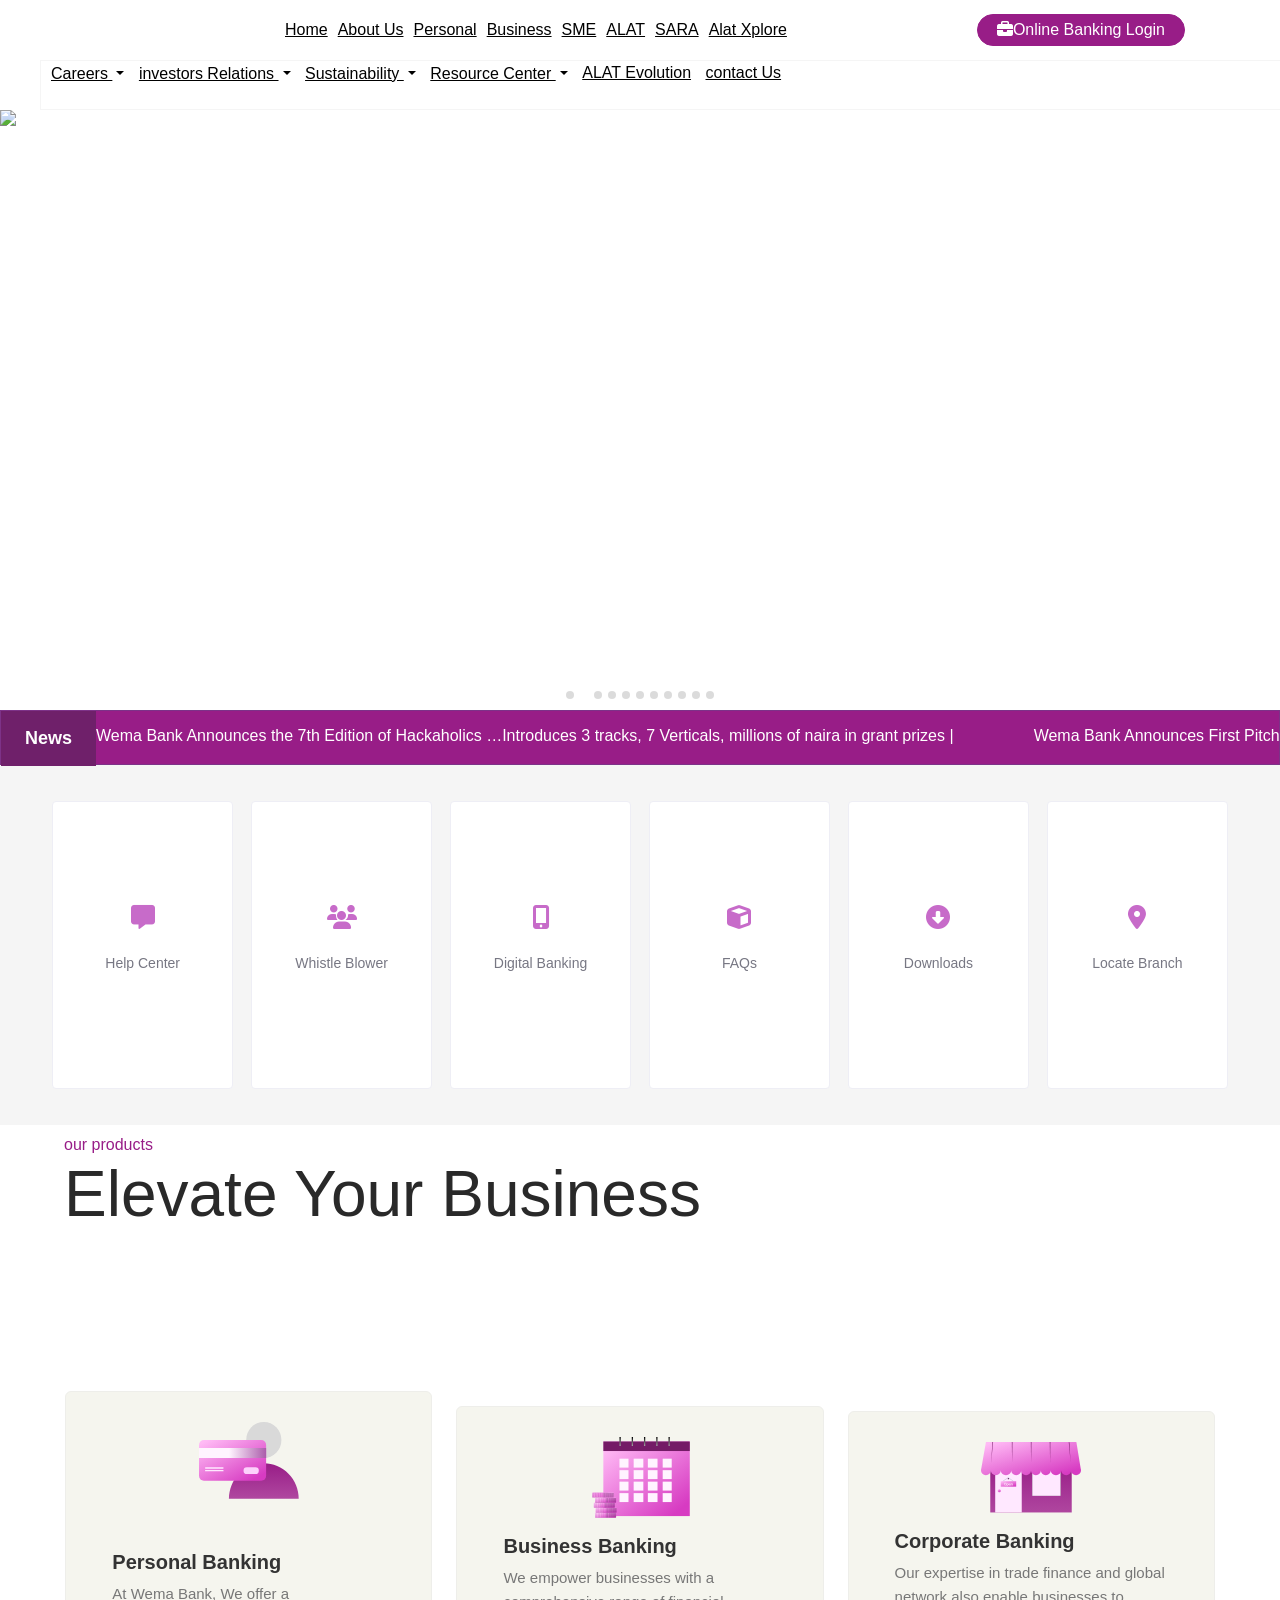
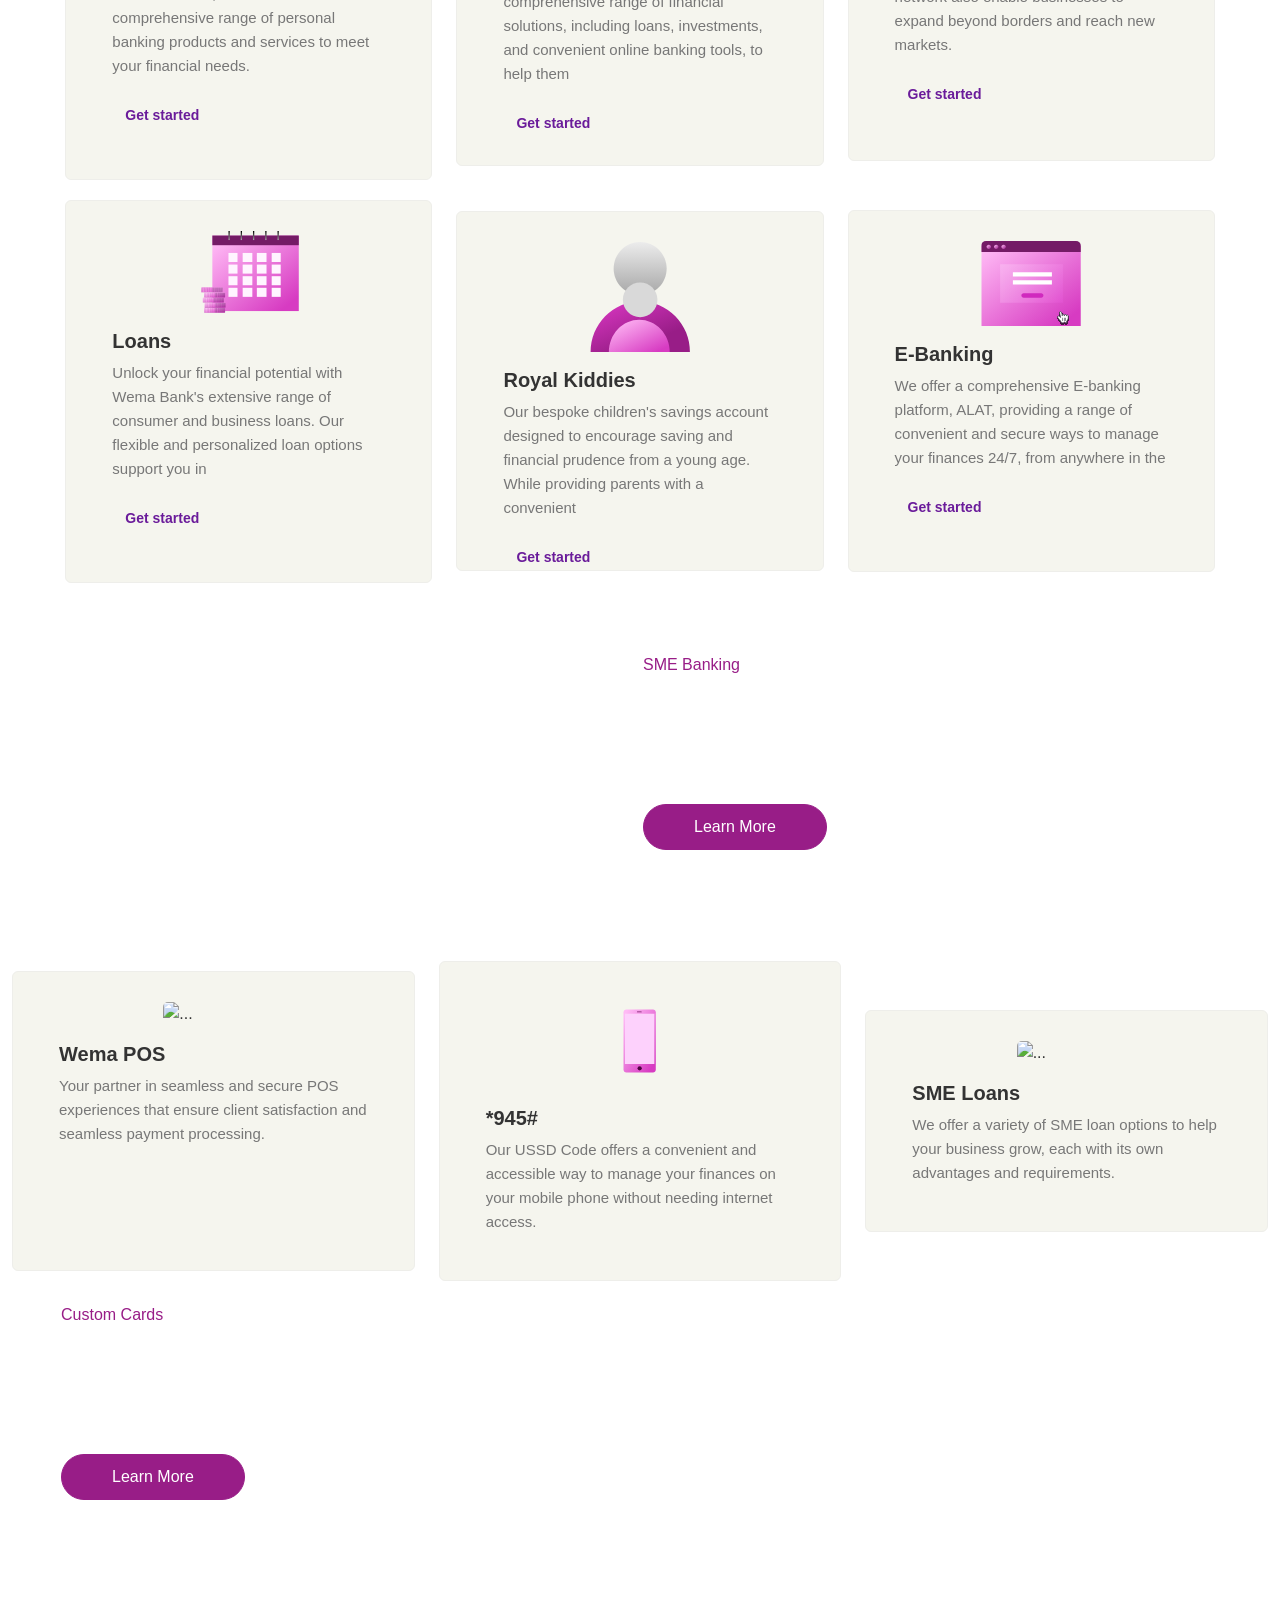
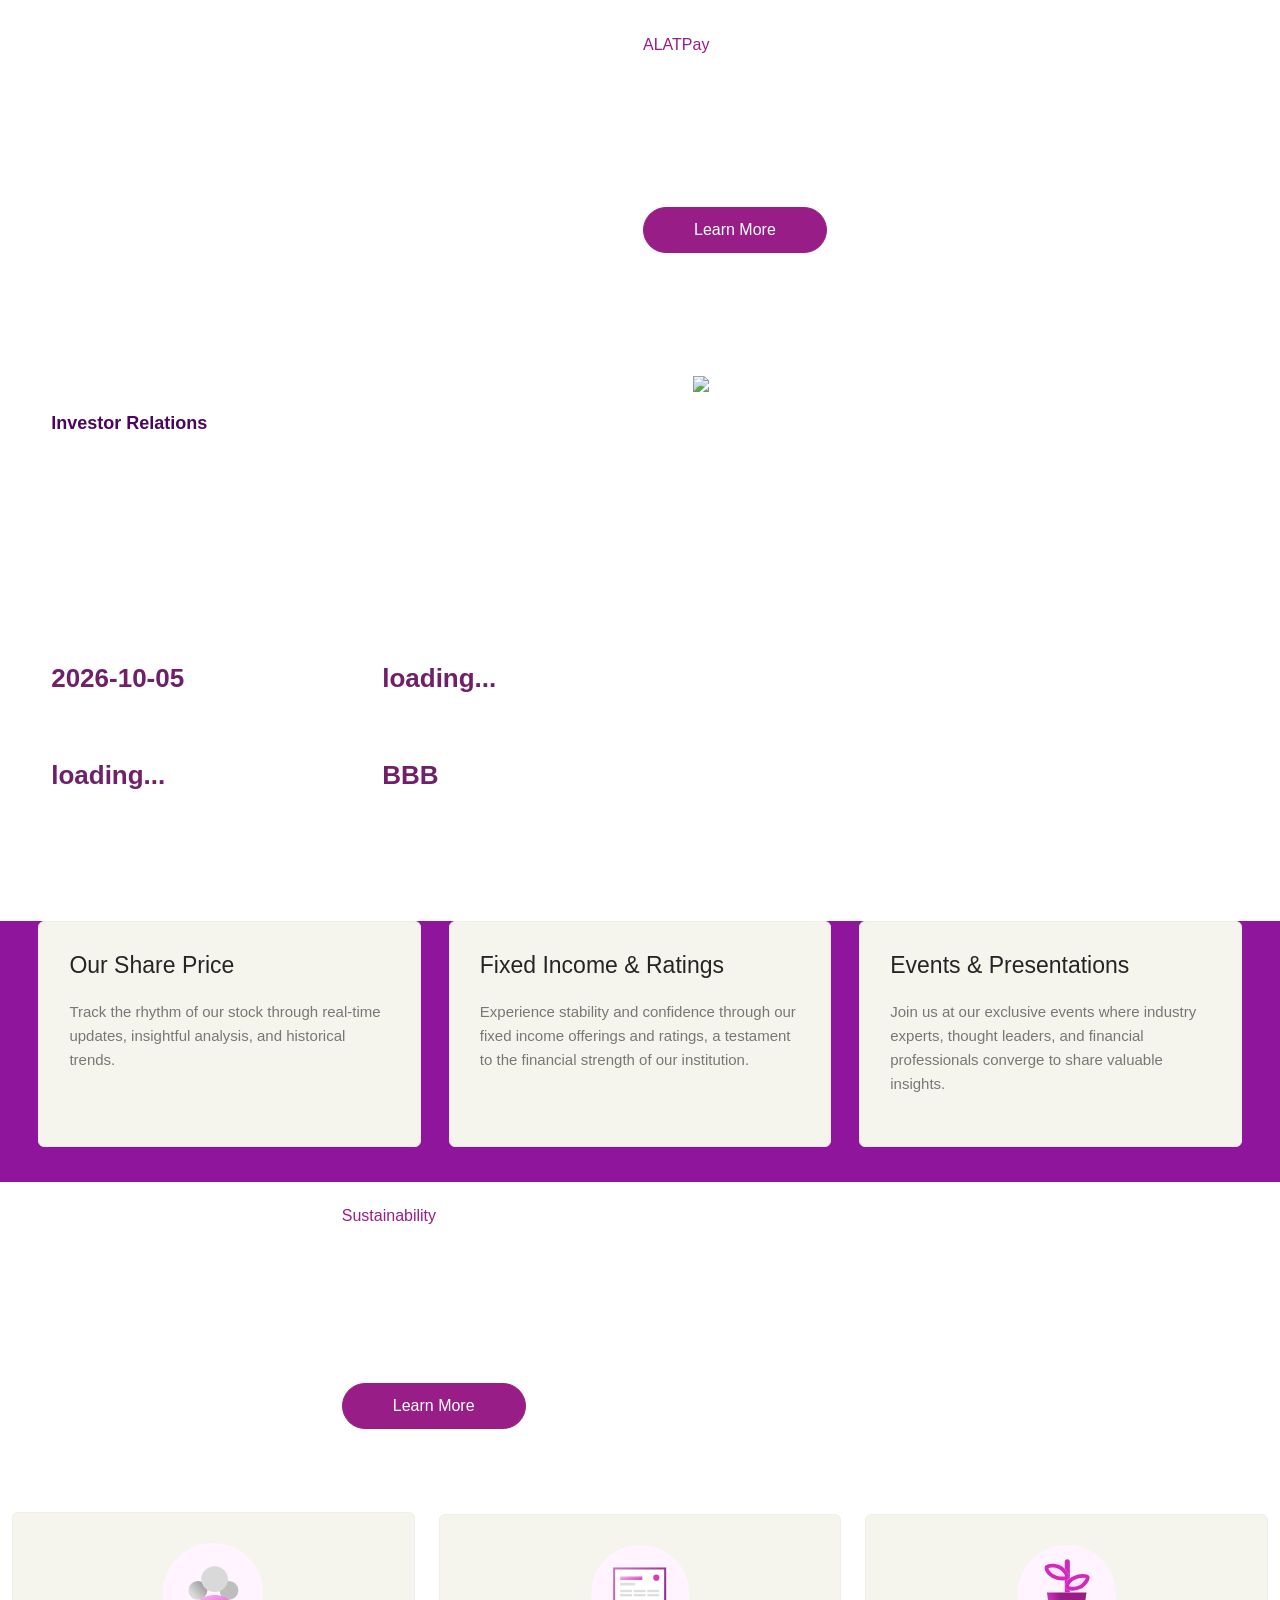
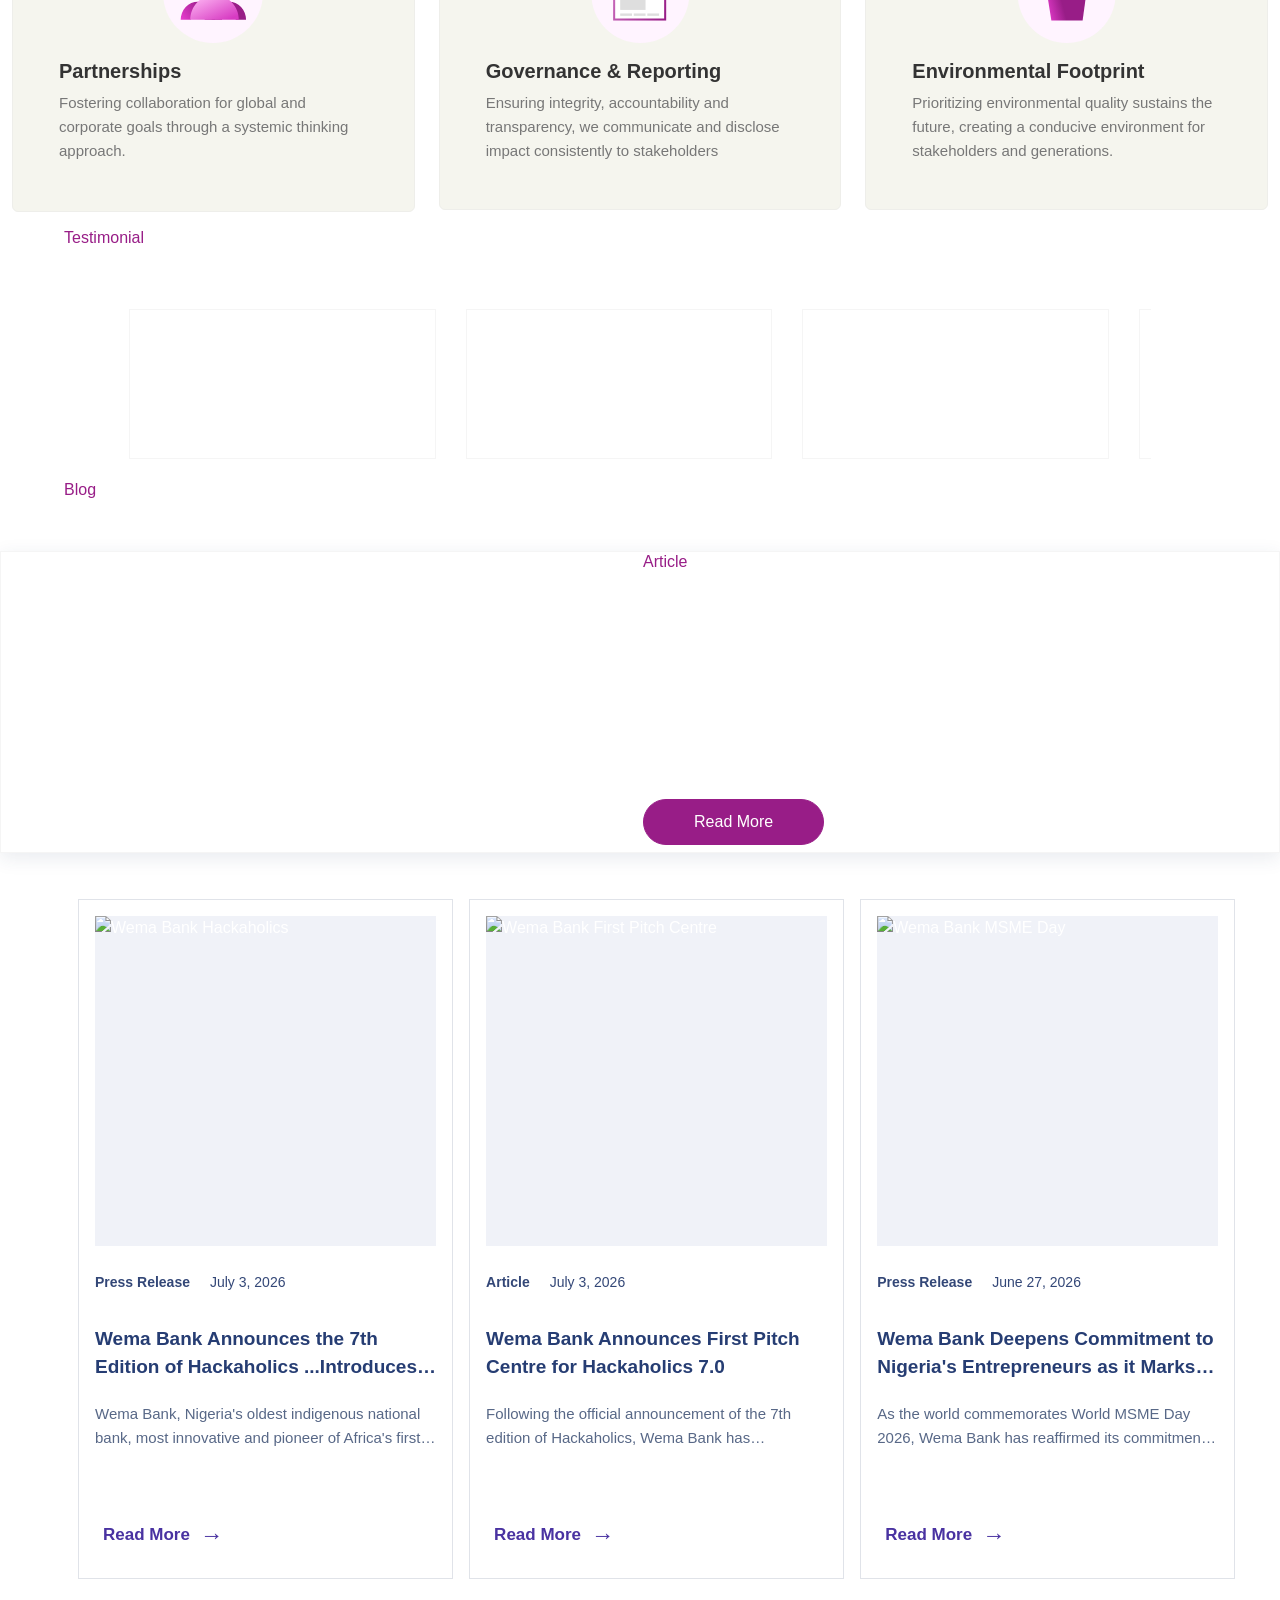
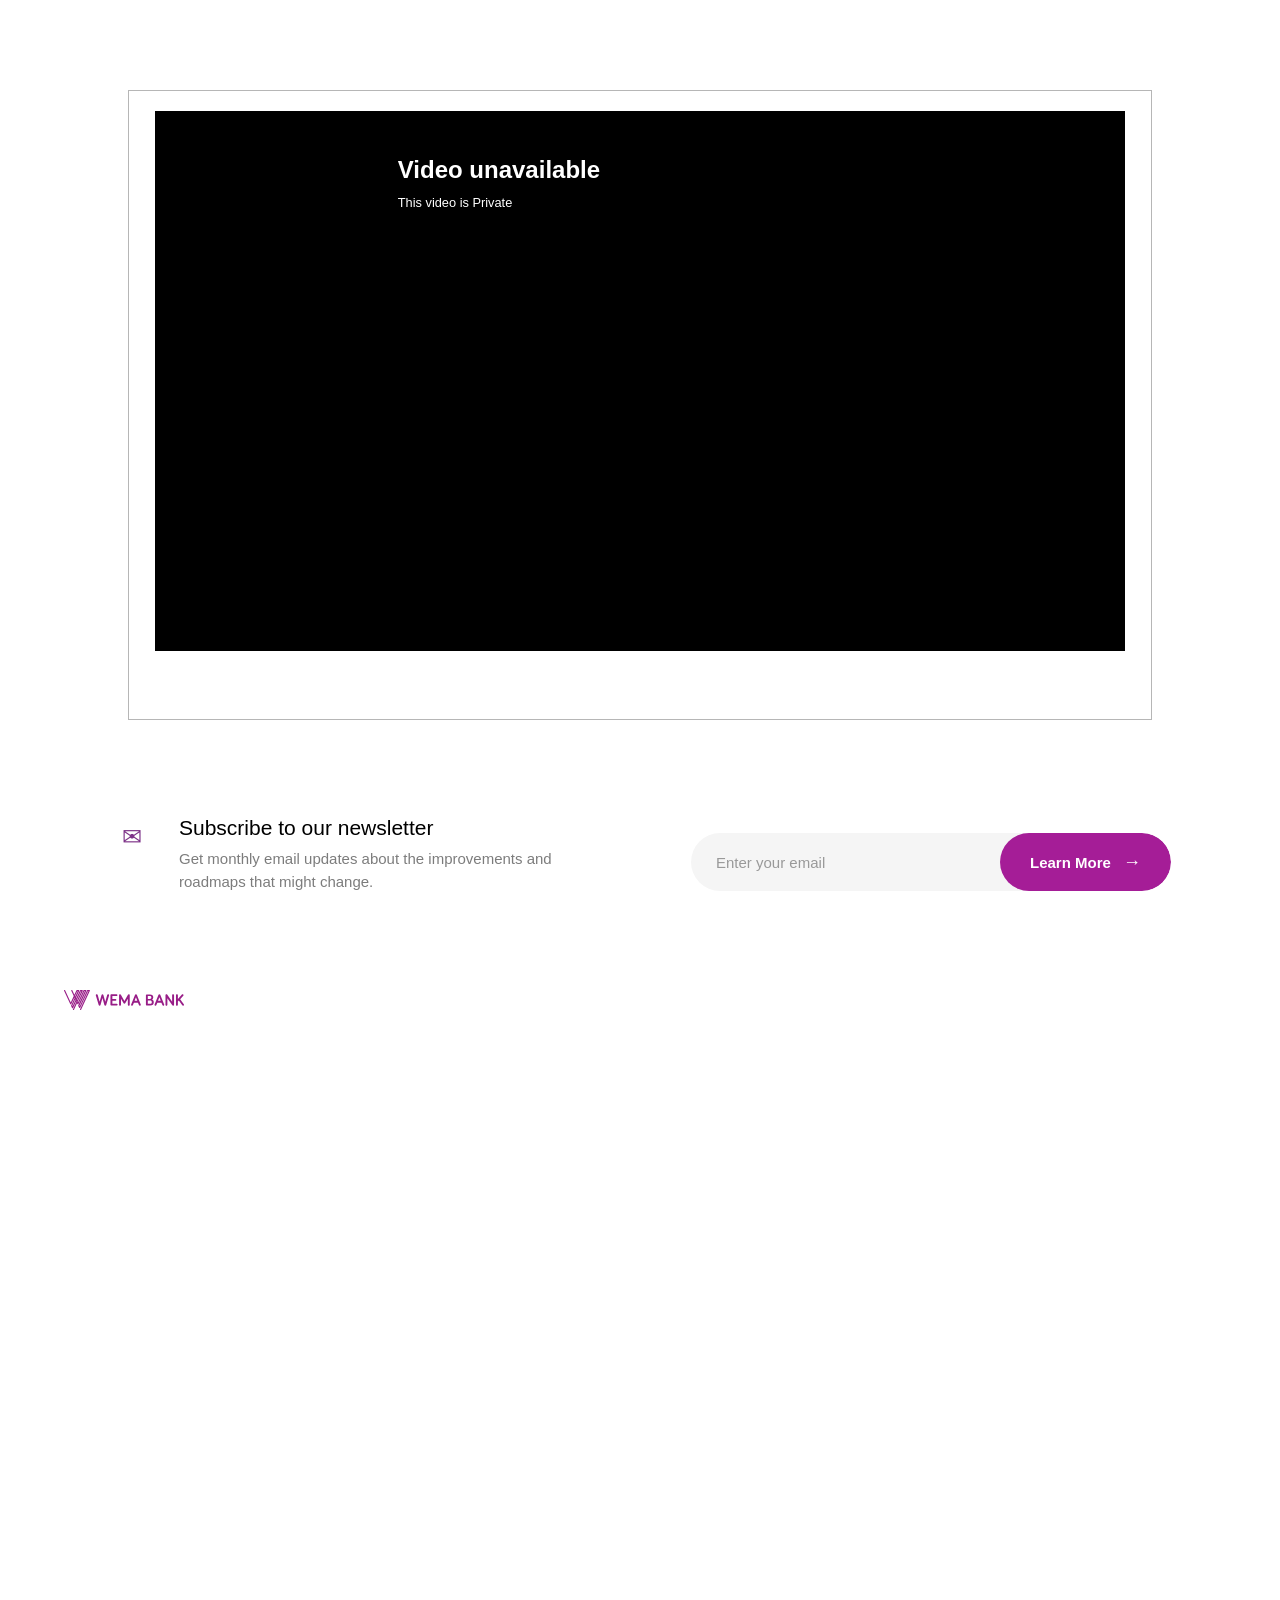
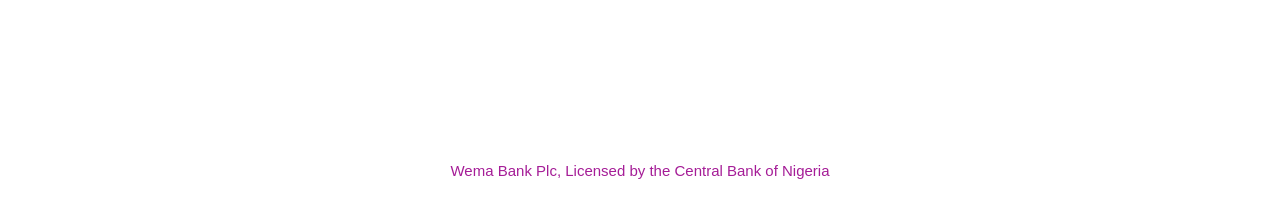
==== index.html @ 3b14d86e "project" ====
<!DOCTYPE html>
<html lang="en">

<head>
    <meta charset="UTF-8">
    <meta name="viewport" content="width=device-width, initial-scale=1.0">
    <title>Document</title>
    <link href="https://cdn.jsdelivr.net/npm/bootstrap@5.3.8/dist/css/bootstrap.min.css" rel="stylesheet"
        integrity="sha384-sRIl4kxILFvY47J16cr9ZwB07vP4J8+LH7qKQnuqkuIAvNWLzeN8tE5YBujZqJLB" crossorigin="anonymous">
    <link rel="stylesheet" href="./wema.css">
    <link rel="stylesheet" href="https://cdn.jsdelivr.net/npm/@splidejs/splide@4.1.4/dist/css/splide.min.css">
    <script src="https://kit.fontawesome.com/4b21cf5bee.js" crossorigin="anonymous"></script>
    <link rel="stylesheet" href="https://cdnjs.cloudflare.com/ajax/libs/font-awesome/6.5.2/css/all.min.css">
</head>

<body>

    <header class="header">
        <div class="left">
            <h1><img src="https://wemabank.com/assets/wemaFull-55brX0lO.svg" width="200px" alt=""></h1>
        </div>
        <div class="middle">
            <nav class="topic">
                <a href="">Home</a>
                <a href="">About Us</a>
                <a href="">Personal</a>
                <a href="">Business</a>
                <a href="">SME</a>
                <a href="">ALAT</a>
                <a href="">SARA</a>
                <a href="">Alat Xplore</a>
            </nav>
        </div>


        <div class="right">
            <button><i class="fa-solid fa-briefcase"></i>Online Banking Login</button>
        </div>

    </header>
    <main>
        <div class="search">


            <div class="btn-group">
                <a type="button" class=" dropdown-toggle" data-bs-toggle="dropdown" aria-expanded="false">
                    Careers
                </a>
                <ul class="dropdown-menu">
                    <li><a class="dropdown-item" href="#">Why join Wema Bank</a></li>
                    <li><a class="dropdown-item" href="#">Our Recruitment Process</a></li>
                    <li><a class="dropdown-item" href="#">Career Opportunities</a></li>
                    <li><a class="dropdown-item" href="#">Purple Academy</a></li>
                </ul>
            </div>
            <div class="btn-group">
                <a type="button" class=" dropdown-toggle" data-bs-toggle="dropdown" aria-expanded="false">
                    investors Relations
                </a>
                <ul class="dropdown-menu">
                    <li><a class="dropdown-item" href="#">Annual General Meetings</a></li>
                    <li><a class="dropdown-item" href="#">Corporate Governance</a></li>
                    <li><a class="dropdown-item" href="#">Financial Information</a></li>
                    <li><a class="dropdown-item" href="#">Rating Reports</a></li>
                    <li><a class="dropdown-item" href="#">Shareholders Information</a></li>
                    <li><a class="dropdown-item" href="#">Events & Presentation</a></li>
                </ul>
            </div>
            <div class="btn-group">
                <a type="button" class=" dropdown-toggle" data-bs-toggle="dropdown" aria-expanded="false">
                    Sustainability
                </a>
                <ul class="dropdown-menu">
                    <li><a class="dropdown-item" href="#">Corporate Social Investments</a></li>
                    <li><a class="dropdown-item" href="#">Employee Engagement & Development</a></li>
                    <li><a class="dropdown-item" href="#">Environmental Footprint</a></li>
                    <li><a class="dropdown-item" href="#">Partnerships</a></li>
                    <li><a class="dropdown-item" href="#">Governance and Reporting</a></li>
                    <li><a class="dropdown-item" href="#">Gallery</a></li>
                </ul>
            </div>
            <div class="btn-group">
                <a type="button" class=" dropdown-toggle" data-bs-toggle="dropdown" aria-expanded="false">
                    Resource Center
                </a>
                <ul class="dropdown-menu">
                    <li><a class="dropdown-item" href="#">Bank Verification Numbers- Code to Check your BVN</a></li>
                    <li><a class="dropdown-item" href="#">Loan Rate Calculators- Mortgage, Car Loan or Any Loan</a></li>
                    <li><a class="dropdown-item" href="#">Downloads</a></li>
                    <li><a class="dropdown-item" href="#">Manuals</a></li>
                    <li><a class="dropdown-item" href="#">Videos</a></li>
                    <li><a class="dropdown-item" href="#">FAQ</a></li>
                </ul>
            </div>
            <a href="">ALAT Evolution</a>
            <a href="">contact Us</a>
        </div>
    </main>

    <section>
        <div id="image-slider" class="splide" aria-label="Image Slider">
            <div class="splide__track">
                <ul class="splide__list">

                    <li class="splide__slide">
                        <img src="./media/WhatsApp Image 2026-10-06 at 13.04.11 (1).jpeg" alt="Image 1">
                    </li>

                    <li class="splide__slide">
                        <img src="./media/WhatsApp Image 2026-10-06 at 13.04.11.jpeg" alt="Image 2">
                    </li>

                    <li class="splide__slide">
                        <img src="./media/WhatsApp Image 2026-10-06 at 13.04.10 (2).jpeg" alt="Image 3">
                    </li>

                    <li class="splide__slide">
                        <img src="./media/WhatsApp Image 2026-10-06 at 13.04.10 (1).jpeg" alt="Image 4">
                    </li>

                    <li class="splide__slide">
                        <img src="./media/WhatsApp Image 2026-10-06 at 13.04.10.jpeg" alt="Image 5">
                    </li>

                    <li class="splide__slide">
                        <img src="./media/WhatsApp Image 2026-10-06 at 13.04.09 (2).jpeg" alt="Image 6">
                    </li>

                    <li class="splide__slide">
                        <img src="./media/WhatsApp Image 2026-10-06 at 13.04.09 (1).jpeg" alt="Image 7">
                    </li>

                    <li class="splide__slide">
                        <img src="./media/WhatsApp Image 2026-10-06 at 13.04.09.jpeg" alt="Image 8">
                    </li>

                    <li class="splide__slide">
                        <img src="./media/WhatsApp Image 2026-10-06 at 13.04.08 (2).jpeg" alt="Image 9">
                    </li>

                    <li class="splide__slide">
                        <img src="./media/WhatsApp Image 2026-10-06 at 13.04.08 (1).jpeg" alt="Image 10">
                    </li>
                    <li class="splide__slide">
                        <img src="./media/WhatsApp Image 2026-10-06 at 13.04.07.jpeg" alt="Image 11">
                    </li>

                </ul>
            </div>
        </div>
    </section>
    <section class="news-section">
        <div class="news-title">
            News
        </div>
        <div class="news-content">
            <div class="news-track">
                <span>Wema Bank Announces the 7th Edition of Hackaholics …Introduces 3 tracks, 7 Verticals, millions of
                    naira in grant prizes |</span>
                <span> Wema Bank Announces First Pitch Centre for Hackaholics 7.0 |</span>
                <span> Wema Bank Deepens Commitment to Nigeria's Entrepreneurs as it Marks World MSME Day 2026 |</span>

                <div class="run">
                    <span> Wema Bank Announces the 7th Edition of Hackaholics …Introduces 3 tracks, 7 Verticals,
                        millions of naira in grant prizes |</span>
                    <span> Wema Bank Announces First Pitch Centre for Hackaholics 7.0 |</span>
                    <span> Wema Bank Deepens Commitment to Nigeria's Entrepreneurs as it Marks World MSME Day 2026
                        |</span>
                </div>


            </div>
        </div>

    </section>


    <section class="services">
        <div class="service-card">
            <div class="icon">
                <i class="fa-solid fa-message"></i>
            </div>
            <p>Help Center</p>
        </div>

        <div class="service-card">
            <div class="icon">
                <i class="fa-solid fa-users"></i>
            </div>
            <p>Whistle Blower</p>
        </div>

        <div class="service-card">
            <div class="icon">
                <i class="fa-solid fa-mobile-screen-button"></i>
            </div>
            <p>Digital Banking</p>
        </div>

        <div class="service-card">
            <div class="icon">
                <i class="fa-solid fa-cube"></i>
            </div>
            <p>FAQs</p>
        </div>

        <div class="service-card">
            <div class="icon">
                <i class="fa-solid fa-circle-down"></i>
            </div>
            <p>Downloads</p>
        </div>

        <div class="service-card">
            <div class="icon">
                <i class="fa-solid fa-location-dot"></i>
            </div>
            <p>Locate Branch</p>
        </div>
    </section>



    





    <section>
        <div class="rid">
            <h6>our products</h6>
            <h1>Elevate Your Business</h1>
            <p>With Wema Bank, you can access a range of financial solutions tailored to your
                business<br>needs,including loans, investments, and trade finance. Get the resources you need to
                grow<br>and expand your reach.</p>
        </div>


        <div class=" type  my-5 col-11  m-auto ">
            <div class="row m-0">
                <div class="spec col-12 col-sm-6 col-md-4 m-auto">
                    <div class="card high">
                        <img src="./media/Step into the future of banking with Wema Bank where excellence takes center stage/Step into the future of banking with Wema Bank where excellence takes center stage 1/download (1).svg"
                            class="card-img-top" alt="...">
                        <div class="card-body">
                            <h5 class="card-title">Personal Banking</h5>
                            <p class="card-text">At Wema Bank, We offer a comprehensive range of personal banking
                                products and services to meet your financial needs.</p>
                            <a href="#" class="btn  text-bg-purple">Get started</a>
                        </div>
                    </div>
                </div>
                <div class=" spec col-12 col-sm-6 col-md-4 m-auto">
                    <div class="card low">
                        <img src="./media/Step into the future of banking with Wema Bank where excellence takes center stage/Step into the future of banking with Wema Bank where excellence takes center stage 1/imgi_29_loansIcon-YQ1baKiw.svg"
                            class="card-img-top" alt="...">
                        <div class="card-body">
                            <h5 class="card-title">Business Banking</h5>
                            <p class="card-text">We empower businesses with a comprehensive range of financial
                                solutions, including loans, investments, and convenient online banking tools, to
                                help them</p>
                            <a href="#" class="btn  text-bg-purple">Get started</a>
                        </div>
                    </div>
                </div>
                <div class="spec col-12 col-sm-6 col-md-4 m-auto">
                    <div class="card moh">
                        <img src="./media/Step into the future of banking with Wema Bank where excellence takes center stage/Step into the future of banking with Wema Bank where excellence takes center stage 1/imgi_28_businessBankingIcon-_DkoGwIs.svg"
                            class="card-img-top" alt="...">
                        <div class="card-body">
                            <h5 class="card-title">Corporate Banking</h5>
                            <p class="card-text">Our expertise in trade finance and global network also enable
                                businesses to expand beyond borders and reach new markets.</p>
                            <a href="#" class="btn  text-bg-purple">Get started</a>
                        </div>
                    </div>
                </div>
            </div>
            <div class="row m-0">
                <div class="spec col-12 col-sm-6 col-md-4 m-auto">
                    <div class="card">
                        <img src="./media/Step into the future of banking with Wema Bank where excellence takes center stage/imgi_29_loansIcon-YQ1baKiw.svg"
                            class="card-img-top" alt="...">
                        <div class="card-body">
                            <h5 class="card-title">Loans</h5>
                            <p class="card-text">Unlock your financial potential with Wema Bank's extensive range of
                                consumer and business loans. Our flexible and personalized loan options support you in
                            </p>
                            <a href="#" class="btn  text-bg-purple">Get started</a>
                        </div>
                    </div>
                </div>
                <div class="spec col-12 col-sm-6 col-md-4 m-auto">
                    <div class="card bruh">
                        <img src="./media/Step into the future of banking with Wema Bank where excellence takes center stage/Step into the future of banking with Wema Bank where excellence takes center stage 1/download (3).svg"
                            class="card-img-top" alt="...">
                        <div class="card-body ">
                            <h5 class="card-title">Royal Kiddies</h5>
                            <p class="card-text">Our bespoke children's savings account designed to encourage saving and
                                financial prudence from a young age. While providing parents with a convenient</p>
                            <a href="#" class="btn  text-bg-purple">Get started</a>

                        </div>
                    </div>
                </div>
                <div class="spec col-12 col-sm-6 col-md-4 m-auto">
                    <div class="card">
                        <img src="./media/Step into the future of banking with Wema Bank where excellence takes center stage/Step into the future of banking with Wema Bank where excellence takes center stage 1/download (2).svg"
                            class="card-img-top" alt="...">
                        <div class="card-body">
                            <h5 class="card-title">E-Banking</h5>
                            <p class="card-text">We offer a comprehensive E-banking platform, ALAT, providing a range of
                                convenient and secure ways to manage your finances 24/7, from anywhere in the</p>
                            <a href="#" class="btn  text-bg-purple">Get started</a>
                        </div>
                    </div>
                </div>
            </div>

        </div>
    </section>

    <div class="two">

        <div class="box-image">
            <img src="https://wemabank.com/assets/smeimg-tuUXOvA2.jpg" alt="">
        </div>
        <div class="box">
            <img src="./Step into the future of banking with Wema Bank where excellence takes center stage/imgi_28_businessBankingIcon-_DkoGwIs.svg"
                alt="">
            <h6>SME Banking</h6>
            <h5>Your Strategic SME Partner</h5>
            <p>Elevate your Enterprise to new heights with a strategic partner. From strategic insights to cutting-edge
            tools, we are dedicated to propelling your business forward. Let's venture together towards success!</p>
            <button>Learn More</button>
        </div>
    </div>
    <div class="row m-0">
        <div class="col-12 col-sm-6 col-md-4 m-auto">
            <div class="card tea">
                <img src="https://wemabank.com/assets/businessBankingIcon-_DkoGwIs.svg" width="50px"
                    class="card-img-top" alt="...">
                <div class="card-body">
                    <h5 class="card-title">Wema POS</h5>
                    <p class="card-text">Your partner in seamless and secure POS experiences that ensure client
                        satisfaction and seamless payment processing.</p>
                </div>
            </div>
        </div>
        <div class="col-12 col-sm-6 col-md-4 m-auto">
            <div class="card">
                <img src="./media/Step into the future of banking with Wema Bank where excellence takes center stage/download (2).svg"
                    class="card-img-top" alt="...">
                <div class="card-body">
                    <h5 class="card-title">*945#</h5>
                    <p class="card-text">Our USSD Code offers a convenient and accessible way to manage your finances on
                        your mobile phone without needing internet access.</p>
                </div>
            </div>
        </div>
        <div class="col-12 col-sm-6 col-md-4 m-auto">
            <div class="card">
                <img src="https://wemabank.com/assets/coin-azG3PYTK.svg" class="card-img-top" alt="...">
                <div class="card-body">
                    <h5 class="card-title">SME Loans</h5>
                    <p class="card-text">We offer a variety of SME loan options to help your business grow, each with
                        its own advantages and requirements.</p>

                </div>
            </div>
        </div>

    </div>
    <div class="two">

        <div class="box">
            <img src="http://www.w3.org/2000/svg" alt="">
            <h6>Custom Cards</h6>
            <h5>Experience Individuality in Every Swipe</h5>
            <p>Make your transactions with our exclusive collection of personalized cards, allowing you to express your
                unique style and preferences in every financial interaction and transaction you make</p>
            <button>Learn More</button>
        </div>
        <div class="box-image">
            <img src="https://wemabank.com/assets/card_gif-zaOYJUr6.gif" alt="">
        </div>
    </div>
    <div class="two">

        <div class="box-image">
            <img src="https://wemabank.com/assets/DavidoXALAT-AiNisVAC.png" alt="">
        </div>
        <div class="box">
            <img src="https://wemabank.com/assets/coin2-oxd8k7oh.svg" alt="">
            <h6>ALATPay</h6>
            <h5>Your Gateway to Uninterrupted Growth</h5>
            <p>ALATpay lets businesses collect payments easily from customers via several methods: cards (local and
                international), bank transfers, phone, NQR, and a dedicated online storefront for displaying and selling
                products. It's a one-stop platform for seamless digital payments.</p>
            <button>Learn More</button>
        </div>
    </div>





    <section class="hero">

        <div class="hero-content">

            <p class="small-title">Investor Relations</p>

            <h1>
                Explore the Latest Stories Shaping
                <br>
                Our Financial Landscape
            </h1>

            <p class="description">
                Be informed about our initiatives, partnerships, and the groundbreaking
                strides we're making in shaping the future of finance and banking.
            </p>


            <div class="company-info">

                <div class="info-item">
                    <h3>2026-10-05</h3>
                    <span>Trade Date</span>
                </div>

                <div class="info-item">
                    <h3>loading...</h3>
                    <span>Last</span>
                </div>

                <div class="info-item">
                    <h3>loading...</h3>
                    <span>Change</span>
                </div>

                <div class="info-item">
                    <h3>BBB</h3>
                    <span>Our Rating</span>
                </div>

            </div>

        </div>


        <div class="hero-image">
            <img src="https://wemabank.com/assets/investor_img-cbcYPP_A.jpg" alt="Business professionals">
        </div>

    </section>



    <section class="cards-section">

        <div class="card">
            <h2>Our Share Price</h2>

            <p>
                Track the rhythm of our stock through real-time updates,
                insightful analysis, and historical trends.
            </p>


        </div>


        <div class="card">
            <h2>Fixed Income & Ratings</h2>

            <p>
                Experience stability and confidence through our fixed
                income offerings and ratings, a testament to the
                financial strength of our institution.
            </p>


        </div>


        <div class="card">
            <h2>Events & Presentations</h2>

            <p>
                Join us at our exclusive events where industry experts,
                thought leaders, and financial professionals converge
                to share valuable insights.
            </p>


        </div>

    </section>


</html>





<div class="two">

    <div class="box">
        <img src="http://www.w3.org/2000/svg" alt="">
        <h6>Sustainability</h6>
        <h5>Championing Responsible Business for a Sustainable Future</h5>
        <p>We are committed to advancing our sustainability initiatives, emphasizing responsible business practices,
            environmental stewardship, and fostering shared value for our stakeholders</p>
        <button>Learn More</button>
    </div>
    <div class="box-image1">
        <div class="sun w-75 ms-3">
            <img src="https://wemabank.com/assets/sustainerbility_img_1-ZhLKZPnf.jpg" alt="">
            <img src="https://wemabank.com/assets/sustainability_img_2-YCWDd2oB.jpg" alt="">
        </div>

    </div>
</div>
<div class="row m-0 mb-3">
    <div class="col-12 col-sm-6 col-md-4 m-auto">
        <div class="card lip">
            <img src="./media/Step into the future of banking with Wema Bank where excellence takes center stage/download.svg"
                width="50px" class="card-img-top" alt="...">
            <div class="card-body">
                <h5 class="card-title">Partnerships</h5>
                <p class="card-text">Fostering collaboration for global and corporate goals through a systemic
                    thinking approach.</p>
            </div>
        </div>
    </div>
    <div class="col-12 col-sm-6 col-md-4 m-auto">
        <div class="card">
            <img src="data:image/svg+xml,%3csvg%20width='49'%20height='48'%20viewBox='0%200%2049%2048'%20fill='none'%20xmlns='http://www.w3.org/2000/svg'%3e%3cg%20id='Frame%2040890'%3e%3crect%20x='0.666626'%20width='48'%20height='48'%20rx='24'%20fill='%23FFF4FF'/%3e%3cg%20id='Group%201000005011'%3e%3crect%20id='Rectangle%20499'%20x='11.8326'%20y='11.5'%20width='25'%20height='25'%20fill='white'%20stroke='url(%23paint0_linear_1164_11695)'/%3e%3crect%20id='Rectangle%20500'%20x='14.7999'%20y='15.3335'%20width='10.8333'%20height='1.73333'%20fill='url(%23paint1_linear_1164_11695)'/%3e%3crect%20id='Rectangle%20501'%20x='14.7999'%20y='18.5112'%20width='7.36667'%20height='1.3'%20fill='%23DEDEDE'/%3e%3crect%20id='Rectangle%20502'%20x='14.7999'%20y='24'%20width='5.77778'%20height='1.15556'%20fill='%23DEDEDE'/%3e%3crect%20id='Rectangle%20510'%20x='14.7999'%20y='33.5337'%20width='5.77778'%20height='1.15556'%20fill='%23DEDEDE'/%3e%3crect%20id='Rectangle%20504'%20x='21.4437'%20y='24'%20width='5.77778'%20height='1.15556'%20fill='%23DEDEDE'/%3e%3crect%20id='Rectangle%20506'%20x='28.0876'%20y='24'%20width='5.77778'%20height='1.15556'%20fill='%23DEDEDE'/%3e%3crect%20id='Rectangle%20507'%20x='14.7999'%20y='21.9775'%20width='5.77778'%20height='1.15556'%20fill='%23DEDEDE'/%3e%3crect%20id='Rectangle%20511'%20x='21.4437'%20y='33.5337'%20width='5.77778'%20height='1.15556'%20fill='%23DEDEDE'/%3e%3crect%20id='Rectangle%20512'%20x='28.0876'%20y='33.5337'%20width='5.77778'%20height='1.15556'%20fill='%23DEDEDE'/%3e%3crect%20id='Rectangle%20505'%20x='14.7999'%20y='26.8887'%20width='12.4222'%20height='4.91111'%20fill='%23DEDEDE'/%3e%3crect%20id='Rectangle%20508'%20x='21.4437'%20y='21.9775'%20width='5.77778'%20height='1.15556'%20fill='%23DEDEDE'/%3e%3crect%20id='Rectangle%20509'%20x='28.0876'%20y='21.9775'%20width='5.77778'%20height='1.15556'%20fill='%23DEDEDE'/%3e%3ccircle%20id='Ellipse%20116'%20cx='32.4946'%20cy='15.983'%20r='1.51667'%20fill='%23DB39C4'/%3e%3c/g%3e%3c/g%3e%3cdefs%3e%3clinearGradient%20id='paint0_linear_1164_11695'%20x1='37.2425'%20y1='33.75'%20x2='6.42065'%20y2='21.8246'%20gradientUnits='userSpaceOnUse'%3e%3cstop%20stop-color='%23981D87'/%3e%3cstop%20offset='0.964828'%20stop-color='%23CE73C1'/%3e%3c/linearGradient%3e%3clinearGradient%20id='paint1_linear_1164_11695'%20x1='14.7999'%20y1='15.5366'%20x2='15.2073'%20y2='18.303'%20gradientUnits='userSpaceOnUse'%3e%3cstop%20stop-color='%23FFBAF5'/%3e%3cstop%20offset='0.986917'%20stop-color='%23D73BC2'/%3e%3c/linearGradient%3e%3c/defs%3e%3c/svg%3e"
                class="card-img-top" alt="...">
            <div class="card-body">
                <h5 class="card-title">Governance & Reporting</h5>
                <p class="card-text">Ensuring integrity, accountability and transparency, we communicate and
                    disclose impact consistently to stakeholders</p>
            </div>
        </div>
    </div>
    <div class="col-12 col-sm-6 col-md-4 m-auto">
        <div class="card">
            <img src="data:image/svg+xml,%3csvg%20width='49'%20height='48'%20viewBox='0%200%2049%2048'%20fill='none'%20xmlns='http://www.w3.org/2000/svg'%3e%3crect%20x='0.333496'%20width='48'%20height='48'%20rx='24'%20fill='%23FFF4FF'/%3e%3cpath%20d='M14.6523%2023.25H34.0273L32.1523%2037H16.8398L14.6523%2023.25Z'%20fill='url(%23paint0_linear_1164_11715)'/%3e%3cpath%20d='M23.4023%208.25C23.4023%207.55964%2023.962%207%2024.6523%207C25.3427%207%2025.9023%207.55964%2025.9023%208.25V23.25H23.4023V8.25Z'%20fill='%23D029BE'/%3e%3cpath%20d='M25.4471%2016.2629C24.5976%2017.8578%2019.9963%2017.5489%2017.9626%2016.3949C14.9963%2015.3614%2012.8759%2012.0255%2013.7254%2010.4307C14.575%208.83586%2018.7463%208.79887%2021.2454%2010.0491C23.4338%2010.9864%2026.2967%2014.6681%2025.4471%2016.2629Z'%20fill='%23FFE8FF'/%3e%3cpath%20fill-rule='evenodd'%20clip-rule='evenodd'%20d='M18.74%2014.6803L18.8878%2014.7641C19.545%2015.137%2020.8648%2015.4657%2022.1764%2015.4849C22.8118%2015.4942%2023.3223%2015.4274%2023.6594%2015.3248C23.6632%2015.3237%2023.6669%2015.3226%2023.6706%2015.3214C23.6696%2015.3183%2023.6686%2015.3151%2023.6676%2015.3119C23.5621%2014.9754%2023.3281%2014.5152%2022.9595%2013.9989C22.193%2012.9253%2021.1762%2012.0591%2020.5072%2011.7726L20.4562%2011.7508L20.4066%2011.7259C19.485%2011.2649%2018.1391%2011.0036%2016.934%2011.0468C16.3403%2011.0681%2015.876%2011.1606%2015.5717%2011.2758C15.5057%2011.3008%2015.455%2011.3237%2015.4168%2011.3431C15.421%2011.378%2015.4283%2011.4215%2015.4404%2011.4747C15.5021%2011.7466%2015.6634%2012.1299%2015.961%2012.5651C16.5639%2013.4471%2017.5287%2014.2582%2018.5795%2014.6243L18.74%2014.6803ZM15.413%2011.2293C15.413%2011.2293%2015.4129%2011.2299%2015.4127%2011.231C15.4129%2011.2299%2015.413%2011.2293%2015.413%2011.2293ZM23.7253%2015.5857C23.7252%2015.5856%2023.7251%2015.5831%2023.7254%2015.5782C23.7256%2015.5833%2023.7254%2015.5857%2023.7253%2015.5857ZM23.9134%2015.2217C23.9168%2015.219%2023.9188%2015.2177%2023.9189%2015.2178C23.919%2015.2178%2023.9172%2015.2192%2023.9134%2015.2217ZM17.9626%2016.3949C14.9963%2015.3614%2012.8759%2012.0255%2013.7254%2010.4307C14.575%208.83586%2018.7463%208.79887%2021.2454%2010.0491C23.4338%2010.9864%2026.2967%2014.6681%2025.4471%2016.2629C24.5976%2017.8578%2019.9963%2017.5489%2017.9626%2016.3949Z'%20fill='%23D029BE'/%3e%3cpath%20d='M35.4471%2015.2747C34.5976%2013.6798%2029.9963%2013.9887%2027.9626%2015.1427C24.9963%2016.1762%2022.8759%2019.5121%2023.7254%2021.1069C24.575%2022.7017%2028.7463%2022.7387%2031.2454%2021.4885C33.4338%2020.5512%2036.2967%2016.8695%2035.4471%2015.2747Z'%20fill='%23FFE8FF'/%3e%3cpath%20fill-rule='evenodd'%20clip-rule='evenodd'%20d='M28.74%2016.8573L28.8878%2016.7735C29.545%2016.4006%2030.8648%2016.0719%2032.1764%2016.0527C32.8118%2016.0434%2033.3223%2016.1102%2033.6594%2016.2128C33.6632%2016.2139%2033.6669%2016.215%2033.6706%2016.2162C33.6696%2016.2193%2033.6686%2016.2225%2033.6676%2016.2257C33.5621%2016.5622%2033.3281%2017.0224%2032.9595%2017.5387C32.193%2018.6123%2031.1762%2019.4785%2030.5072%2019.765L30.4562%2019.7868L30.4066%2019.8117C29.485%2020.2727%2028.1391%2020.534%2026.934%2020.4908C26.3403%2020.4695%2025.876%2020.377%2025.5717%2020.2618C25.5057%2020.2368%2025.455%2020.2139%2025.4168%2020.1945C25.421%2020.1596%2025.4283%2020.1161%2025.4404%2020.0629C25.5021%2019.791%2025.6634%2019.4077%2025.961%2018.9725C26.5639%2018.0905%2027.5287%2017.2794%2028.5795%2016.9133L28.74%2016.8573ZM25.413%2020.3083C25.413%2020.3083%2025.4129%2020.3077%2025.4127%2020.3066C25.4129%2020.3077%2025.413%2020.3083%2025.413%2020.3083ZM33.7253%2015.9519C33.7252%2015.952%2033.7251%2015.9545%2033.7254%2015.9594C33.7256%2015.9543%2033.7254%2015.9519%2033.7253%2015.9519ZM33.9134%2016.3159C33.9168%2016.3186%2033.9188%2016.3199%2033.9189%2016.3198C33.919%2016.3198%2033.9172%2016.3184%2033.9134%2016.3159ZM27.9626%2015.1427C24.9963%2016.1762%2022.8759%2019.5121%2023.7254%2021.1069C24.575%2022.7017%2028.7463%2022.7387%2031.2454%2021.4885C33.4338%2020.5512%2036.2967%2016.8695%2035.4471%2015.2747C34.5976%2013.6798%2029.9963%2013.9887%2027.9626%2015.1427Z'%20fill='%23D029BE'/%3e%3cdefs%3e%3clinearGradient%20id='paint0_linear_1164_11715'%20x1='21.22'%20y1='24.9687'%20x2='12.0877'%20y2='27.4115'%20gradientUnits='userSpaceOnUse'%3e%3cstop%20stop-color='%23981D87'/%3e%3cstop%20offset='1'%20stop-color='%23E93DD0'/%3e%3c/linearGradient%3e%3c/defs%3e%3c/svg%3e"
                class="card-img-top" alt="...">
            <div class="card-body">
                <h5 class="card-title">Environmental Footprint</h5>
                <p class="card-text">Prioritizing environmental quality sustains the future, creating a conducive
                    environment for stakeholders and generations.</p>

            </div>
        </div>
    </div>

</div>
<section>
    <div class="rid">
        <h6>Testimonial</h6>
        <h3>What Customers Say</h3>
    </div>
    <div class="text">
        <div class="words">“I’m grateful for the opportunity; it's not just about the grant, but the potential
            impact. Almost gave up on my business, but this boost will make a difference.”.
            <p>Loveth Ugwu</p>
        </div>
        <div class="words">“I’m grateful to wema bank for the impact in the Gen Z’s, the sound of ALAT competition
            has given me a greater platform in the music industry”.</div>
        <div class="words">“Thank you immensely from my heart, this vote of support and confidence in my business
            ‘Jute’Ally’ fuels my determination to bring it to life”.</div>
        <div class="words">
            “Thank you Wema bank, EDC master card for this opportunity and for awarding me this grant it serves as a
            motivation to pursue my business.”.</div>
        <div class="words">“Wema bank is a bank that works and the customer service is key and swift”.</div>
        <div class="words">“I'm grateful for this journey and many thanks thanks to Wema Bank for the opportunity to
            help women accross Africa”.</div>
    </div>

</section>








<section>
    <div class="drip">
        <h6>Blog</h6>
        <h3>Announcements & Articles</h3>
    </div>
    <div class="three">
        <div class="box-image">
            <img src="https://wemaprodstorage.blob.core.windows.net/blogs/639204169887783782_Media_(1).jpg" alt="">
        </div>
        <div class="box">
            <h6>Article</h6>
            <h5>Wema Bank Partners Duplo to Digitize Financial Operations for Nigerian Businesses</h5>
            <p>Wema Bank, Nigeria's oldest indigenous national bank and pioneer of Africa's first fully digital
                bank, ALAT, has announced an exclusive partnership with Duplo, a leading financial operations
                platform for African businesses. The partnership will deliver an integrated financial management
                solution that helps Nigerian businesses simplify operations, strengthen financial control and scale
                more efficiently.</p>
            <button>Read More</button>
        </div>
    </div>
</section>

<div class="row blog-grid g-3 col-11">


    <div class="col-lg-4 col-md-6">
        <div class="blog-grid-card">


            <div class="grid-image">
                <img src="https://wemaprodstorage.blob.core.windows.net/blogs/639186695988593307_Updated..png"
                    alt="Wema Bank Hackaholics" class="img-fluid">
            </div>


            <div class="grid-content">

                <div class="grid-meta">
                    <span>Press Release</span>
                    <span>July 3, 2026</span>
                </div>

                <h3>
                    Wema Bank Announces the 7th Edition of
                    Hackaholics ...Introduces 3 tracks, 7 Vertical...
                </h3>

                <p>
                    Wema Bank, Nigeria's oldest indigenous national
                    bank, most innovative and pioneer of Africa's
                    first fully digital...
                </p>

                <a href="#" class="grid-read-more">
                    Read More <span>&rarr;</span>
                </a>

            </div>
        </div>
    </div>


    <div class="col-lg-4 col-md-6">
        <div class="blog-grid-card">


            <div class="grid-image">
                <img src="https://wemaprodstorage.blob.core.windows.net/blogs/639186693350462914_IMG-20260703-WA0011.jpg"
                    alt="Wema Bank First Pitch Centre" class="img-fluid">
            </div>


            <div class="grid-content">

                <div class="grid-meta">
                    <span>Article</span>
                    <span>July 3, 2026</span>
                </div>

                <h3>
                    Wema Bank Announces First Pitch Centre
                    for Hackaholics 7.0
                </h3>

                <p>
                    Following the official announcement of the
                    7th edition of Hackaholics, Wema Bank has
                    announced University of...
                </p>

                <a href="#" class="grid-read-more">
                    Read More <span>&rarr;</span>
                </a>

            </div>
        </div>
    </div>


    <div class="col-lg-4 col-md-6">
        <div class="blog-grid-card">


            <div class="grid-image">
                <img src="https://wemaprodstorage.blob.core.windows.net/blogs/639181519971544573_Wema_Bank_SMEs.jpeg"
                    alt="Wema Bank MSME Day" class="img-fluid">
            </div>


            <div class="grid-content">

                <div class="grid-meta">
                    <span>Press Release</span>
                    <span>June 27, 2026</span>
                </div>

                <h3>
                    Wema Bank Deepens Commitment to Nigeria's
                    Entrepreneurs as it Marks World MSME Day...
                </h3>

                <p>
                    As the world commemorates World MSME Day 2026,
                    Wema Bank has reaffirmed its commitment to...
                </p>

                <a href="#" class="grid-read-more">
                    Read More <span>&rarr;</span>
                </a>

            </div>
        </div>
    </div>


</div>


<section>
    <div class="grid">
        <h6>Video</h6>
        <h3>Building for the future</h3>
    </div>
    <div class="rectangle">
        <div class="inner">
            <div class="content">
                <img src="https://ssl.gstatic.com/docs/picker/images/youtube_logo_dark.svg" alt="">
                <h4>Video unavailable</h4>
                <p>This video is Private</p>
            </div>
        </div>
    </div>

</section>





</html>

<footer class="footer">
    <section class="newsletter">

        <div class="newsletter-info">
            <div class="mail-icon">✉</div>

            <div>
                <h2>Subscribe to our newsletter</h2>
                <p>
                    Get monthly email updates about the improvements and
                    roadmaps that might change.
                </p>
            </div>
        </div>

        <div class="newsletter-form">
            <input type="email" placeholder="Enter your email">
            <button>Learn More <span>→</span></button>
        </div>

    </section>
    <div class="footer-container">


        <div class="brand-column">
            <h2>
                <img src="./media/Step into the future of banking with Wema Bank where excellence takes center stage/imgi_1_wemaFull-55brX0lO.svg"
                    alt="">
            </h2>

            <p class="licensed">Licensed by CBN</p>

            <div class="socials">
                <a href="#"><i class="fab fa-facebook-f"></i></a>
                <a href="#"><i class="fab fa-x-twitter"></i></a>
                <a href="#"><i class="fab fa-instagram"></i></a>
                <a href="#"><i class="fab fa-linkedin-in"></i></a>
            </div>

            <p class="app-title">Get ALAT app on</p>

            <div class="app-buttons">
                <div class="app-store">
                    <i class="fab fa-apple"></i>
                    <span>
                        <small>Download on the</small>
                        App Store
                    </span>
                </div>

                <div class="google-play">
                    <i class="fab fa-google-play"></i>
                    <span>
                        <small>GET IT ON</small>
                        Google Play
                    </span>
                </div>
            </div>
        </div>



        <div class="footer-column">
            <h3>Useful Links</h3>

            <a href="#">About Us</a>
            <a href="#">Account ReUp</a>
            <a href="#">ALAT</a>
            <a href="#">Business Banking</a>
            <a href="#">Contact Us</a>
            <a href="#">Hackaholics</a>
            <a href="#">Personal Banking</a>
            <a href="#">Sara</a>
            <a href="#">Whistle Blower</a>
        </div>



        <div class="footer-column">
            <h3>Help & Security</h3>

            <a href="#">Bank Safely</a>
            <a href="#">Business Continuity Policy Statement</a>
            <a href="#">Card Control</a>
            <a href="#">Features and Services Offered</a>
            <a href="#">Information Security</a>
            <a href="#">Secure your card</a>
            <a href="#">Shop Safely Online</a>
            <a href="#">Whistleblowing Policy</a>
        </div>



        <div class="footer-column">
            <h3>Policies</h3>

            <a href="#">Anti-bribery and Corruption Policy</a>
            <a href="#">AML/CFT/CPF Policy</a>
            <a href="#">Cybercrime Prohibition & Prevention Policy</a>
            <a href="#">Data Protection Policy (NDPA)</a>
            <a href="#">Fraud Management Policy</a>
            <a href="#">Information Security Policy</a>
            <a href="#">Occupational Health and Safety Policy</a>
            <a href="#">Privacy Policy</a>
            <a href="#">Risk Management Policy</a>
            <a href="#">Sanctions Policy</a>
            <a href="#">Service Management Policy</a>
        </div>



        <div class="footer-column">
            <h3>Self Service</h3>

            <a href="#">Accessibility</a>
            <a href="#">Agents</a>
            <a href="#">ATM's</a>
            <a href="#">Branches</a>
            <a href="#">BVN Enrollment</a>
            <a href="#">Help & Support</a>
        </div>



        <div class="footer-column">
            <h3>Financial information</h3>

            <a href="#">Annual Audited Financial Statements</a>
            <a href="#">Governance and Reporting</a>
            <a href="#">Insider Trading Policy</a>
            <a href="#">Rating Report</a>
            <a href="#">Shareholder Information</a>
        </div>



        <div class="footer-column contact">
            <h3>Contact</h3>

            <p>+234-803-900-3700</p>
            <p>+234-01-277-7700-9</p>
            <p>purpleconnect@wemabank.com</p>
            <p>54 Marina, Lagos Island, Lagos State, Nigeria</p>
        </div>

    </div>



    <div class="footer-bottom">
        <p>Wema Bank. All Rights Reserved.</p>
    </div>



</footer>
<div class="end">
    <p>Wema Bank Plc, Licensed by the Central Bank of Nigeria</p>
</div>




</html>














<script src="https://cdn.jsdelivr.net/npm/bootstrap@5.3.8/dist/js/bootstrap.bundle.min.js"
    integrity="sha384-FKyoEForCGlyvwx9Hj09JcYn3nv7wiPVlz7YYwJrWVcXK/BmnVDxM+D2scQbITxI"
    crossorigin="anonymous"></script>
<script src="https://cdn.jsdelivr.net/npm/@splidejs/splide@4.1.4/dist/js/splide.min.js"></script>

<script>
    document.addEventListener('DOMContentLoaded', function () {
        new Splide('#image-slider', {
            type: 'loop',
            perPage: 1,
            perMove: 1,
            autoplay: true,
            interval: 2500,
            pauseOnHover: false,
            pauseOnFocus: false,
            arrows: false,
            pagination: true,
            gap: '20px',
            breakpoints: {
                992: {
                    perPage: 2,
                },
                576: {
                    perPage: 1,
                }
            }
        }).mount();
    });
</script>
</body>

</html>
---- wema.css ----
header {
    /* border: 1px solid black; */
    height: 20px;
    width: 100%;
    display: flex;
    align-items: center;
    justify-content: space-between;
}            

.header {
    align-items: center;
    justify-content: center;
    gap: 190px;
    margin: 20px auto;
}

.header>h1 {
    padding-left: 10px;
}
.right {
    /* justify-content: space-between; */
    gap: 5px;
}

.left {
    display: flex;
}

.middle {
    display: flex;
    /* justify-content: space-between; */
}

.topic {
    display: flex;
    align-items: center;
    /* justify-content: space-between; */
    gap: 10px;
}

.topic a {
    align-items: center;
    color: black;
    /* justify-content: space-between; */
}

.topic>a:hover {
    color: #981D87;
}

button {
    padding: 3px 19px;
    align-items: center;
    justify-content: space-between;
    border-radius: 20px;
    background-color: #981D87;
    border: 1px solid #981D87;
    color: white;
}

main {
    border: 1px solid whitesmoke;
    height: 50px;
    width: 100%;
    display: flex;
    align-items: start;
    text-align: start;
    margin-top: 20px;
    justify-content: start;
    margin-left: 40px;
}

.search a {
    text-align: start;
    margin-left: 10px;
    gap: 20px;
    color: black;
}
/* Remove default browser spacing */




/* Services container */
.services {
    width: 100%;
    height: 40dvh;
    border: 1px solid whitesmoke;
    background-color: whitesmoke;
    padding: 35px 4%;
    display: grid;
    grid-template-columns: repeat(6, minmax(0, 1fr));
    gap: 18px;
}

/* Individual cards */
.service-card {
    min-height: 135px;
    background-color: #ffffff;
    border: 1px solid #eeeeF5;
    border-radius: 4px;

    display: flex;
    flex-direction: column;
    align-items: center;
    justify-content: center;
    gap: 17px;

    cursor: pointer;
    transition: 0.3s ease;
}

/* Icons */
.icon {
    color: #c76bc9;
    font-size: 24px;
    transition: 0.3s ease;
}

/* Card text */
.service-card p {
    color: #777783;
    font-size: 14px;
    text-align: center;
}

/* Hover effect */
.service-card:hover {
    transform: translateY(-5px);
    box-shadow: 0 6px 20px rgba(0, 0, 0, 0.08);
}

.service-card:hover .icon {
    color: #9338a3;
}

/* Tablets and small laptops */
@media screen and (max-width: 1024px) {
    .services {
        grid-template-columns: repeat(3, minmax(0, 1fr));
        gap: 15px;
    }
}

/* Mobile phones */
@media screen and (max-width: 600px) {
    .services {
        grid-template-columns: repeat(2, minmax(0, 1fr));
        padding: 20px 15px;
        gap: 12px;
    }

    .service-card {
        min-height: 115px;
        gap: 14px;
    }

    .icon {
        font-size: 22px;
    }

    .service-card p {
        font-size: 12px;
    }
}

/* Very small screens */
@media screen and (max-width: 350px) {
    .services {
        grid-template-columns: 1fr;
    }

    .service-card {
        min-height: 100px;
    }
}
/* Reset default browser spacing */


/* Main section */
.business-section {
    width: 100%;
    padding: 90px 6%;
}

/* Content container */
.container {
    width: 100%;
    max-width: 1350px;
    margin: 0 auto;
}

/* Small heading */
.section-label {
    font-size: 20px;
    font-weight: 600;
    color: #666666;
    margin-bottom: 25px;
}

/* Main heading */
h1 {
    font-size: 64px;
    font-weight: 200;
    line-height: 1;
    color: #292929;
    margin-bottom: 25px;
}

/* Description */
.description {
    max-width: 1250px;
    font-size: 25px;
    font-weight: 400;
    line-height: 1.7;
    color: #777777;
}

/* Large laptops and desktops */
@media screen and (max-width: 1200px) {
    .business-section {
        padding: 75px 5%;
    }

    h1 {
        font-size: 54px;
    }

    .description {
        font-size: 22px;
    }
}

/* Tablets and small laptops */
@media screen and (max-width: 992px) {
    .business-section {
        padding: 65px 5%;
    }

    .section-label {
        font-size: 18px;
        margin-bottom: 20px;
    }

    h1 {
        font-size: 44px;
        margin-bottom: 20px;
    }

    .description {
        font-size: 19px;
        line-height: 1.7;
    }
}

/* Mobile phones */
@media screen and (max-width: 768px) {
    .business-section {
        padding: 50px 6%;
    }

    .section-label {
        font-size: 16px;
        margin-bottom: 16px;
    }

    h1 {
        font-size: 36px;
        line-height: 1.2;
        margin-bottom: 18px;
    }

    .description {
        font-size: 17px;
        line-height: 1.7;
    }
}

/* Small mobile phones */
@media screen and (max-width: 480px) {
    .business-section {
        padding: 40px 20px;
    }

    .section-label {
        font-size: 14px;
        margin-bottom: 14px;
    }

    h1 {
        font-size: 29px;
        line-height: 1.25;
        margin-bottom: 16px;
    }

    .description {
        font-size: 15px;
        line-height: 1.7;
    }
}

/* Very small screens */
@media screen and (max-width: 320px) {
    .business-section {
        padding: 30px 15px;
    }

    h1 {
        font-size: 25px;
    }

    .description {
        font-size: 14px;
    }
}

.dropdown-toggle {
    color: black;
}




#image-slider {
    width: 100%;
}

.splide__slide {
    height: 600px;
    overflow: hidden;
    /* border-radius: 12px; */
}

.splide__slide img {
    width: 100%;
    height: 100%;
    object-fit: cover;
    display: block;
}

.splide__list {
    align-items: center;
}
.news-section {
    height: 55px;
    width: 100%;
    border: 1px solid #7d3288;

    display: flex;
    background-color: #981D87;

    /* background: linear-gradient( to right, #4b075f); */
}




.news-title {
    width: 95px;
    height: 55px;

    display: flex;
    align-items: center;
    justify-content: center;

    background-color: #6F206A;

    color: white;

    font-size: 18px;
    font-weight: 600;
}



.news-content {
    flex: 1;
    overflow: hidden;
    white-space: nowrap;
}

.news-track{
    display: inline-flex;
    margin-top: 13px;
    gap: 80px;
    animation:Wemabank  25s linear infinite;
}

.news-track .run{
   margin-left: 1550px;
}

.news-track span{
    display: inline-block;
    font-size: 16px;
    font-weight: 500;
    color: #FFFFFF;
    white-space: nowrap;
}

@keyframes Wemabank{
    
    from {
       transform: translateX(0);
    }

    to {
        transform: translateX(-50%);
    }
}
.type>spec {
    background-color: #FFF4FF;
}
.type :hover {
    transform: translateY(-5px);

}

.rid {
    width: 90%;
    margin: 10px auto;
    align-items: center;
    justify-content: center;
}

.rid>h6 {
    display: flex;
    align-items: start;
    color: #981D87;
}
.rid>h3 {
    display: flex;
}
.rid>p{
    display: flex;
}

.card>img {
    margin: auto;
    width: 100px;
    align-items: center;
    justify-content: center;
}

.two {
    /* border: 1px solid red; */
    display: flex;
    justify-content: center;
    align-items: center;
    margin: auto;
    margin-bottom: 30px;
}

.two .box-image {
    margin-left: 70px;
    width: 40%;
    /* border: 1px solid red; */
}

.two .box-image img {
    width: 80%;
}

.two .box {
    /* border: 1px solid; */
    width: 45%;
    height: 300px;
}

.two .box>img {
    width: 30px;
}

.two .box>h6 {
    color: #981D87;
    text-align: start;
}

.two .box>h5 {
    font-size: 1.5rem;
    font-weight: bold;
    text-align: start;
}

.two .box>p {
    font-size: 1rem;
    line-height: 23px;
    text-align: start;
}

.two .box>button {
    padding: 10px 50px;
    border-radius: 30px;
    border: 1px solid #981D87;
}

.two .box>button:hover {
    background-color: white;
    border: 1px solid #981D87;
    color: #981D87;
}

.card-title {
    font-weight: bold;
}

.moh{
    height: 350px;
    
}
.high {
    margin: 20px auto;
}
.low{
    height: 360px;
}
.bruh {
    height: 360px;
    
}
.tea{
    height: 300px;
}
.lip {
    height: 300px;
}

.purple {
    /* border: 1px solid red; */
    display: flex;
    justify-content: center;
    align-items: center;
    margin: auto;
    margin-bottom: 30px;
    background-color: #6F206A;
}

.purple .box-image {
    margin-left: 70px;
    width: 40%;
    /* border: 1px solid red; */
}

.purple .box-image img {
    width: 80%;
}

.purple .box {
    /* border: 1px solid; */
    width: 45%;
    height: 300px;
    background-color: #6F206A;
}

.purple .box>h6 {
    color: #981D87;
    text-align: start;
    font-size: 2rem;
}

.purple .box>h4 {
    font-size: 1.5rem;
    font-weight: bold;
    text-align: start;
    color: white;
}

.purple .box>p {
    font-size: 1rem;
    line-height: 23px;
    text-align: start;
    color: white;
}
.hero {
    min-height: 570px;

    display: grid;
    grid-template-columns: 1.05fr 0.95fr;

    gap: 50px;

    padding: 35px 4% 70px;

    background:
        linear-gradient( 135deg, #8e159c 100% );
}

.hero-content {
    display: flex;
    flex-direction: column;
    justify-content: center;
}

.small-title {
    font-size: 18px;
    font-weight: bold;
    margin-bottom: 28px;
    color: #4b075f;

}

.hero h1 {
    font-size: clamp(30px, 3vw, 50px);
    line-height: 1;
    font-weight: 300;
    margin-bottom: 25px;
    color: white;
}

.description {
    max-width: 720px;

    font-size: 16px;
    line-height: 1.6;

    color: rgba(255, 255, 255, 0.88);

    margin-bottom: 45px;
}




.company-info {
    display: grid;

    grid-template-columns: repeat(2, minmax(150px, 1fr));

    gap: 35px 70px;

    max-width: 600px;
}

.info-item h3 {
    font-size: 26px;
    margin-bottom: 7px;
    font-weight: 600;
    color: #6F206A;
}

.info-item span {
    font-size: 14px;
    color: rgba(255, 255, 255, 0.85);
}




.hero-image {
    display: flex;
    align-items: center;
    justify-content: center;
}

.hero-image img {
    width: 100%;
    max-width: 720px;

    height: 480px;

    object-fit: cover;

    border-radius: 0;
}




.cards-section {
    background:#8e159c ;

    display: grid;

    grid-template-columns: repeat(3, 1fr);

    gap: 28px;

    padding: 0 3% 35px;

    margin-top: -5px;
}

.card {
    background: #f5f5ee;

    min-height: 180px;

    padding: 30px;

    color: #333;

    transition: 0.3s ease;

    border: 1px solid #eeeeea;
}

.card:hover {
    transform: translateY(-6px);

    box-shadow:
        0 12px 30px rgba(0, 0, 0, 0.12);
}

.card h2 {
    font-size: 23px;

    margin-bottom: 20px;

    color: #252525;
}

.card p {
    font-size: 15px;

    line-height: 1.6;

    color: #777;

    margin-bottom: 20px;
}

.card a {
    color: #6a1b9a;

    text-decoration: none;

    font-weight: bold;

    font-size: 14px;
}

.card a:hover {
    text-decoration: underline;
}




.chat-button {
    position: fixed;

    right: 20px;
    bottom: 20px;

    width: 55px;
    height: 55px;

    border: none;

    border-radius: 50%;

    background: #8b2bbd;

    color: white;

    font-size: 22px;

    cursor: pointer;

    box-shadow: 0 5px 20px rgba(0, 0, 0, 0.2);

    transition: 0.3s;
}

.chat-button:hover {
    transform: scale(1.1);
}




@media (max-width: 1000px) {

    .hero {
        grid-template-columns: 1fr;

        padding: 40px 5%;
    }

    .hero-image {
        order: -1;
    }

    .hero-image img {
        height: 400px;
    }

    .hero h1 {
        font-size: 42px;
    }

    .cards-section {
        grid-template-columns: repeat(2, 1fr);

        padding: 30px 5%;
    }

}




@media (max-width: 650px) {

    .hero {
        display: flex;

        flex-direction: column;

        gap: 35px;

        padding: 25px 20px 50px;
    }


    .hero-image {
        order: -1;
    }

    .hero-image img {
        width: 100%;

        height: 260px;

        object-fit: cover;
    }


    .small-title {
        font-size: 15px;

        margin-bottom: 20px;
    }


    .hero h1 {
        font-size: 32px;

        line-height: 1.15;
    }


    .description {
        font-size: 14px;

        line-height: 1.6;

        margin-bottom: 30px;
    }


    .company-info {
        grid-template-columns: 1fr 1fr;

        gap: 25px 20px;
    }


    .info-item h3 {
        font-size: 20px;
    }


    .info-item span {
        font-size: 12px;
    }


    .cards-section {
        grid-template-columns: 1fr;

        gap: 18px;

        padding: 25px 20px 35px;
    }


    .card {
        min-height: auto;

        padding: 25px;
    }


    .card h2 {
        font-size: 21px;
    }


    .card p {
        font-size: 14px;
    }


    .chat-button {
        width: 48px;
        height: 48px;

        right: 15px;
        bottom: 15px;

        font-size: 18px;
    }

}




@media (max-width: 380px) {

    .hero {
        padding-left: 15px;
        padding-right: 15px;
    }

    .hero h1 {
        font-size: 27px;
    }

    .company-info {
        grid-template-columns: 1fr;
    }

    .cards-section {
        padding-left: 15px;
        padding-right: 15px;
    }

}


.box-image {
    display: flex;
    gap: 10px;
    margin-left: 100px;
}

.text {
    width: 80%;
    border: 1px solid;
    margin: 20px auto;
    display: flex;
    /* justify-content: space-between; */
    overflow: scroll;
    gap: 30px;
}

.words {
    height: 150px;
    width: 30%;
    border: 1px solid whitesmoke;
    flex-shrink: 0;
    background-color: white;
    animation-name: movement;
    animation-duration: infinite;
    animation-iteration-count: infinite;
    animation-timing-function: linear;
    animation-direction: normal;
}

.square {
    display: flex;
}

.square .curve {
    height: 100px;
    width: 80%;
    display: flex;
    margin: 20px auto;
    justify-content: center;
    background-color: white;
    border-radius: 30px;
}

.card>img {
    margin: auto;
    width: 100px;
    align-items: center;
    justify-content: center;
}
.rectangle{
    height: 70dvh;
    width: 80%;
    border: 1px solid rgba(0, 0, 0, 0.288);
    justify-content: center;
    align-items: center;
    margin: 20px auto;

}
.rectangle .inner {
    height: 60dvh;
    width: 95%;
    border: 1px solid black;
    margin: 20px auto;
    background-color: black;

}
.content{
    height: 40dvh;
    width: 50%;
    /* border: 1px solid white; */
    margin: 20px auto;
    
}

.content>h4{
    font-weight: bold;
    color: white;
    font-size: 1.5rem;
}
.content>p{
    font-size: 0.8rem;
    color: white;
}
.drip {
    width: 90%;
    margin: 10px auto;
    align-items: center;
    justify-content: center;
}

.drip>h6 {
    display: flex;
    align-items: start;
    color: #981D87;
}
.three {
    border: 1px solid whitesmoke;
    width: 100%;
    display: flex;
    justify-content: center;
    align-items: center;
    margin: auto;
    margin-bottom: 30px;
    box-shadow: 0 5px 18px rgba(36, 55, 100, 0.10) ;
}

.three .box-image {
    margin-left: 70px;
    width: 40%;
    /* border: 1px solid red; */
}

.three .box-image img {
    width: 80%;
}

.three .box {
    /* border: 1px solid; */
    width: 45%;
    height: 300px;
}

.three .box>img {
    width: 30px;
}

.three .box>h6 {
    color: #981D87;
    text-align: start;
}

.three .box>h5 {
    font-size: 1.5rem;
    font-weight: bold;
    text-align: start;
}

.three .box>p {
    font-size: 1rem;
    line-height: 23px;
    text-align: start;
}

.three .box>button {
    padding: 10px 50px;
    border-radius: 30px;
    border: 1px solid #981D87;
}

.three .box>button:hover {
    background-color: white;
    border: 1px solid #981D87;
    color: #981D87;
}
* {
    margin: 0;
    padding: 0;
    box-sizing: border-box;
}

html {
    scroll-behavior: smooth;
}

body {
    font-family: "Inter", sans-serif;
    background: #ffffff;
    color: white;
}






.blog-grid {
    margin-top: 25px;
    margin-bottom: 30px;
    margin-left: 70px;
}


.blog-grid-card {
    height: 100%;
    min-height: 680px;
    border: 1px solid #e0e3e9;
    background-color: #ffffff;
    padding: 16px;
    display: flex;
    flex-direction: column;
    transition: box-shadow 0.3s ease;
}

.blog-grid-card:hover {
    box-shadow: 0 5px 18px rgba(36, 55, 100, 0.10);
}


.grid-image {
    width: 100%;
    height: 330px;
    overflow: hidden;
    background-color: #f0f2f8;
    margin-bottom: 26px;
}

.grid-image img {
    width: 100%;
    height: 100%;
    object-fit: cover;
    display: block;
}


.grid-content {
    flex: 1;
    display: flex;
    flex-direction: column;
}


.grid-meta {
    display: flex;
    flex-wrap: wrap;
    align-items: center;
    gap: 20px;
    font-size: 14px;
    color: #334777;
    margin-bottom: 32px;
}

.grid-meta span:first-child {
    font-weight: 600;
}


.grid-content h3 {
    color: #263d73;
    font-size: 19px;
    line-height: 1.45;
    font-weight: 700;
    margin-bottom: 22px;

    
    display: -webkit-box;
    -webkit-line-clamp: 2;
    -webkit-box-orient: vertical;
    overflow: hidden;
}


.grid-content p {
    color: #586887;
    font-size: 15px;
    line-height: 1.6;
    margin-bottom: 30px;

    
    display: -webkit-box;
    -webkit-line-clamp: 2;
    -webkit-box-orient: vertical;
    overflow: hidden;
}


.grid-read-more {
    display: inline-flex;
    align-items: center;
    gap: 10px;
    width: fit-content;
    margin-top: auto;
    padding: 10px 8px;
    color: #4932a1;
    text-decoration: none;
    font-size: 17px;
    font-weight: 700;
    transition: color 0.3s ease;
}

.grid-read-more span {
    font-size: 23px;
}

.grid-read-more:hover {
    color: #7960d5;
}


@media (max-width: 991px) {
    .blog-grid-card {
        min-height: 620px;
    }

    .grid-image {
        height: 260px;
    }

    .grid-meta {
        gap: 12px;
        margin-bottom: 22px;
    }

    .grid-content h3 {
        font-size: 18px;
    }
}


@media (max-width: 767px) {
    .blog-grid {
        margin-top: 20px;
    }

    .blog-grid-card {
        min-height: auto;
        padding: 14px;
    }

    .grid-image {
        height: 250px;
        margin-bottom: 22px;
    }

    .grid-meta {
        margin-bottom: 20px;
    }

    .grid-content h3 {
        font-size: 19px;
    }

    .grid-content p {
        margin-bottom: 20px;
    }

    .grid-read-more {
        margin-top: 10px;
    }
}




.newsletter {
    width: 100%;
    min-height: 140px;
    background: white;
    border-radius: 12px;
    padding: 30px 45px;

    display: flex;
    align-items: center;
    justify-content: space-between;
    margin-bottom: 50px;
}
.newsletter-info {
    display: flex;
    align-items: flex-start;
    gap: 25px;
}

.mail-icon {
    width: 45px;
    height: 45px;

    display: flex;
    align-items: center;
    justify-content: center;

    
    color: #7d3288;
    font-size: 24px;
}

.newsletter-info h2 {
    font-size: 21px;
    color: black;
    margin-bottom: 8px;
}

.newsletter-info p {
    max-width: 430px;
    font-size: 15px;
    line-height: 1.5;
    color: rgba(0, 0, 0, 0.514);
}


.newsletter-form {
    display: flex;
    align-items: center;
    background: whitesmoke;
    border-radius: 35px;
    overflow: hidden;
    width: 480px;
    height: 58px;
}

.newsletter-form input {
    flex: 1;
    height: 100%;
    border: none;
    outline: none;
    background: transparent;
    padding: 0 25px;
    font-size: 15px;
}

.newsletter-form input::placeholder {
    color: #999;
}

.newsletter-form button {
    height: 100%;
    padding: 0 30px;
    border: none;
    border-radius: 35px;

    background: #A51D97;
    color: white;

    font-size: 15px;
    font-weight: bold;
    cursor: pointer;
}

.newsletter-form button span {
    margin-left: 8px;
    font-size: 18px;
}


@media (max-width: 800px) {
    .newsletter {
        flex-direction: column;
        align-items: stretch;
        gap: 25px;
        padding: 25px;
    }

    .newsletter-form {
        width: 100%;
    }
}

@media (max-width: 500px) {
    .newsletter-info {
        gap: 15px;
    }

    .newsletter-info h2 {
        font-size: 18px;
    }

    .newsletter-info p {
        font-size: 13px;
    }

    .newsletter-form {
        height: 50px;
    }

    .newsletter-form button {
        padding: 0 18px;
        font-size: 13px;
    }
}
.footer {
    background: linear-gradient( #4b075f 100%);

    color: white;
    padding: 45px 5% 20px;
}




.footer-container {
    max-width: 1400px;
    margin: auto;

    display: grid;

    grid-template-columns:
        1.2fr 1fr 1.25fr 1.25fr;

    column-gap: 60px;
    row-gap: 55px;
}




.brand-column h2 {
    display: flex;
    align-items: center;
    gap: 10px;

    font-size: 22px;
    font-weight: 700;

    margin-bottom: 15px;
}

.logo {
    font-size: 32px;
    font-weight: bold;
}

.licensed {
    font-size: 14px;
    opacity: 0.85;
}




.socials {
    display: flex;
    gap: 18px;
    margin-top: 35px;
}

.socials a {
    color: white;
    text-decoration: none;
    font-size: 18px;
}

.socials a:hover {
    opacity: 0.7;
}




.app-title {
    margin-top: 65px;
    margin-bottom: 18px;
    font-size: 14px;
}

.app-buttons {
    display: flex;
    flex-direction: column;
    gap: 12px;
    width: 135px;
}

.app-store,
.google-play {
    border: 1px solid rgba(255, 255, 255, 0.767);
    border-radius: 5px;

    padding: 7px 10px;

    display: flex;
    align-items: center;
    gap: 8px;

    font-size: 13px;
}

.app-store i,
.google-play i {
    font-size: 20px;
}

.app-store span,
.google-play span {
    display: flex;
    flex-direction: column;
}

.app-store small,
.google-play small {
    font-size: 7px;
}




.footer-column {
    display: flex;
    flex-direction: column;
}

.footer-column h3 {
    font-size: 15px;
    margin-bottom: 22px;
    font-weight: 700;
}

.footer-column a {
    color: rgba(255, 255, 255, 0.75);
    text-decoration: none;

    font-size: 13px;
    line-height: 1.5;

    margin-bottom: 12px;

    transition: 0.2s;
}

.footer-column a:hover {
    color: #A51D97;
}




.contact p {
    color: rgba(255, 255, 255, 0.75);
    font-size: 13px;
    margin-bottom: 14px;
    line-height: 1.4;
}




.footer-bottom {
    max-width: 1400px;
    margin: 30px auto 0;

    display: flex;
    justify-content: space-between;
    align-items: center;

    border-top: 1px solid rgba(255, 255, 255, 0.1);

    padding-top: 15px;
}

.footer-bottom p {
    font-size: 12px;
    color: rgba(255, 255, 255, 0.6);
}
.end p {
    font-size: 15px;
    text-align: center;
    color: #A51D97;
}



.chat-button {
    width: 48px;
    height: 48px;

    border-radius: 50%;

    background: rgba(255, 255, 255, 0.2);

    display: flex;
    justify-content: center;
    align-items: center;

    font-size: 18px;
}




@media (max-width: 1000px) {

    .footer-container {
        grid-template-columns: repeat(2, 1fr);
        gap: 45px;
    }

}





@media (max-width: 600px) {

    .footer {
        padding: 35px 25px 20px;
    }

    .footer-container {
        grid-template-columns: 1fr;
        gap: 40px;
    }

    .brand-column {
        margin-bottom: 10px;
    }

    .app-title {
        margin-top: 35px;
    }

    .footer-bottom {
        align-items: flex-start;
        gap: 20px;
    }
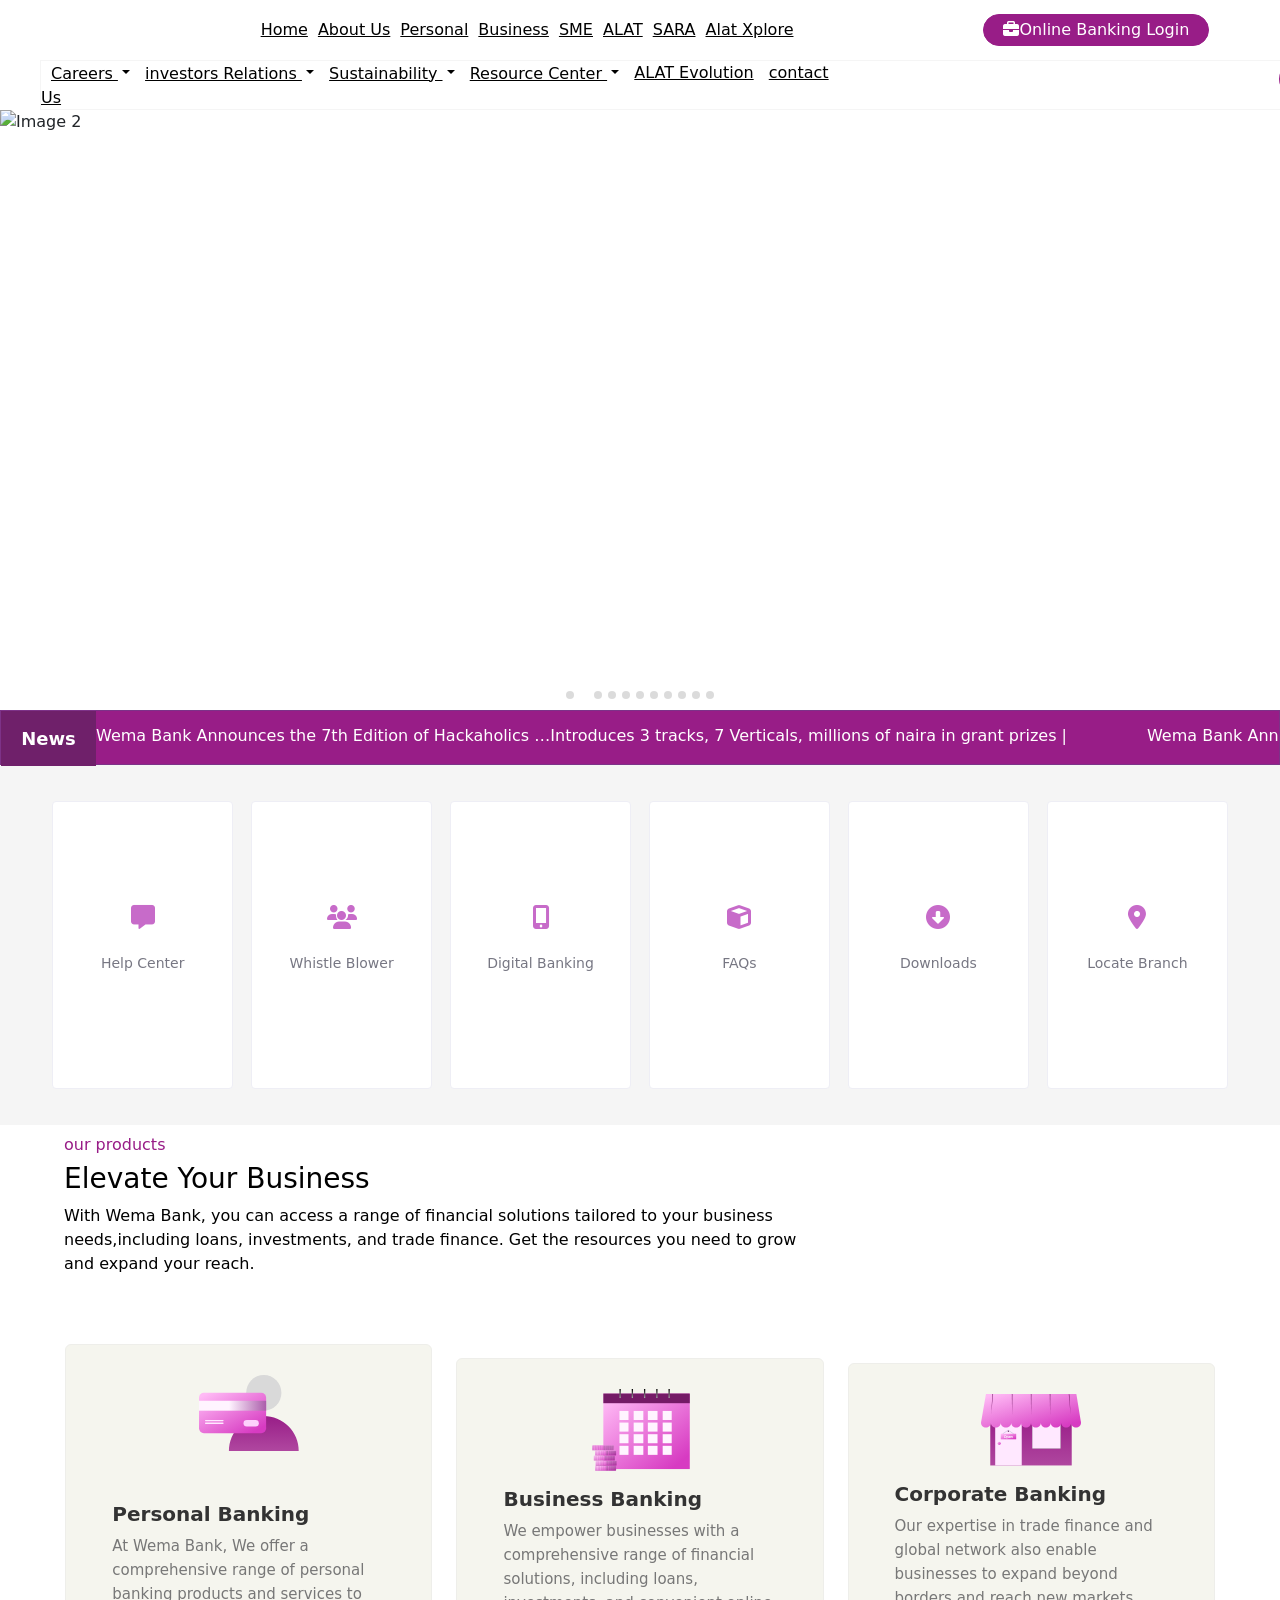
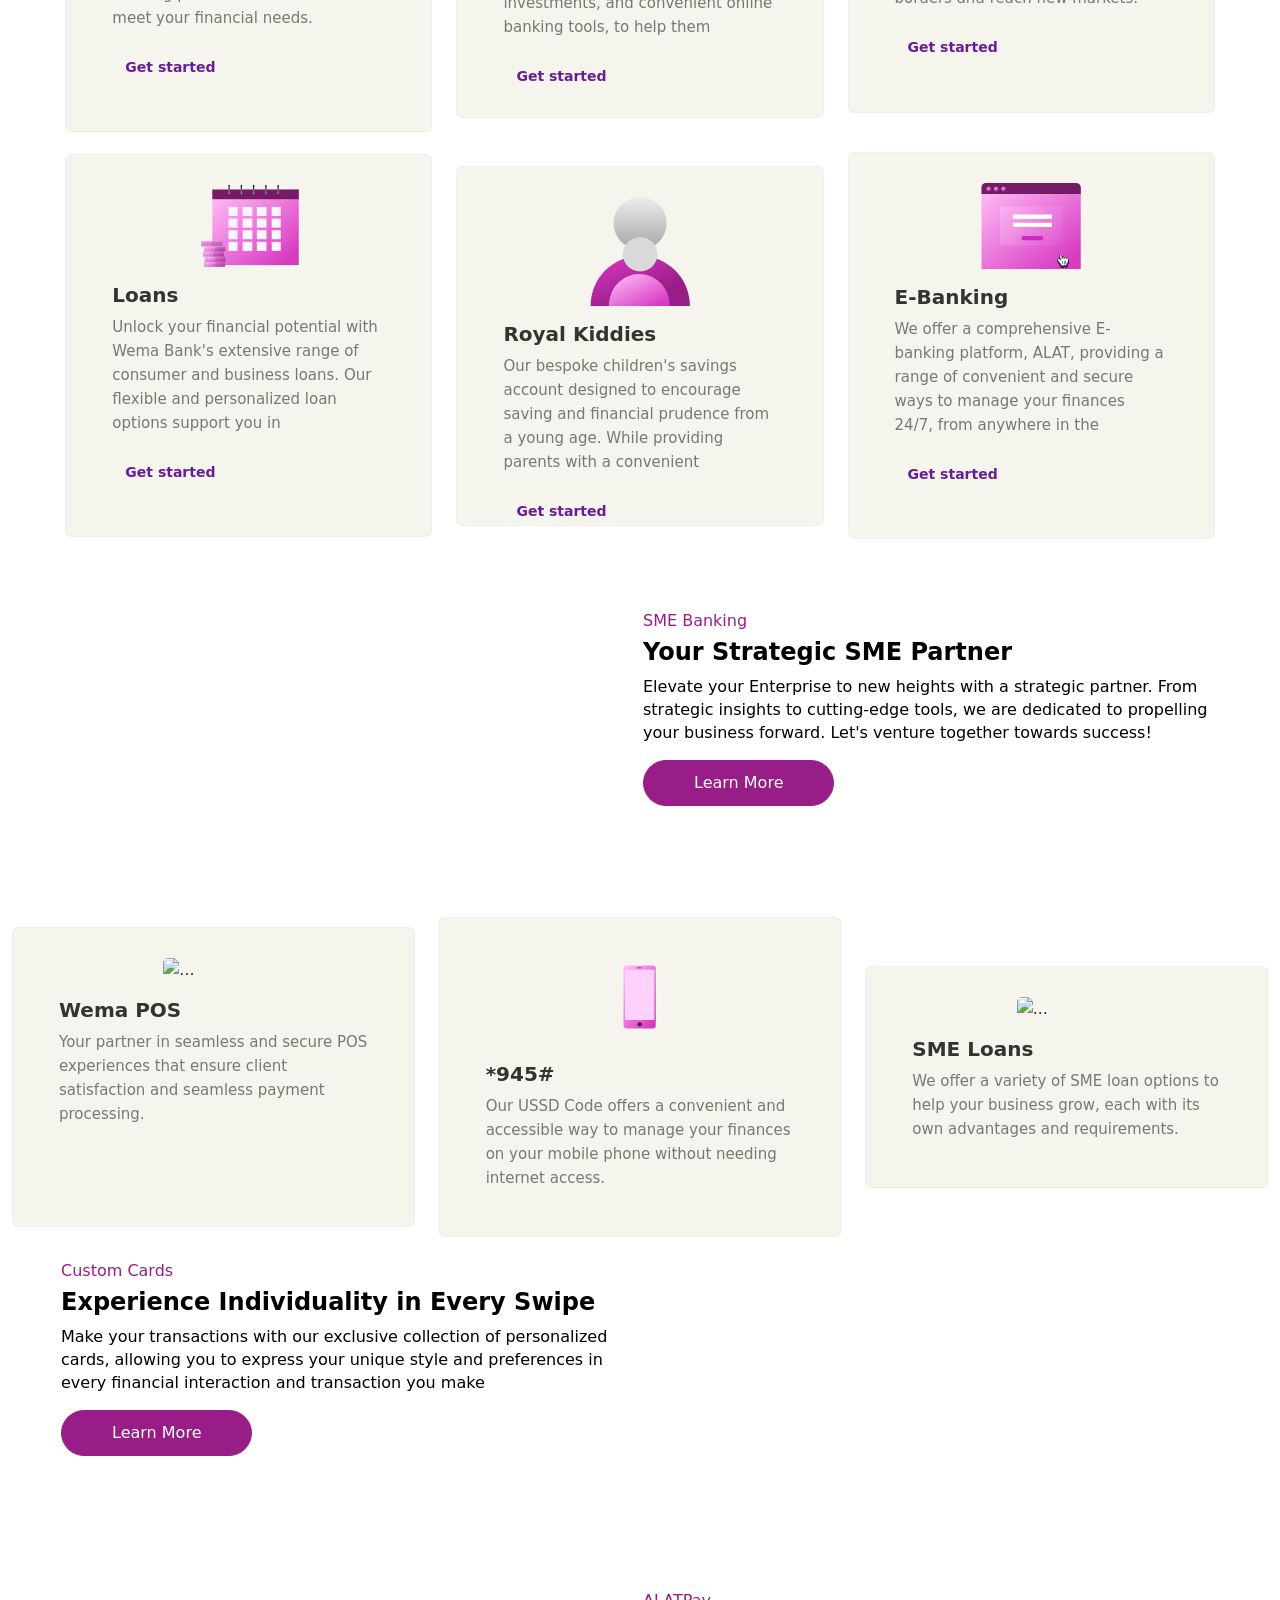
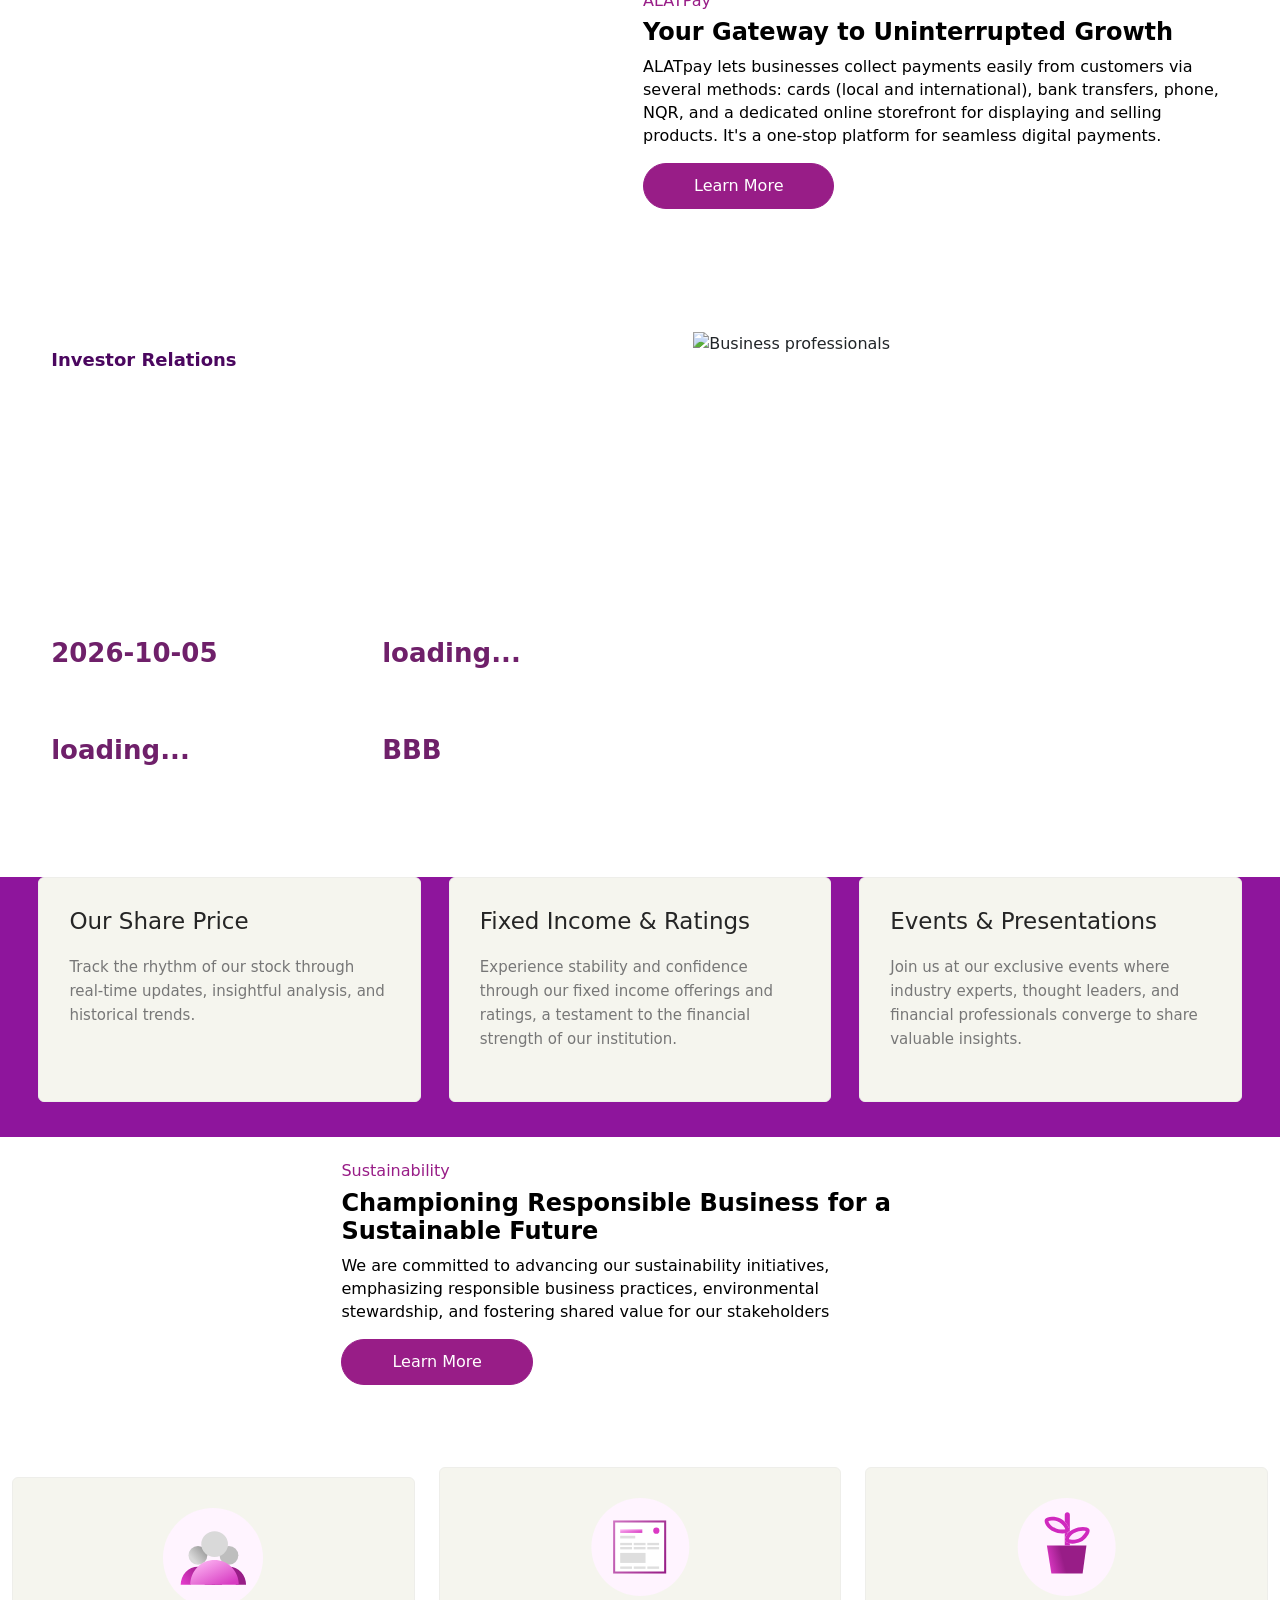
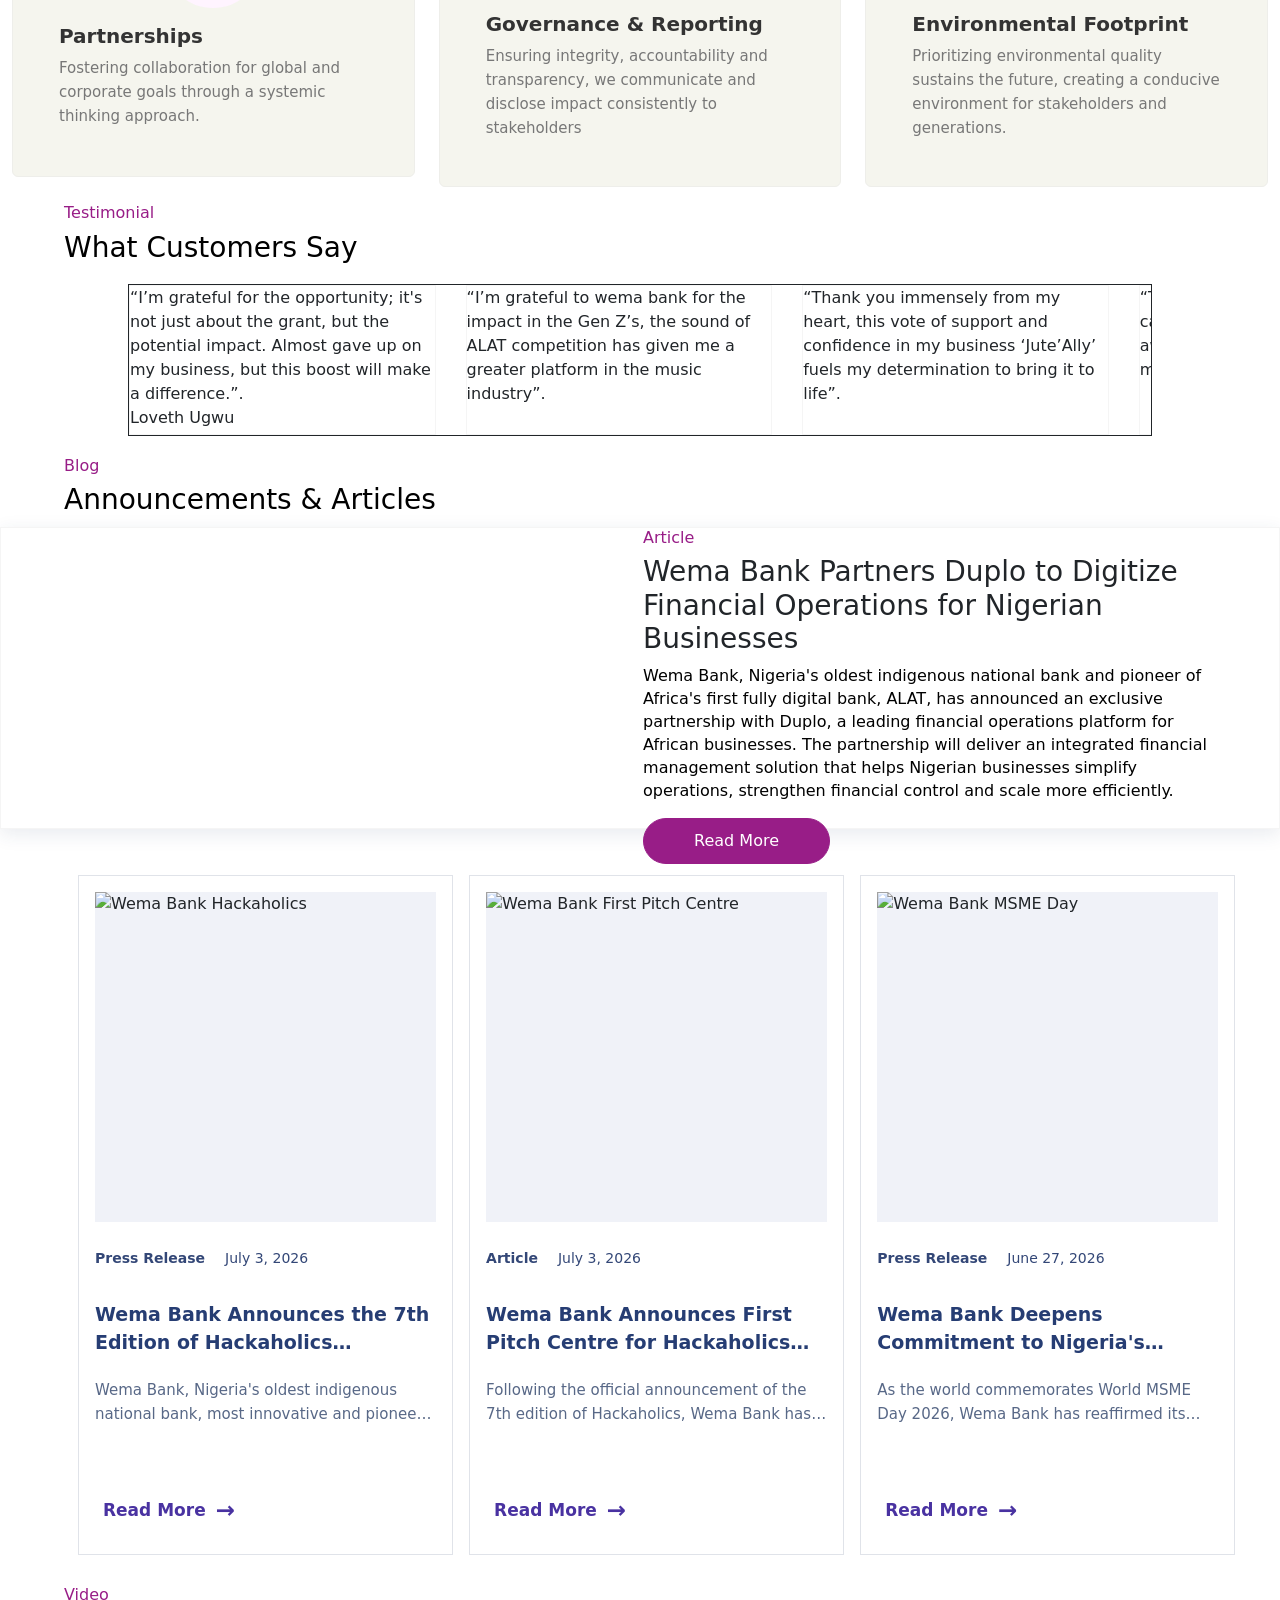
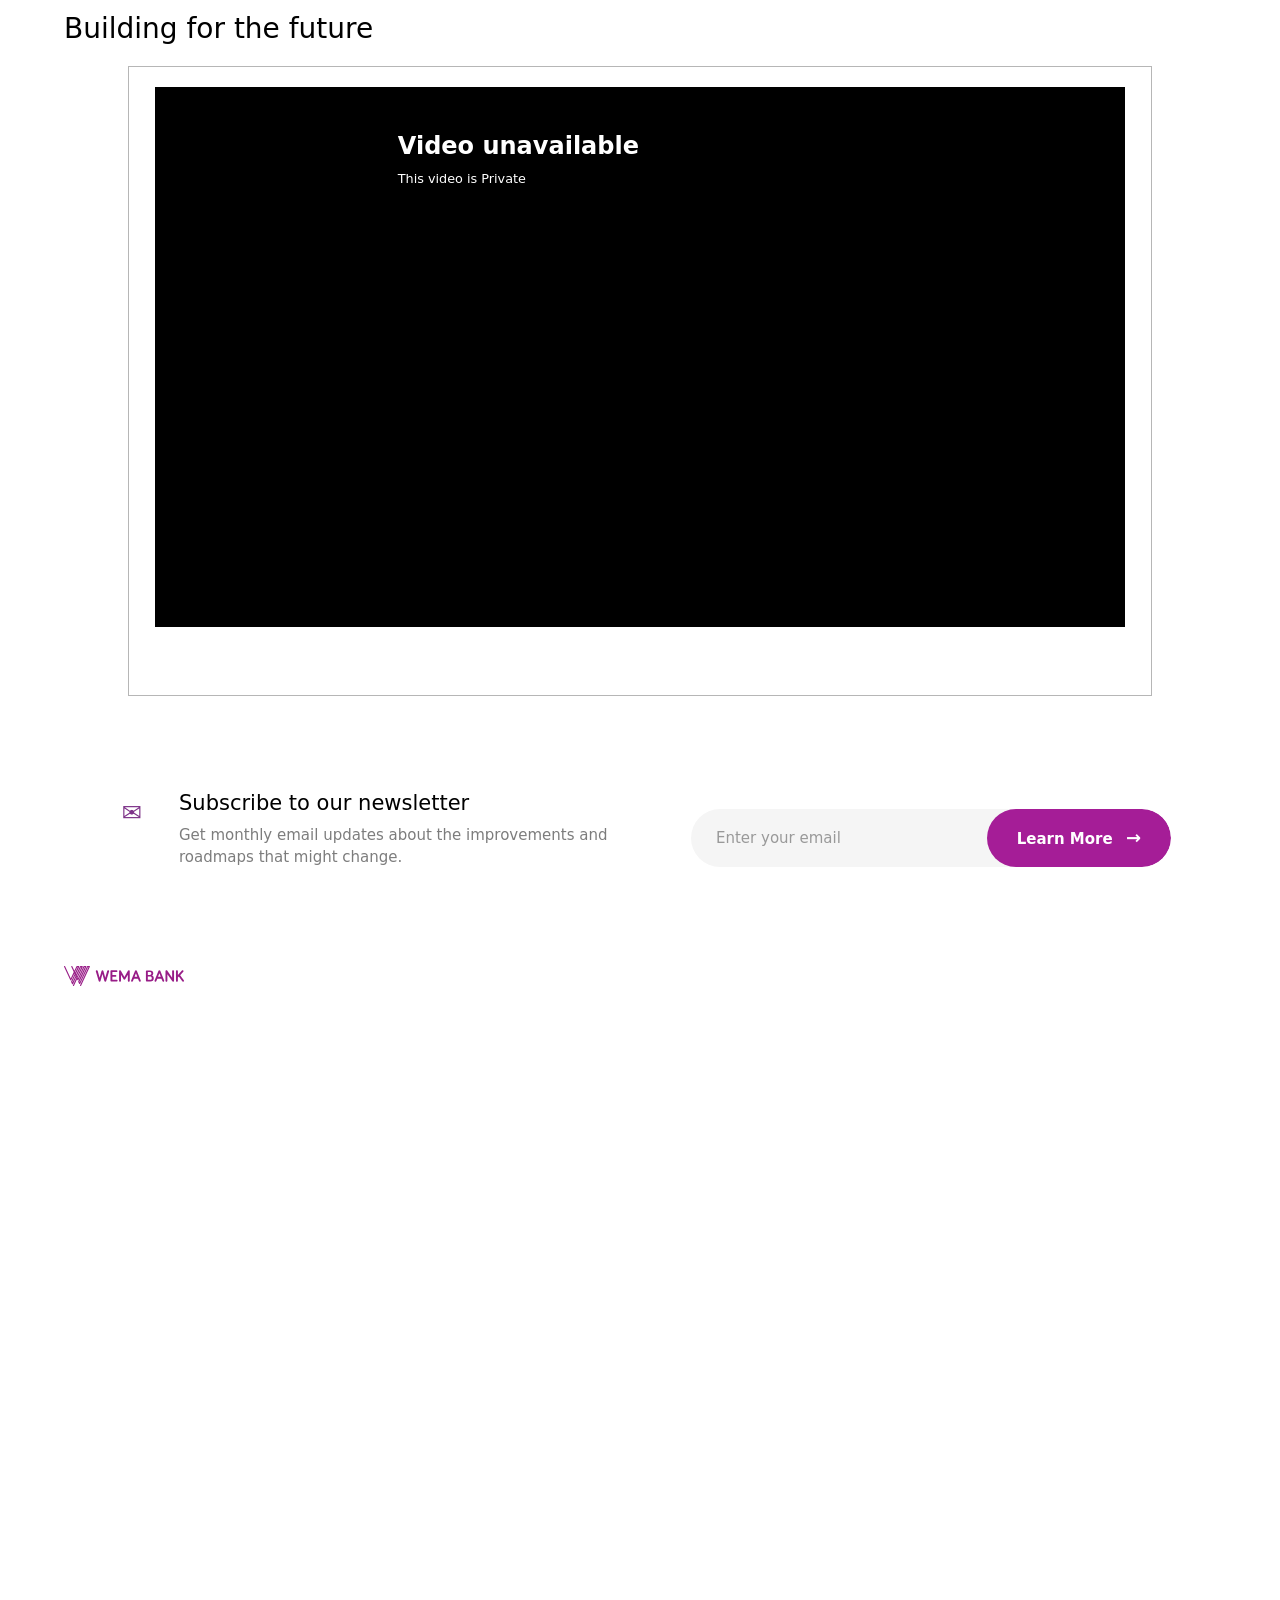
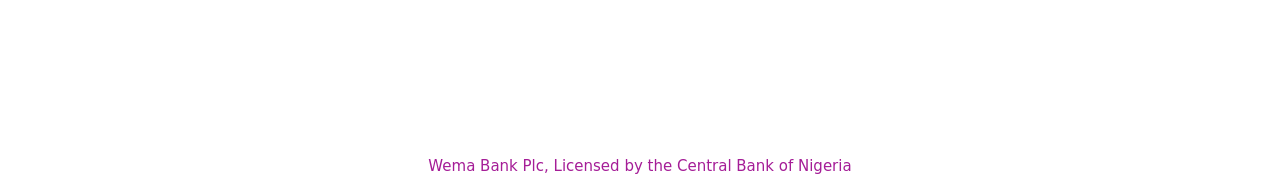
==== commit 007ac6ae: "project" ====
--- a/index.html
+++ b/index.html
@@ -95,6 +95,7 @@
             <a href="">ALAT Evolution</a>
             <a href="">contact Us</a>
         </div>
+        <button type="button " class=" saka btn rounded-circle /btn-primary/"><i class="fa-solid fa-magnifying-glass"></i></button>
     </main>
 
     <section>
@@ -230,7 +231,7 @@
     <section>
         <div class="rid">
             <h6>our products</h6>
-            <h1>Elevate Your Business</h1>
+            <h3>Elevate Your Business</h3>
             <p>With Wema Bank, you can access a range of financial solutions tailored to your
                 business<br>needs,including loans, investments, and trade finance. Get the resources you need to
                 grow<br>and expand your reach.</p>
@@ -512,7 +513,7 @@
     <div class="box">
         <img src="http://www.w3.org/2000/svg" alt="">
         <h6>Sustainability</h6>
-        <h5>Championing Responsible Business for a Sustainable Future</h5>
+        <h5 >Championing Responsible Business for a Sustainable Future</h5>
         <p>We are committed to advancing our sustainability initiatives, emphasizing responsible business practices,
             environmental stewardship, and fostering shared value for our stakeholders</p>
         <button>Learn More</button>
@@ -604,7 +605,7 @@
         </div>
         <div class="box">
             <h6>Article</h6>
-            <h5>Wema Bank Partners Duplo to Digitize Financial Operations for Nigerian Businesses</h5>
+            <h3>Wema Bank Partners Duplo to Digitize Financial Operations for Nigerian Businesses</h3>
             <p>Wema Bank, Nigeria's oldest indigenous national bank and pioneer of Africa's first fully digital
                 bank, ALAT, has announced an exclusive partnership with Duplo, a leading financial operations
                 platform for African businesses. The partnership will deliver an integrated financial management
@@ -732,7 +733,7 @@
 
 
 <section>
-    <div class="grid">
+    <div class="rid">
         <h6>Video</h6>
         <h3>Building for the future</h3>
     </div>
--- a/wema.css
+++ b/wema.css
@@ -78,12 +78,21 @@
     gap: 20px;
     color: black;
 }
-/* Remove default browser spacing */
-
-
-
-
-/* Services container */
+.search a :hover {
+    color: #981D87;
+}
+.saka {
+    border-radius: 50px;
+    margin-left: 433px;
+    background-color: #981D87;
+    border: none;
+}
+
+
+
+
+
+
 .services {
     width: 100%;
     height: 40dvh;
@@ -95,7 +104,7 @@
     gap: 18px;
 }
 
-/* Individual cards */
+
 .service-card {
     min-height: 135px;
     background-color: #ffffff;
@@ -112,21 +121,21 @@
     transition: 0.3s ease;
 }
 
-/* Icons */
+
 .icon {
     color: #c76bc9;
     font-size: 24px;
     transition: 0.3s ease;
 }
 
-/* Card text */
+
 .service-card p {
     color: #777783;
     font-size: 14px;
     text-align: center;
 }
 
-/* Hover effect */
+
 .service-card:hover {
     transform: translateY(-5px);
     box-shadow: 0 6px 20px rgba(0, 0, 0, 0.08);
@@ -136,7 +145,7 @@
     color: #9338a3;
 }
 
-/* Tablets and small laptops */
+
 @media screen and (max-width: 1024px) {
     .services {
         grid-template-columns: repeat(3, minmax(0, 1fr));
@@ -144,7 +153,7 @@
     }
 }
 
-/* Mobile phones */
+
 @media screen and (max-width: 600px) {
     .services {
         grid-template-columns: repeat(2, minmax(0, 1fr));
@@ -166,7 +175,7 @@
     }
 }
 
-/* Very small screens */
+
 @media screen and (max-width: 350px) {
     .services {
         grid-template-columns: 1fr;
@@ -176,23 +185,22 @@
         min-height: 100px;
     }
 }
-/* Reset default browser spacing */
-
-
-/* Main section */
+
+
+
+
 .business-section {
     width: 100%;
     padding: 90px 6%;
 }
 
-/* Content container */
 .container {
     width: 100%;
     max-width: 1350px;
     margin: 0 auto;
 }
 
-/* Small heading */
+
 .section-label {
     font-size: 20px;
     font-weight: 600;
@@ -200,7 +208,7 @@
     margin-bottom: 25px;
 }
 
-/* Main heading */
+
 h1 {
     font-size: 64px;
     font-weight: 200;
@@ -209,7 +217,7 @@
     margin-bottom: 25px;
 }
 
-/* Description */
+
 .description {
     max-width: 1250px;
     font-size: 25px;
@@ -218,7 +226,7 @@
     color: #777777;
 }
 
-/* Large laptops and desktops */
+
 @media screen and (max-width: 1200px) {
     .business-section {
         padding: 75px 5%;
@@ -233,7 +241,7 @@
     }
 }
 
-/* Tablets and small laptops */
+
 @media screen and (max-width: 992px) {
     .business-section {
         padding: 65px 5%;
@@ -255,7 +263,7 @@
     }
 }
 
-/* Mobile phones */
+
 @media screen and (max-width: 768px) {
     .business-section {
         padding: 50px 6%;
@@ -278,7 +286,6 @@
     }
 }
 
-/* Small mobile phones */
 @media screen and (max-width: 480px) {
     .business-section {
         padding: 40px 20px;
@@ -301,7 +308,7 @@
     }
 }
 
-/* Very small screens */
+
 @media screen and (max-width: 320px) {
     .business-section {
         padding: 30px 15px;
@@ -432,10 +439,32 @@
 }
 .rid>h3 {
     display: flex;
+    color: black;
 }
 .rid>p{
     display: flex;
-}
+    color: black;
+}
+.drip {
+    width: 90%;
+    margin: 10px auto;
+    align-items: center;
+    justify-content: center;
+}
+.drip>h6 {
+    display: flex;
+    align-items: start;
+    color: #981D87;
+}
+.drip>h3 {
+    display: flex;
+    color: black;
+}
+.drip>p{
+    display: flex;
+    color: black;
+}
+
 
 .card>img {
     margin: auto;
@@ -482,12 +511,14 @@
     font-size: 1.5rem;
     font-weight: bold;
     text-align: start;
+    color: black;
 }
 
 .two .box>p {
     font-size: 1rem;
     line-height: 23px;
     text-align: start;
+    color: black;
 }
 
 .two .box>button {
@@ -1067,12 +1098,14 @@
     font-size: 1.5rem;
     font-weight: bold;
     text-align: start;
+    color: black;
 }
 
 .three .box>p {
     font-size: 1rem;
     line-height: 23px;
     text-align: start;
+    color: black;
 }
 
 .three .box>button {
@@ -1086,26 +1119,6 @@
     border: 1px solid #981D87;
     color: #981D87;
 }
-* {
-    margin: 0;
-    padding: 0;
-    box-sizing: border-box;
-}
-
-html {
-    scroll-behavior: smooth;
-}
-
-body {
-    font-family: "Inter", sans-serif;
-    background: #ffffff;
-    color: white;
-}
-
-
-
-
-
 
 .blog-grid {
     margin-top: 25px;
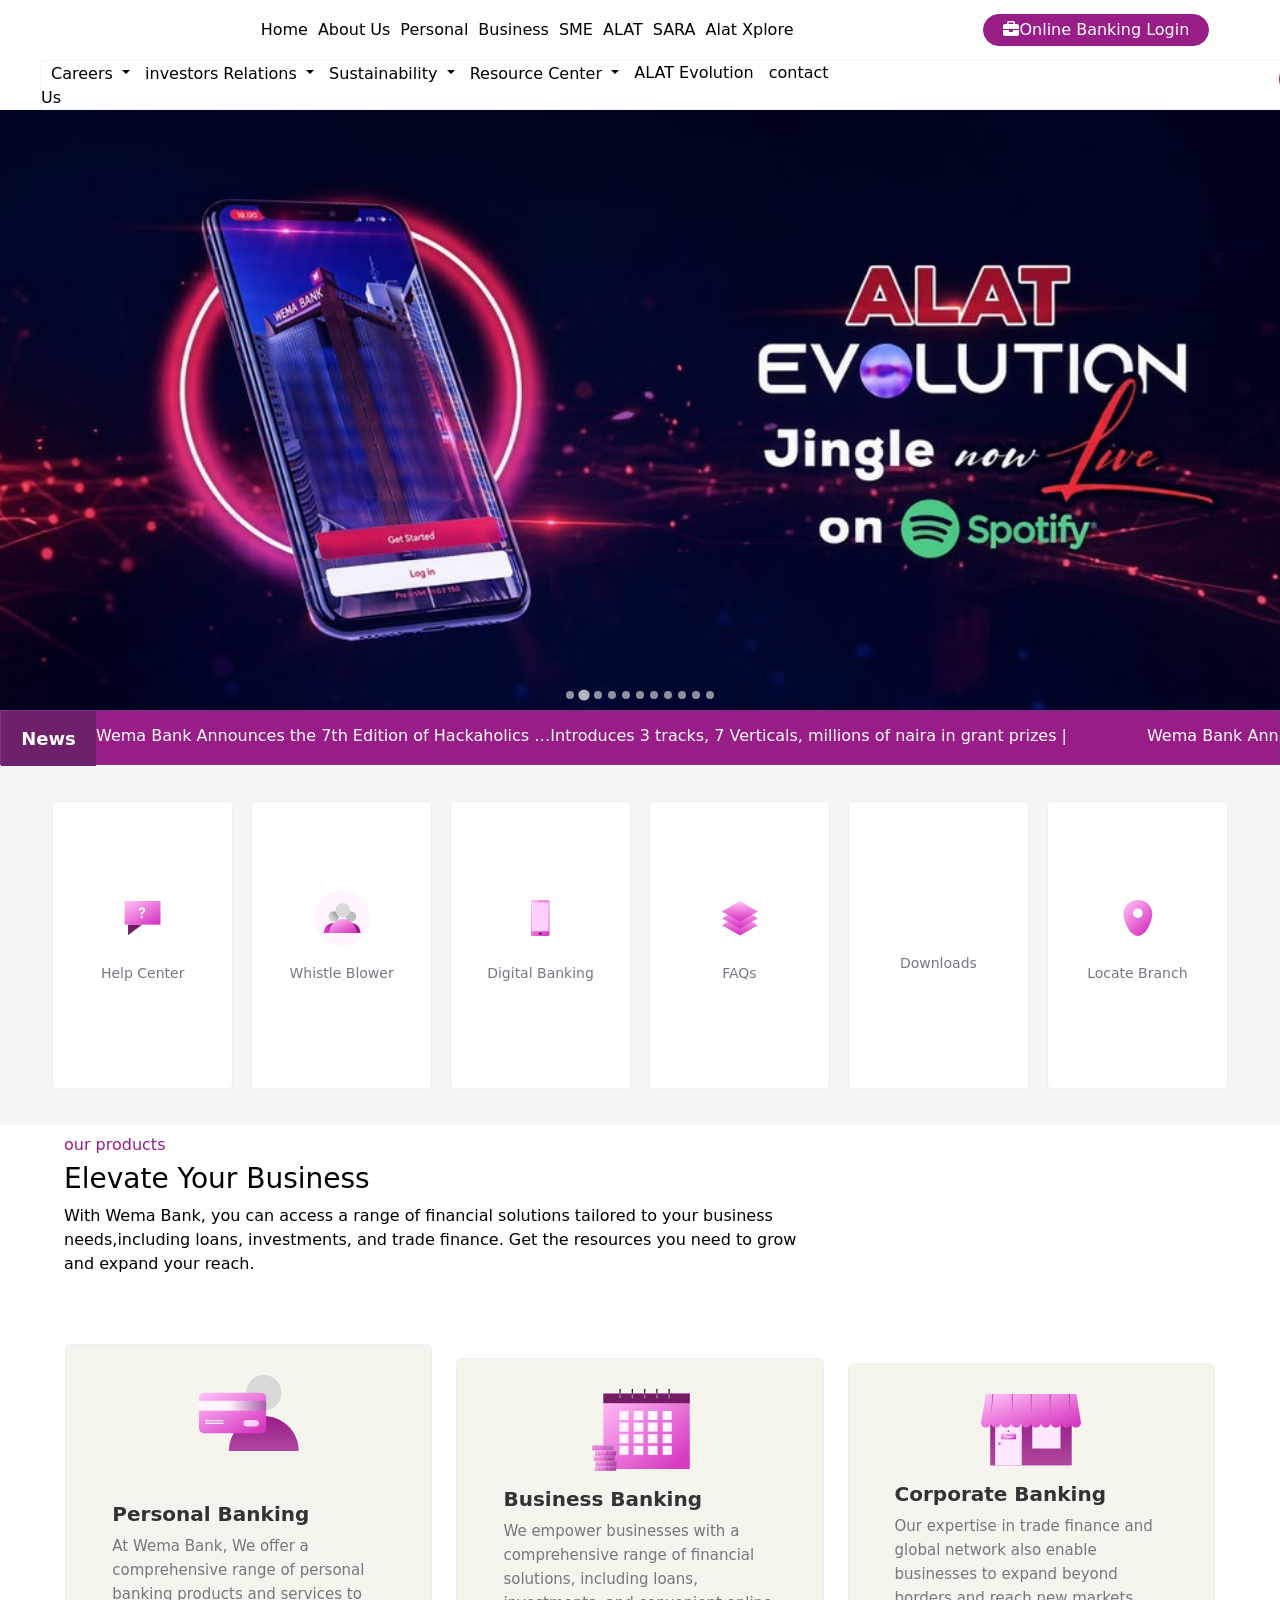
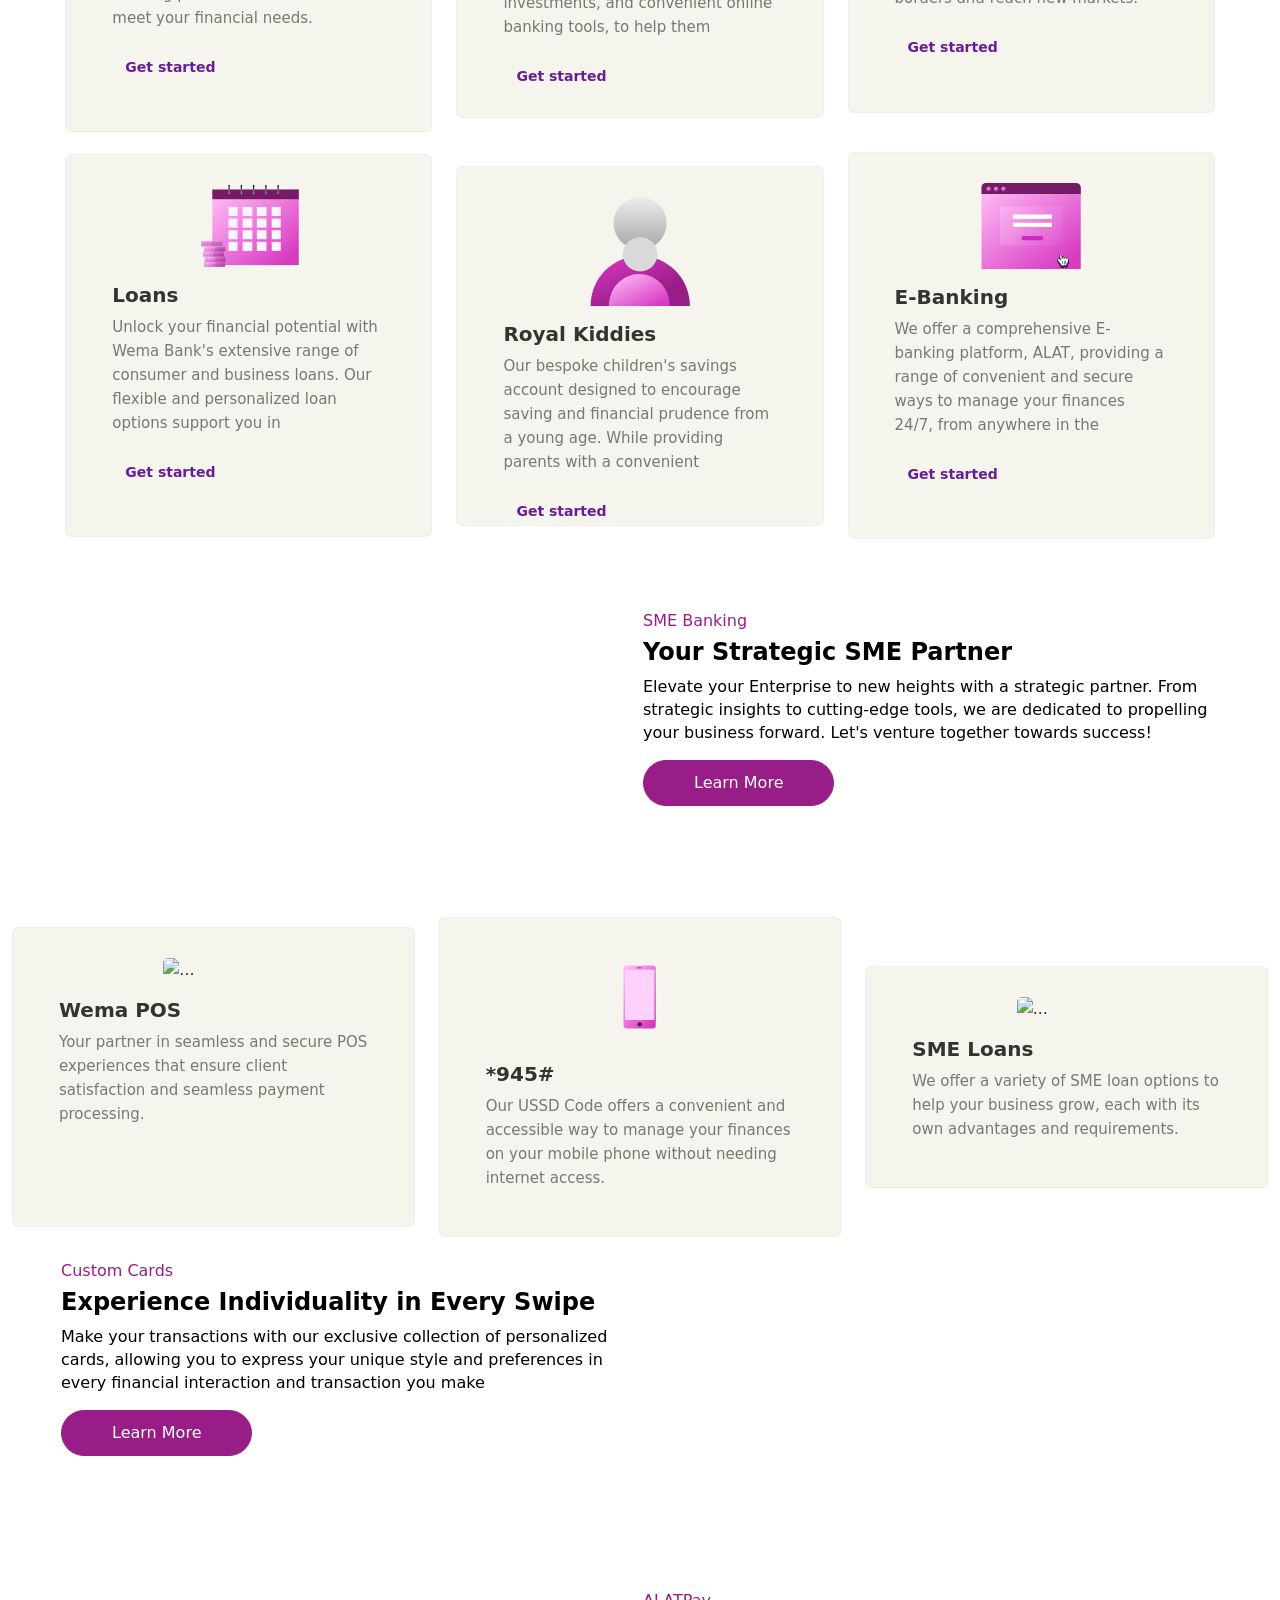
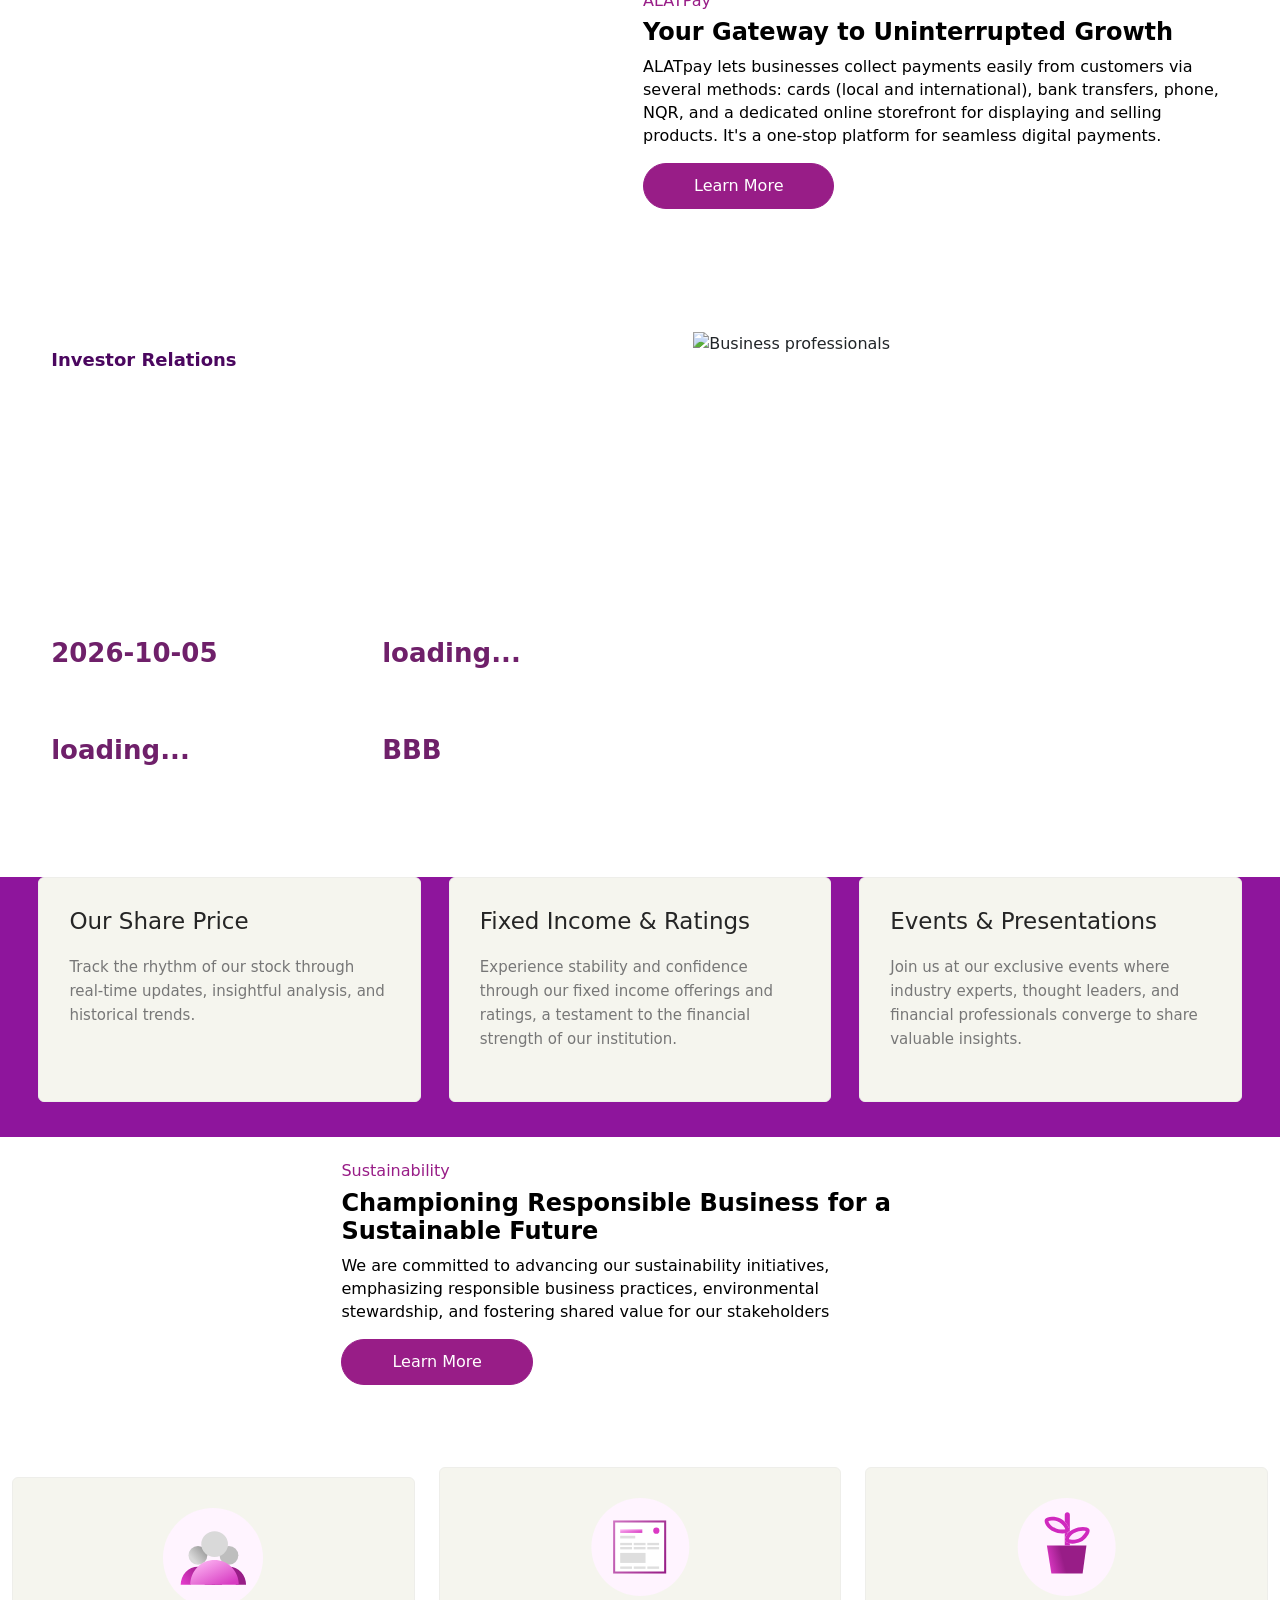
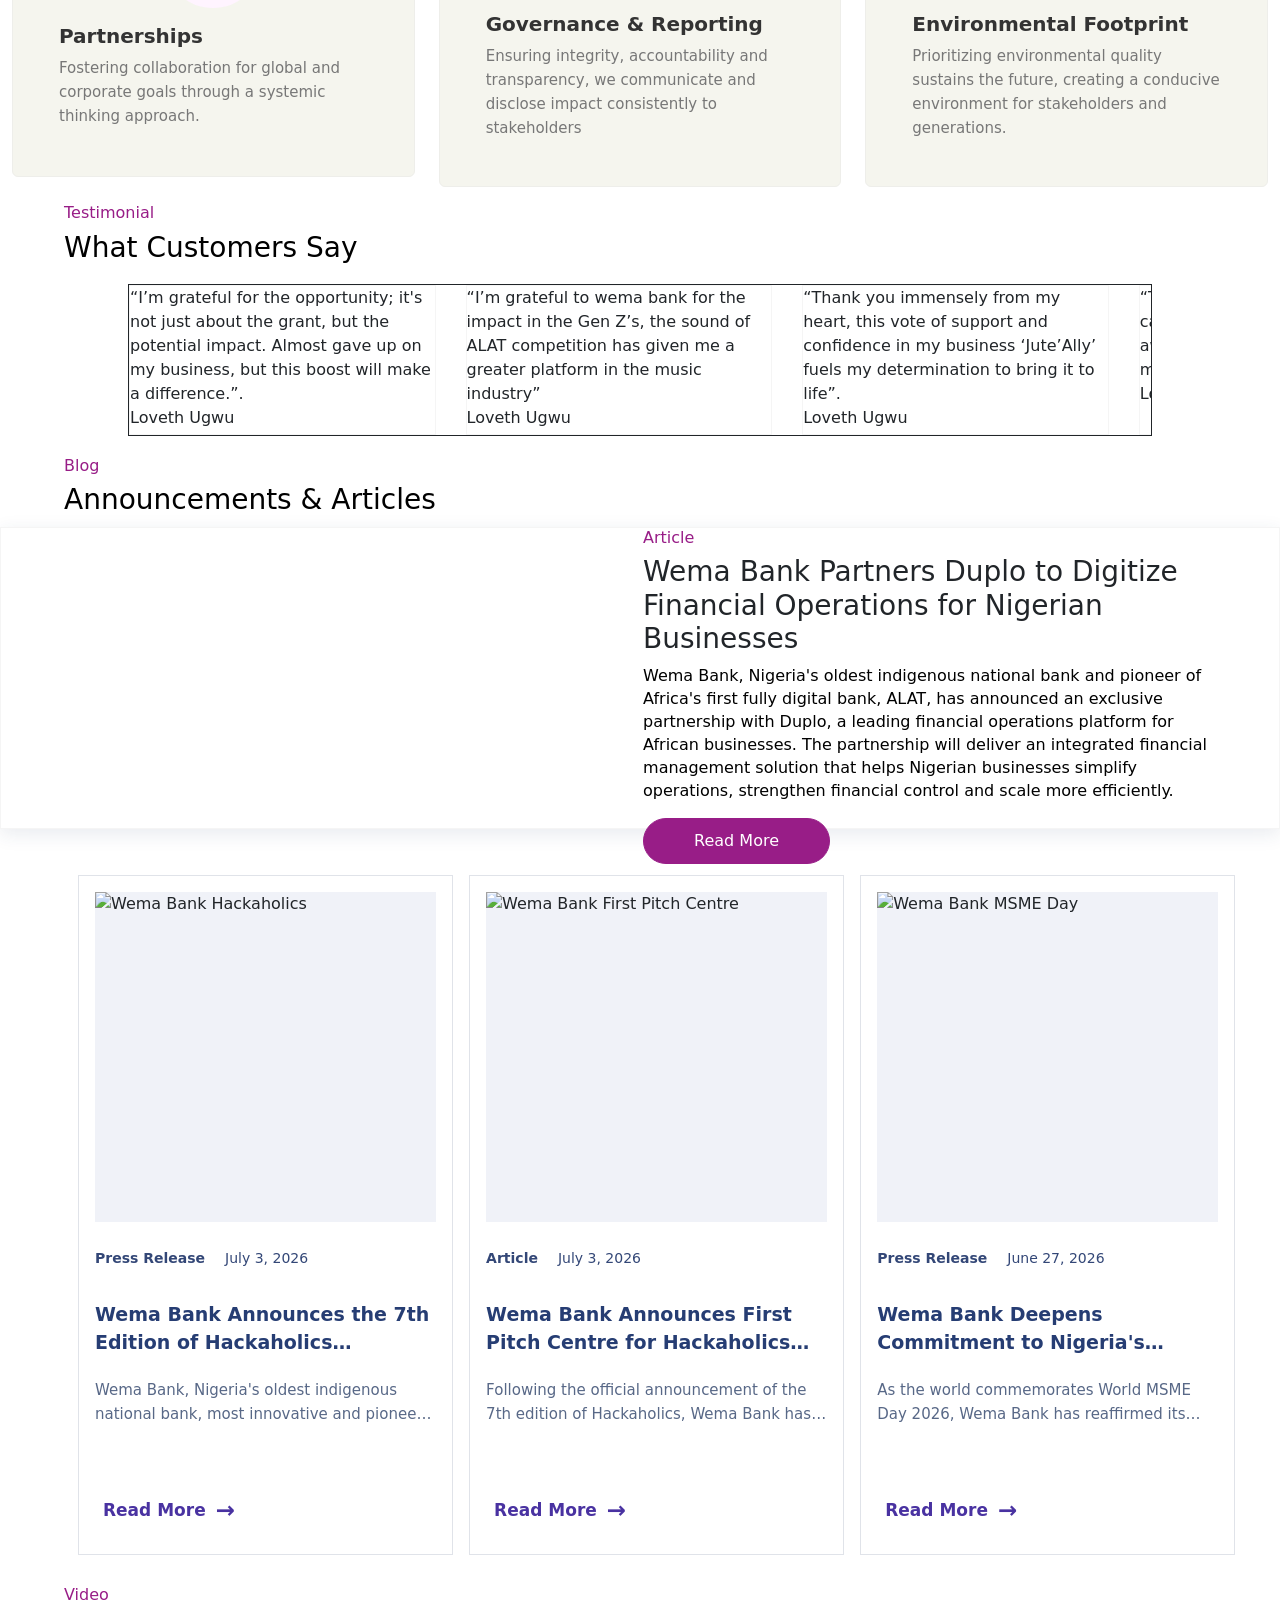
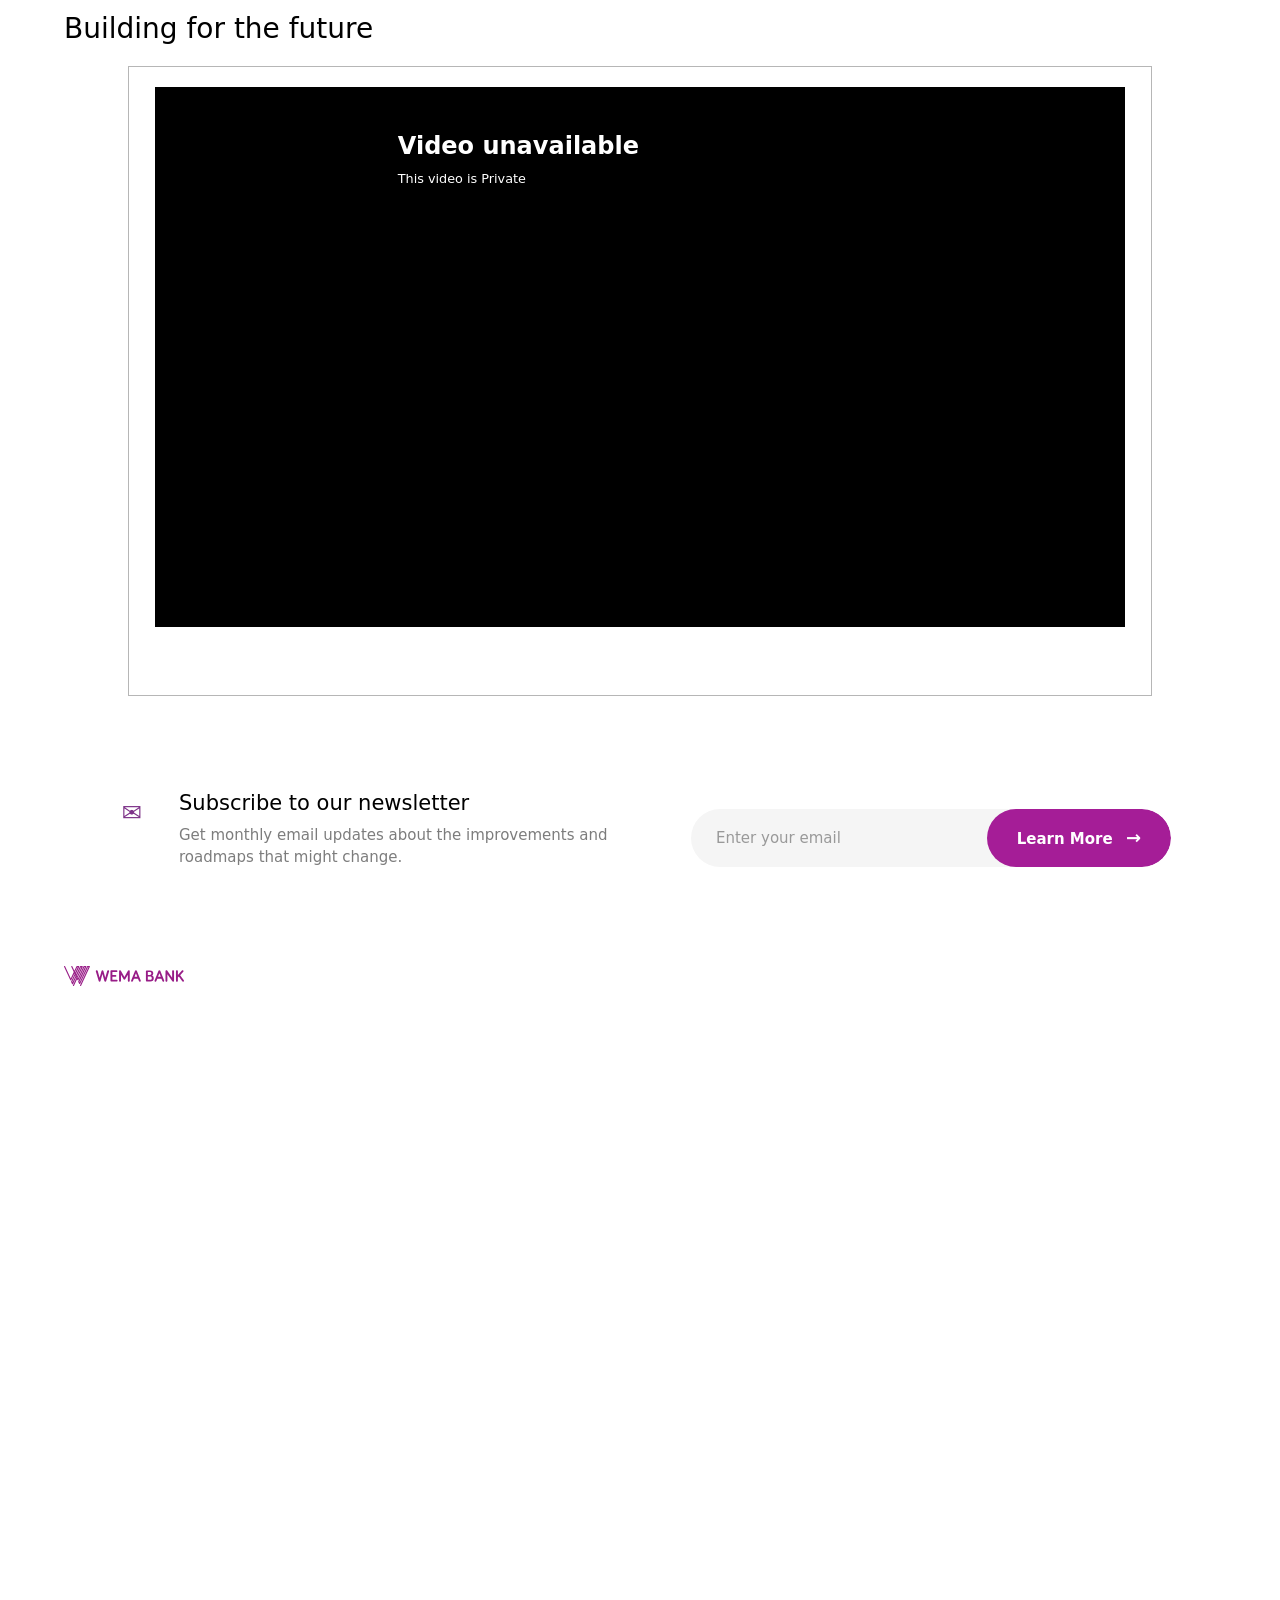
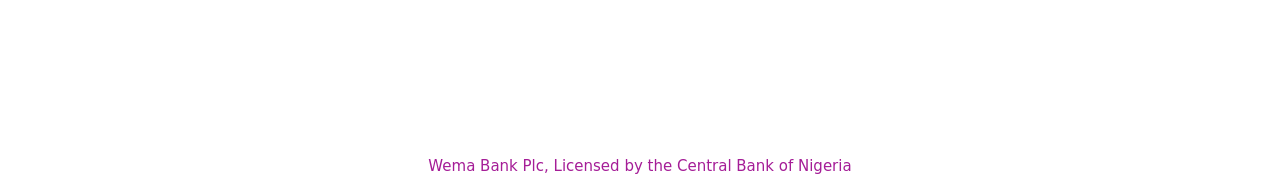
==== commit 14137b5b: "repush" ====
--- a/index.html
+++ b/index.html
@@ -179,42 +179,42 @@
     <section class="services">
         <div class="service-card">
             <div class="icon">
-                <i class="fa-solid fa-message"></i>
+                <img src="./media/Step into the future of banking with Wema Bank where excellence takes center stage/download (1).svg" alt="">
             </div>
             <p>Help Center</p>
         </div>
 
         <div class="service-card">
             <div class="icon">
-                <i class="fa-solid fa-users"></i>
+                <img src="./media/Step into the future of banking with Wema Bank where excellence takes center stage/download.svg" alt="">
             </div>
             <p>Whistle Blower</p>
         </div>
 
         <div class="service-card">
             <div class="icon">
-                <i class="fa-solid fa-mobile-screen-button"></i>
+                <img src="./media/Step into the future of banking with Wema Bank where excellence takes center stage/download (2).svg" alt="">
             </div>
             <p>Digital Banking</p>
         </div>
 
         <div class="service-card">
             <div class="icon">
-                <i class="fa-solid fa-cube"></i>
+               <img src="./media/Step into the future of banking with Wema Bank where excellence takes center stage/download (3).svg" alt="">
             </div>
             <p>FAQs</p>
         </div>
 
         <div class="service-card">
             <div class="icon">
-                <i class="fa-solid fa-circle-down"></i>
+                <img src="https://wemabank.com/assets/download--LZOt1qw.svg" alt="">
             </div>
             <p>Downloads</p>
         </div>
 
         <div class="service-card">
             <div class="icon">
-                <i class="fa-solid fa-location-dot"></i>
+                <img src="./media/Step into the future of banking with Wema Bank where excellence takes center stage/download (4).svg" alt="">
             </div>
             <p>Locate Branch</p>
         </div>
@@ -574,15 +574,27 @@
             <p>Loveth Ugwu</p>
         </div>
         <div class="words">“I’m grateful to wema bank for the impact in the Gen Z’s, the sound of ALAT competition
-            has given me a greater platform in the music industry”.</div>
+            has given me a greater platform in the music industry”
+            <p>Loveth Ugwu</p>.
+        </div>
+            
         <div class="words">“Thank you immensely from my heart, this vote of support and confidence in my business
-            ‘Jute’Ally’ fuels my determination to bring it to life”.</div>
+            ‘Jute’Ally’ fuels my determination to bring it to life”.
+            <p>Loveth Ugwu</p>
+        </div>
+            
         <div class="words">
             “Thank you Wema bank, EDC master card for this opportunity and for awarding me this grant it serves as a
-            motivation to pursue my business.”.</div>
-        <div class="words">“Wema bank is a bank that works and the customer service is key and swift”.</div>
+            motivation to pursue my business.”.
+            <p>Loveth Ugwu</p>
+        </div>
+        <div class="words">“Wema bank is a bank that works and the customer service is key and swift”.
+            <p>Loveth Ugwu</p>
+        </div>
         <div class="words">“I'm grateful for this journey and many thanks thanks to Wema Bank for the opportunity to
-            help women accross Africa”.</div>
+            help women accross Africa”.
+            <p>Loveth Ugwu</p>
+        </div>
     </div>
 
 </section>
--- a/wema.css
+++ b/wema.css
@@ -43,6 +43,7 @@
 .topic a {
     align-items: center;
     color: black;
+    text-decoration: none;
     /* justify-content: space-between; */
 }
 
@@ -77,6 +78,7 @@
     margin-left: 10px;
     gap: 20px;
     color: black;
+    text-decoration: none;
 }
 .search a :hover {
     color: #981D87;
@@ -1120,6 +1122,7 @@
     color: #981D87;
 }
 
+
 .blog-grid {
     margin-top: 25px;
     margin-bottom: 30px;
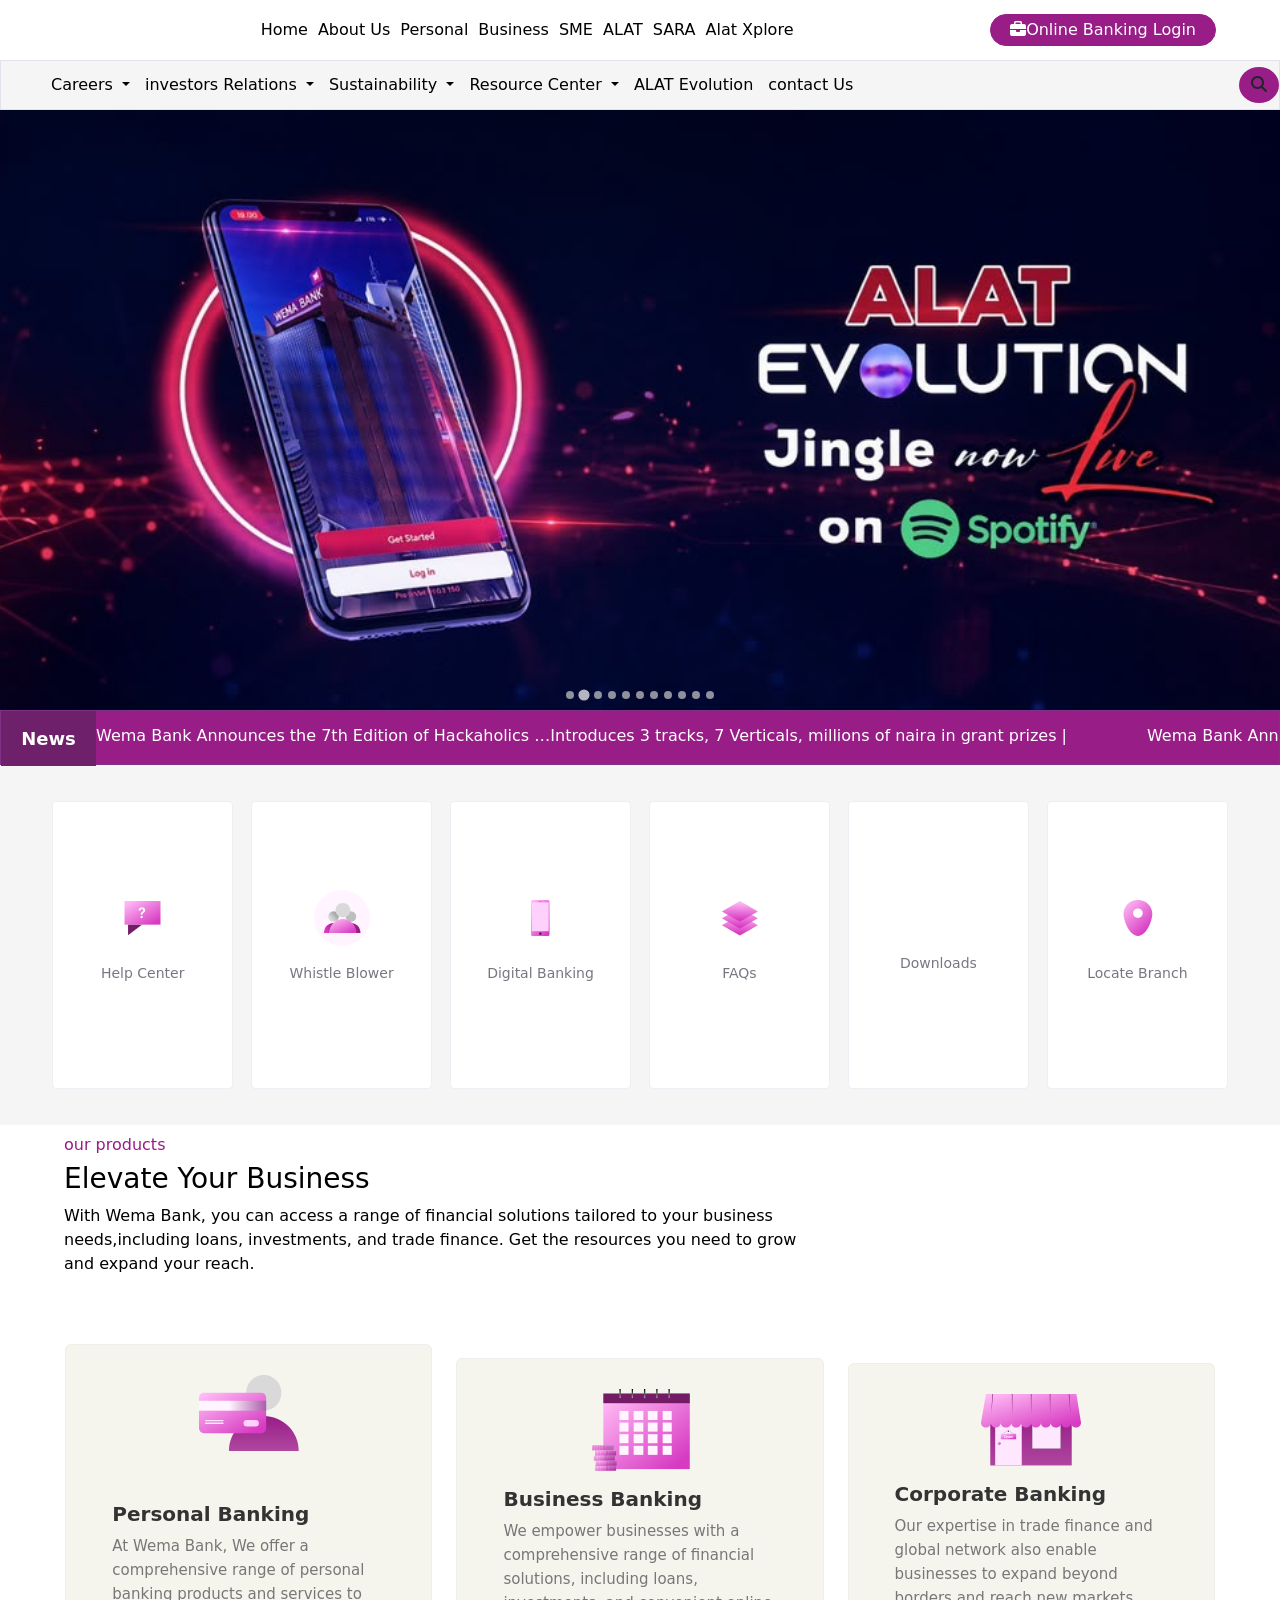
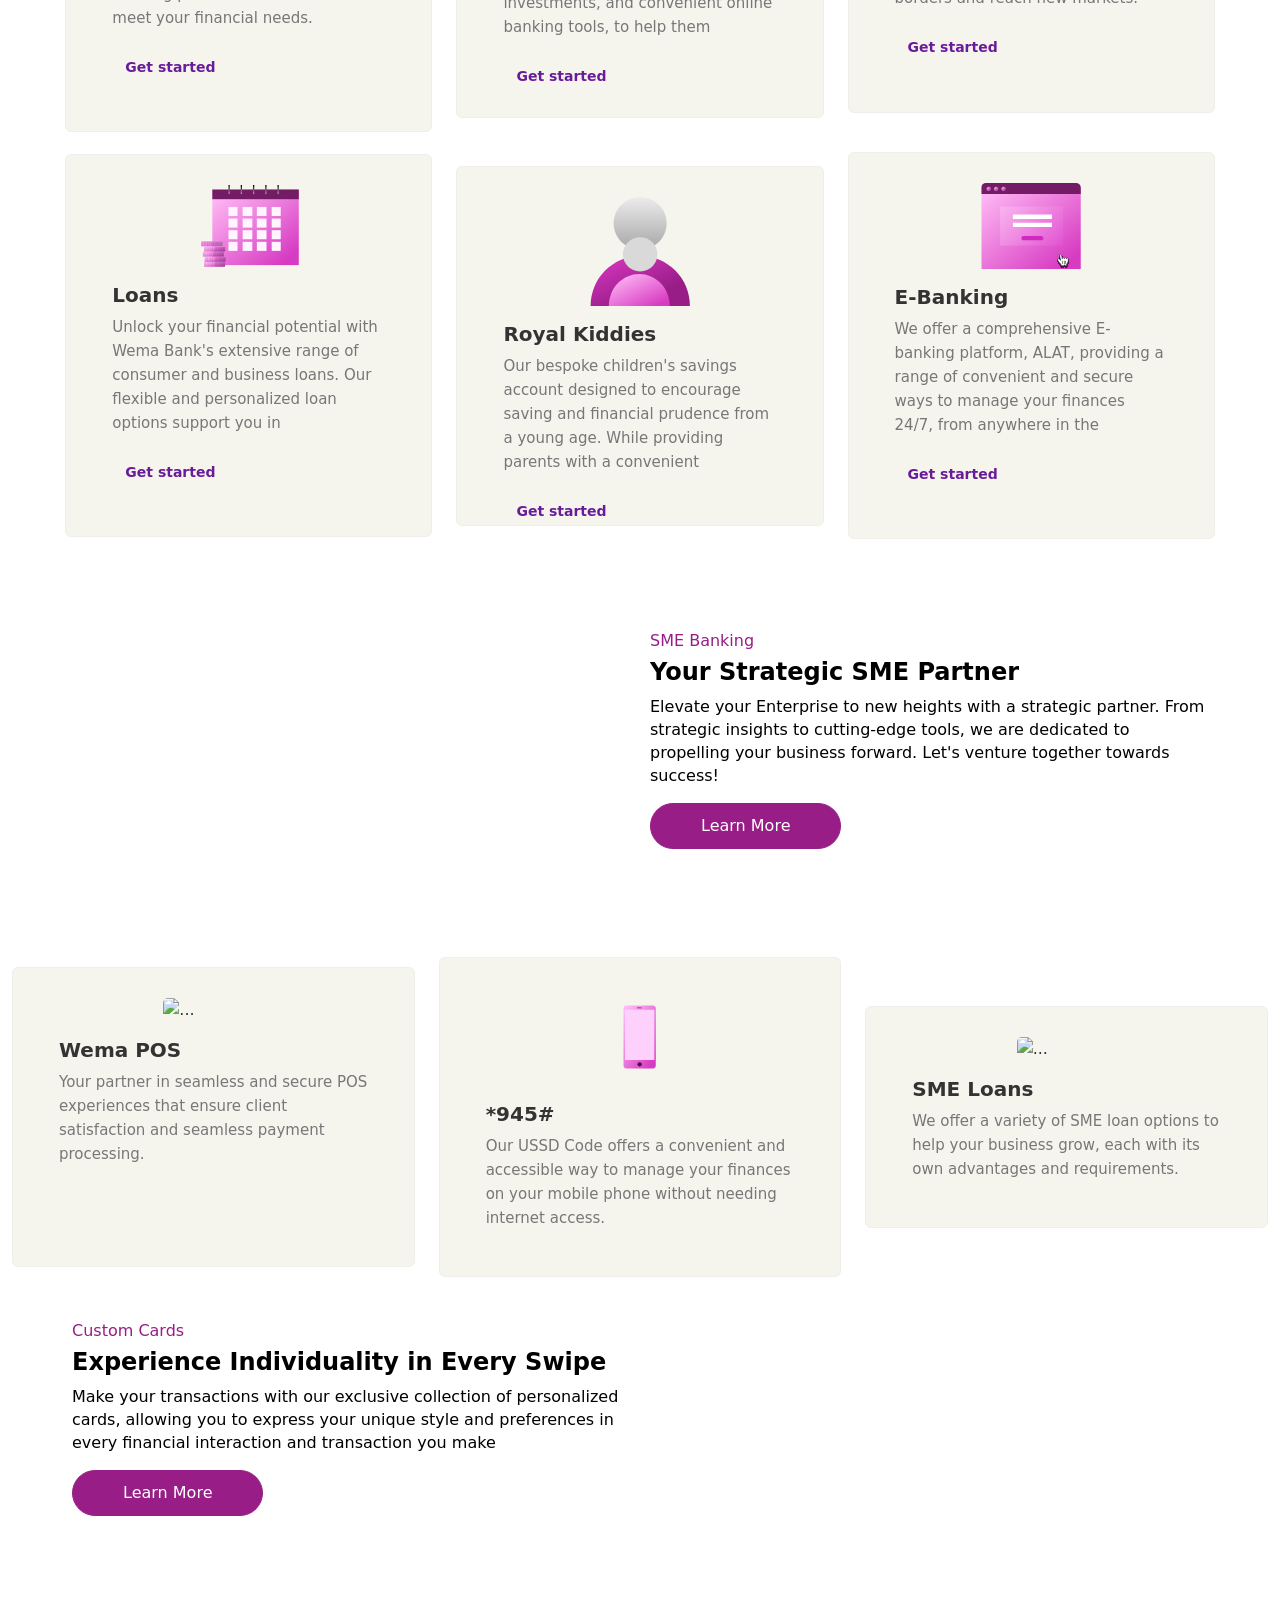
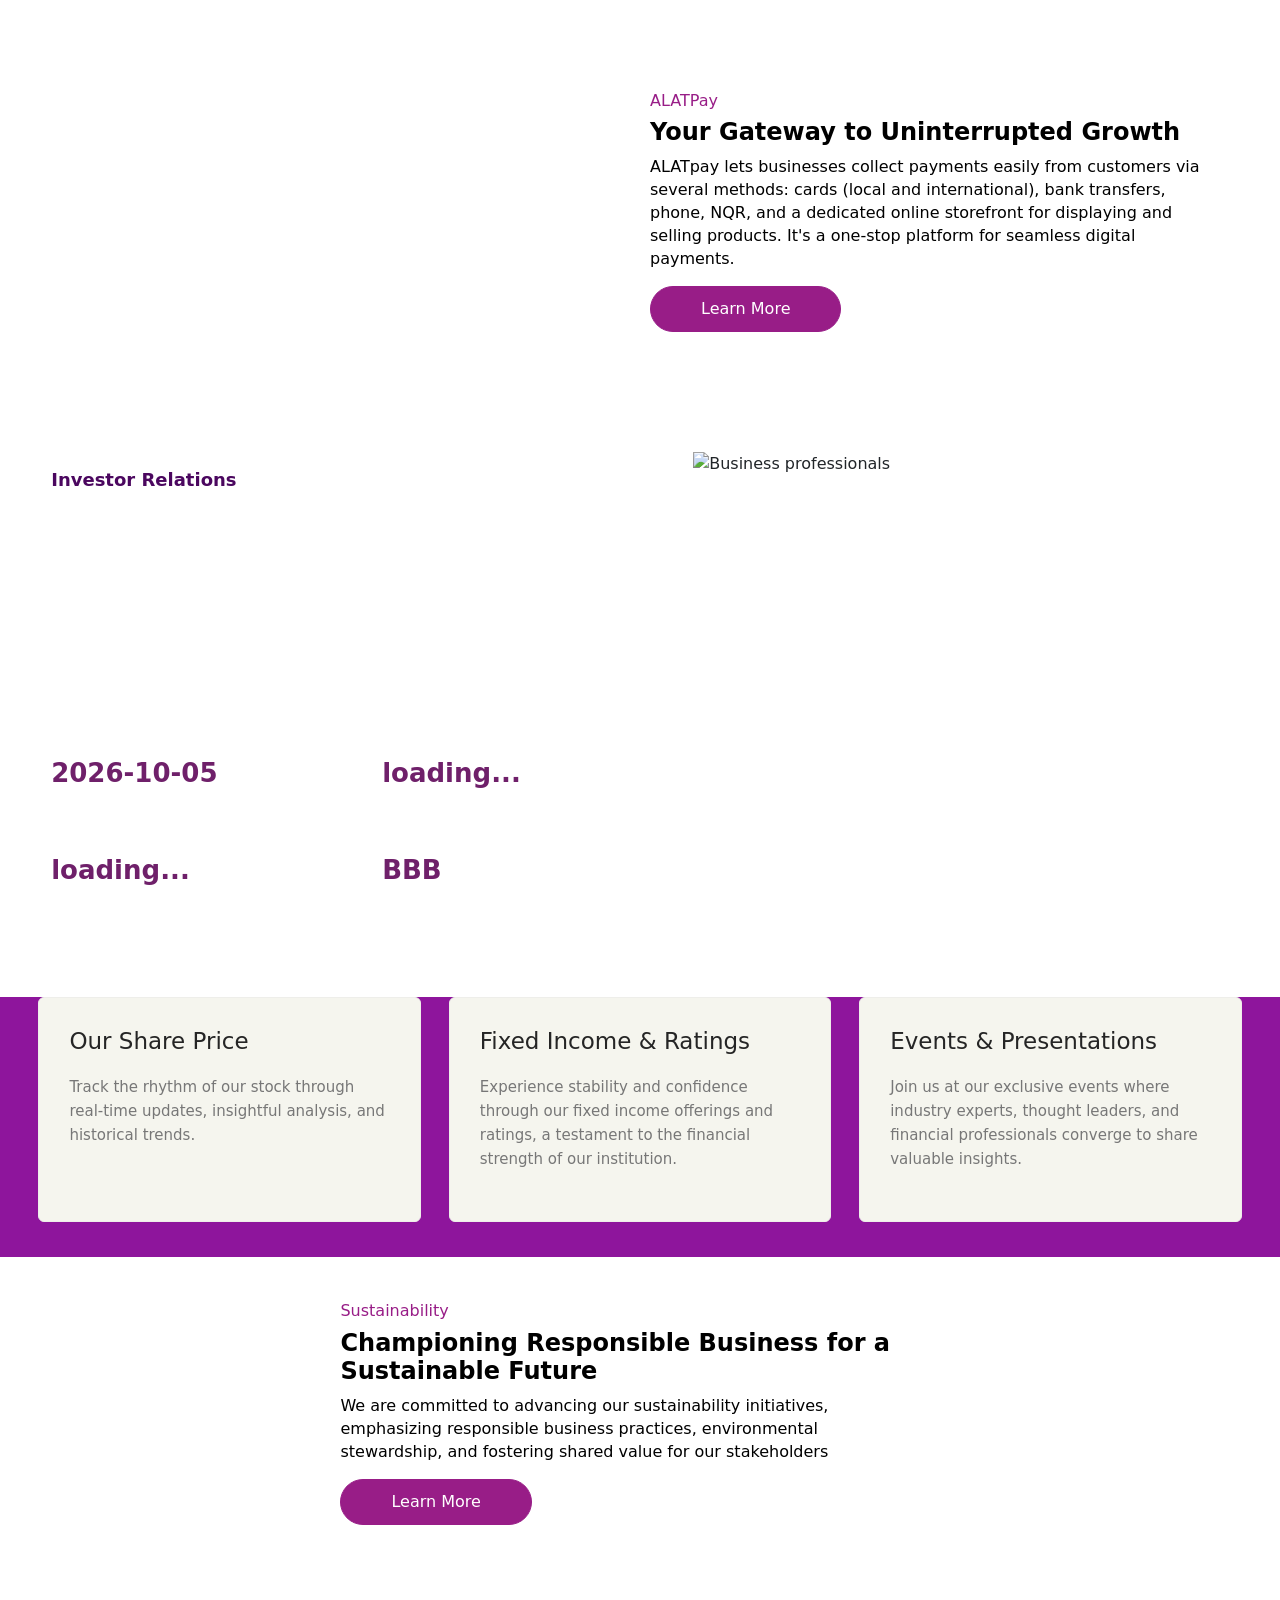
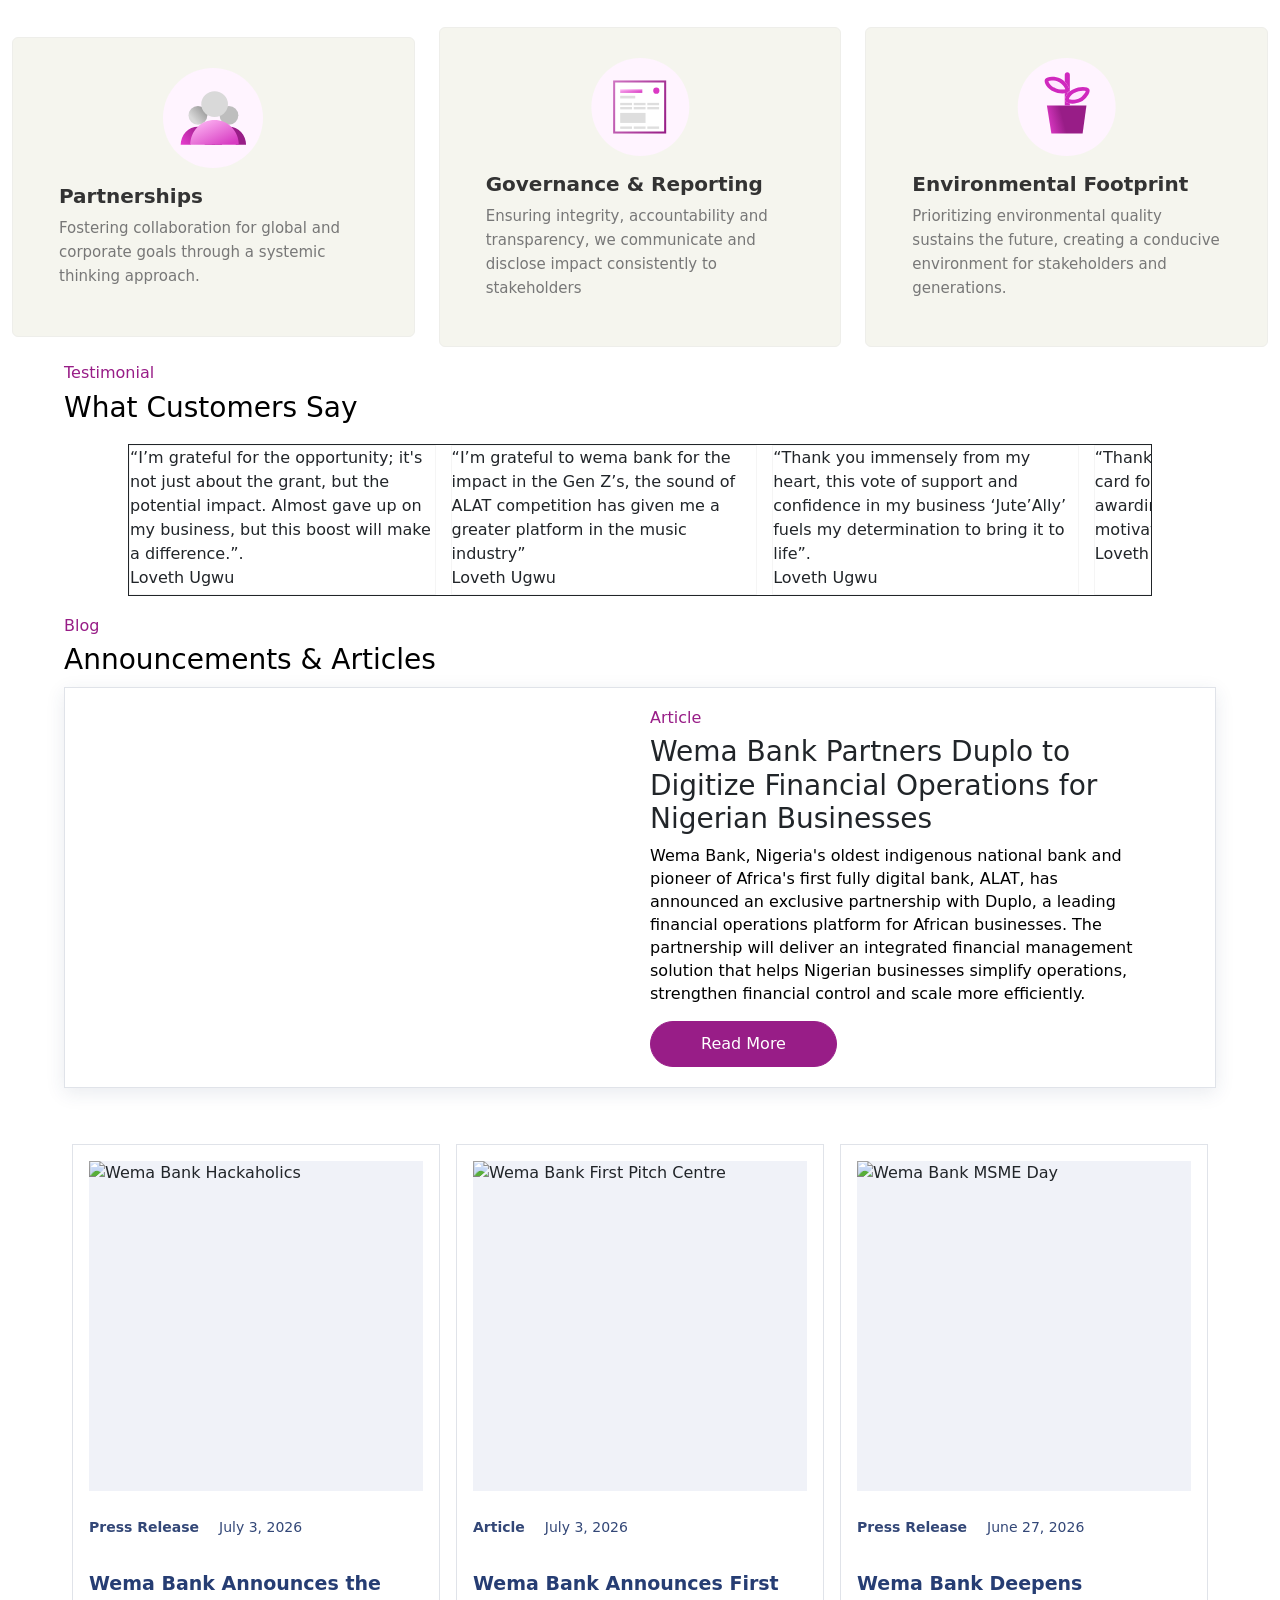
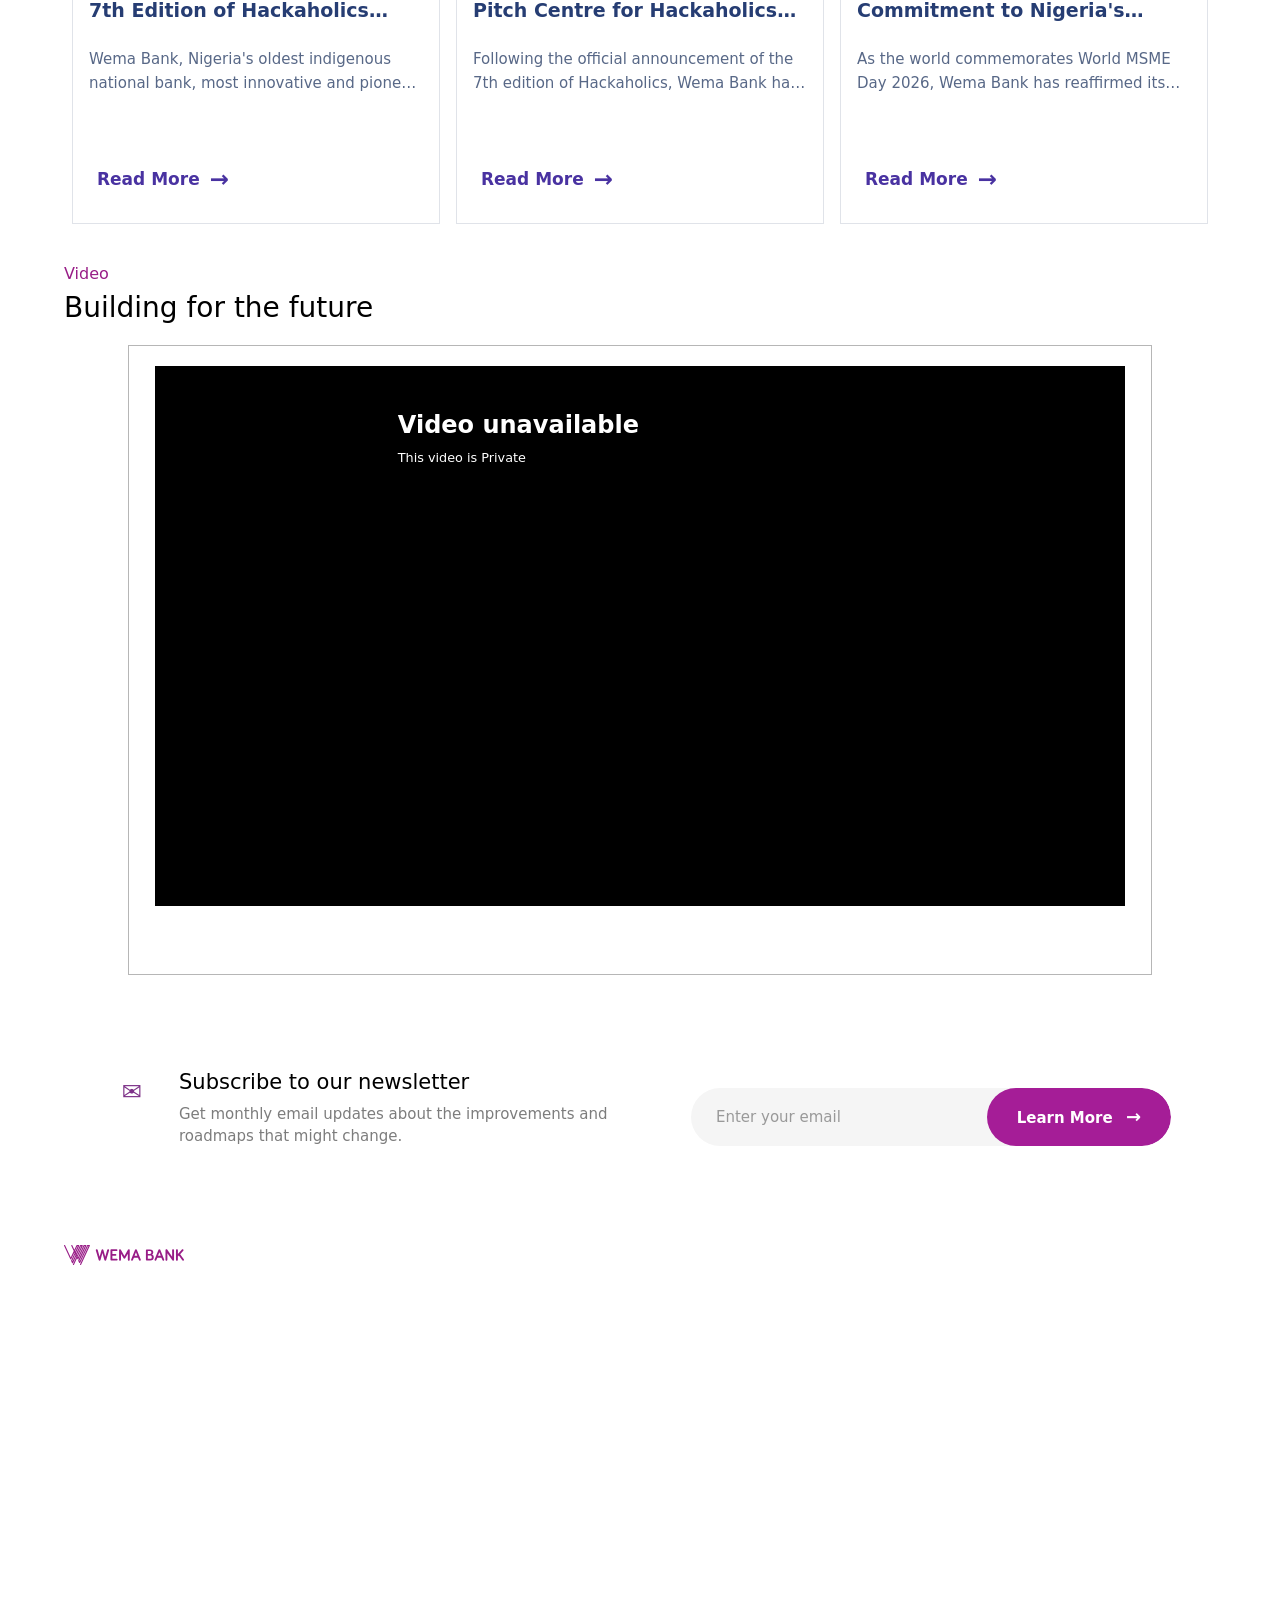
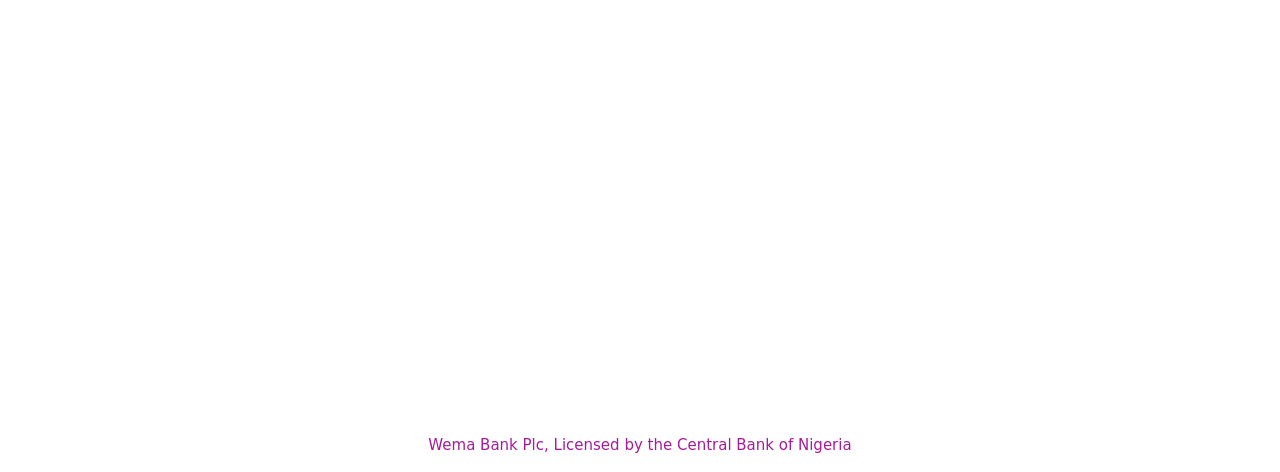
==== commit 65ca0ac4: "wema" ====
--- a/index.html
+++ b/index.html
@@ -21,8 +21,8 @@
         </div>
         <div class="middle">
             <nav class="topic">
-                <a href="">Home</a>
-                <a href="">About Us</a>
+                <a href="./index.html">Home</a>
+                <a href="./index1.html">About Us </a>
                 <a href="">Personal</a>
                 <a href="">Business</a>
                 <a href="">SME</a>
@@ -176,7 +176,7 @@
     </section>
 
 
-    <section class="services">
+    <section class="services col-12">
         <div class="service-card">
             <div class="icon">
                 <img src="./media/Step into the future of banking with Wema Bank where excellence takes center stage/download (1).svg" alt="">
@@ -337,7 +337,7 @@
             <button>Learn More</button>
         </div>
     </div>
-    <div class="row m-0">
+    <div class="blade row m-0">
         <div class="col-12 col-sm-6 col-md-4 m-auto">
             <div class="card tea">
                 <img src="https://wemabank.com/assets/businessBankingIcon-_DkoGwIs.svg" width="50px"
--- a/wema.css
+++ b/wema.css
@@ -1,3 +1,9 @@
+*{
+    margin: 0;
+    padding: 0;
+    box-sizing: border-box;
+    
+}
 
 
 header {
@@ -10,10 +16,13 @@
 }            
 
 .header {
-    align-items: center;
-    justify-content: center;
-    gap: 190px;
+    display: flex;
+    align-items: center;
+    justify-content: space-between;
+    /* flex-wrap: wrap; */
+    gap: 15px;
     margin: 20px auto;
+    max-width: 90%;
 }
 
 .header>h1 {
@@ -62,20 +71,34 @@
 }
 
 main {
-    border: 1px solid whitesmoke;
+    border: 1px solid #e0e3e9;
     height: 50px;
+    background-color: whitesmoke;
     width: 100%;
     display: flex;
-    align-items: start;
-    text-align: start;
+    align-items: center;
+    text-align: center;
     margin-top: 20px;
-    justify-content: start;
-    margin-left: 40px;
+    justify-content: center;
+    margin-left: 0;
+    max-width: 100%;
+}
+.search{
+    display: flex;
+    align-items: center;
+    justify-content: space-between;
+    /* flex-wrap: wrap; */
+    gap: 15px;
+    margin: 20px auto;
+    margin-left: 50px;
+    max-width: 90%;
 }
 
 .search a {
-    text-align: start;
-    margin-left: 10px;
+    text-align: center;
+    justify-content: center;
+    /* text-align: center; */
+    margin-left: ;
     gap: 20px;
     color: black;
     text-decoration: none;
@@ -85,7 +108,8 @@
 }
 .saka {
     border-radius: 50px;
-    margin-left: 433px;
+    margin-left: auto;
+    max-width: 100%;
     background-color: #981D87;
     border: none;
 }
@@ -96,7 +120,7 @@
 
 
 .services {
-    width: 100%;
+    max-width: 100%;
     height: 40dvh;
     border: 1px solid whitesmoke;
     background-color: whitesmoke;
@@ -333,7 +357,7 @@
 
 
 #image-slider {
-    width: 100%;
+    max-width: 100%;
 }
 
 .splide__slide {
@@ -343,7 +367,7 @@
 }
 
 .splide__slide img {
-    width: 100%;
+    max-width: 100%;
     height: 100%;
     object-fit: cover;
     display: block;
@@ -478,15 +502,21 @@
 .two {
     /* border: 1px solid red; */
     display: flex;
-    justify-content: center;
-    align-items: center;
-    margin: auto;
+    flex-wrap: wrap;
+    gap: 20px;
+    width: 100%;
+    max-width: 100%;
+    padding: 20px;
+    justify-content: center;
+    align-items: center;
+    /* margin: auto; */
     margin-bottom: 30px;
 }
 
 .two .box-image {
-    margin-left: 70px;
-    width: 40%;
+    /* margin-left: 70px; */
+    margin-left: 0;
+    width: 45%;
     /* border: 1px solid red; */
 }
 
@@ -498,10 +528,13 @@
     /* border: 1px solid; */
     width: 45%;
     height: 300px;
+    min-width: 0;
 }
 
 .two .box>img {
-    width: 30px;
+    /* width: 30px; */
+    max-width: 100%;
+    height: auto;
 }
 
 .two .box>h6 {
@@ -563,27 +596,37 @@
 .purple {
     /* border: 1px solid red; */
     display: flex;
-    justify-content: center;
-    align-items: center;
-    margin: auto;
+    flex-wrap: wrap;
+    gap: 20px;
+    width: 100%;
+    max-width: 100%;
+    padding: 20px;
+    /* justify-content: center; */
+    /* align-items: center; */
+    /* margin: auto; */
     margin-bottom: 30px;
     background-color: #6F206A;
 }
 
 .purple .box-image {
-    margin-left: 70px;
-    width: 40%;
+    /* margin-left: 70px; */
+    /* width: 40%; */
+    width: 45%;
+    min-width: 0;
     /* border: 1px solid red; */
 }
 
 .purple .box-image img {
-    width: 80%;
+    /* width: 80%; */
+    max-width: 100%;
+    height: auto;
 }
 
 .purple .box {
     /* border: 1px solid; */
     width: 45%;
     height: 300px;
+    min-width: 0;
     background-color: #6F206A;
 }
 
@@ -972,21 +1015,25 @@
 }
 
 .text {
-    width: 80%;
+    width: 100%;
+    max-width: 80%;
     border: 1px solid;
     margin: 20px auto;
     display: flex;
+    /* flex-wrap: wrap; */
     /* justify-content: space-between; */
     overflow: scroll;
-    gap: 30px;
+    gap: 15px;
 }
 
 .words {
     height: 150px;
     width: 30%;
+    /* width: calc(33.333%-10px); */
     border: 1px solid whitesmoke;
     flex-shrink: 0;
     background-color: white;
+    min-width: 0;
     animation-name: movement;
     animation-duration: infinite;
     animation-iteration-count: infinite;
@@ -1061,30 +1108,37 @@
     color: #981D87;
 }
 .three {
-    border: 1px solid whitesmoke;
-    width: 100%;
-    display: flex;
-    justify-content: center;
-    align-items: center;
+    border: 1px solid #e0e3e9;
+    width: 90%;
+    max-width: 90%;
+    display: flex;
+    flex-wrap: wrap;
+    justify-content: center;
+    align-items: center;
+    padding: 20px;
+    gap: 20px;
     margin: auto;
-    margin-bottom: 30px;
     box-shadow: 0 5px 18px rgba(36, 55, 100, 0.10) ;
 }
 
 .three .box-image {
-    margin-left: 70px;
-    width: 40%;
+    /* margin-left: 70px; */
+    /* width: 40%; */
+    width: 45%;
+    margin-left: 0;
     /* border: 1px solid red; */
 }
 
 .three .box-image img {
-    width: 80%;
+    max-width: 100%;
+    height: auto;
 }
 
 .three .box {
     /* border: 1px solid; */
     width: 45%;
-    height: 300px;
+    min-width: 0;
+    /* height: 300px; */
 }
 
 .three .box>img {
@@ -1124,9 +1178,14 @@
 
 
 .blog-grid {
-    margin-top: 25px;
+    margin-top: 10px;
     margin-bottom: 30px;
-    margin-left: 70px;
+    /* margin-left: 70px; */
+    width: 90%;
+    max-width: 90%;
+    margin: 20px auto;
+    justify-content: center;
+    align-items: center;
 }
 
 
@@ -1139,6 +1198,9 @@
     display: flex;
     flex-direction: column;
     transition: box-shadow 0.3s ease;
+    justify-content: center;
+    align-items: center;
+    margin: 20px auto;
 }
 
 .blog-grid-card:hover {
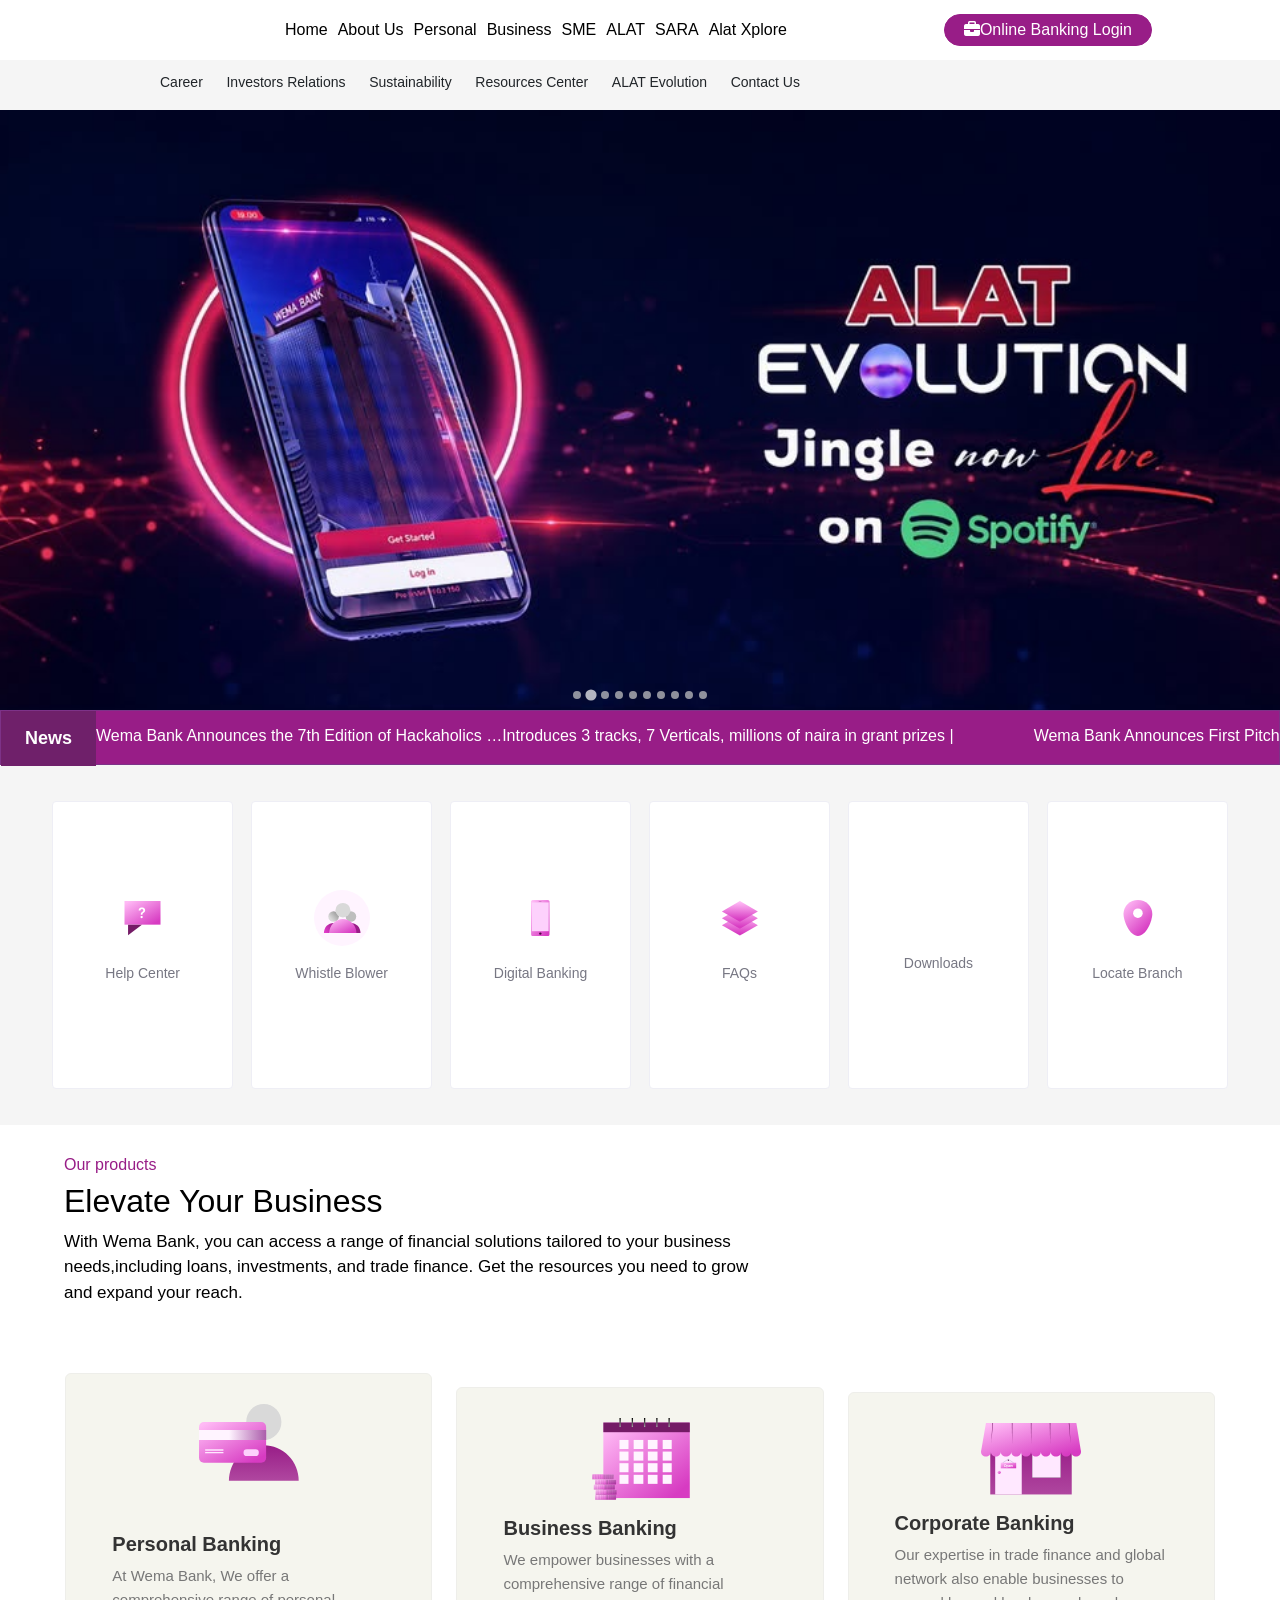
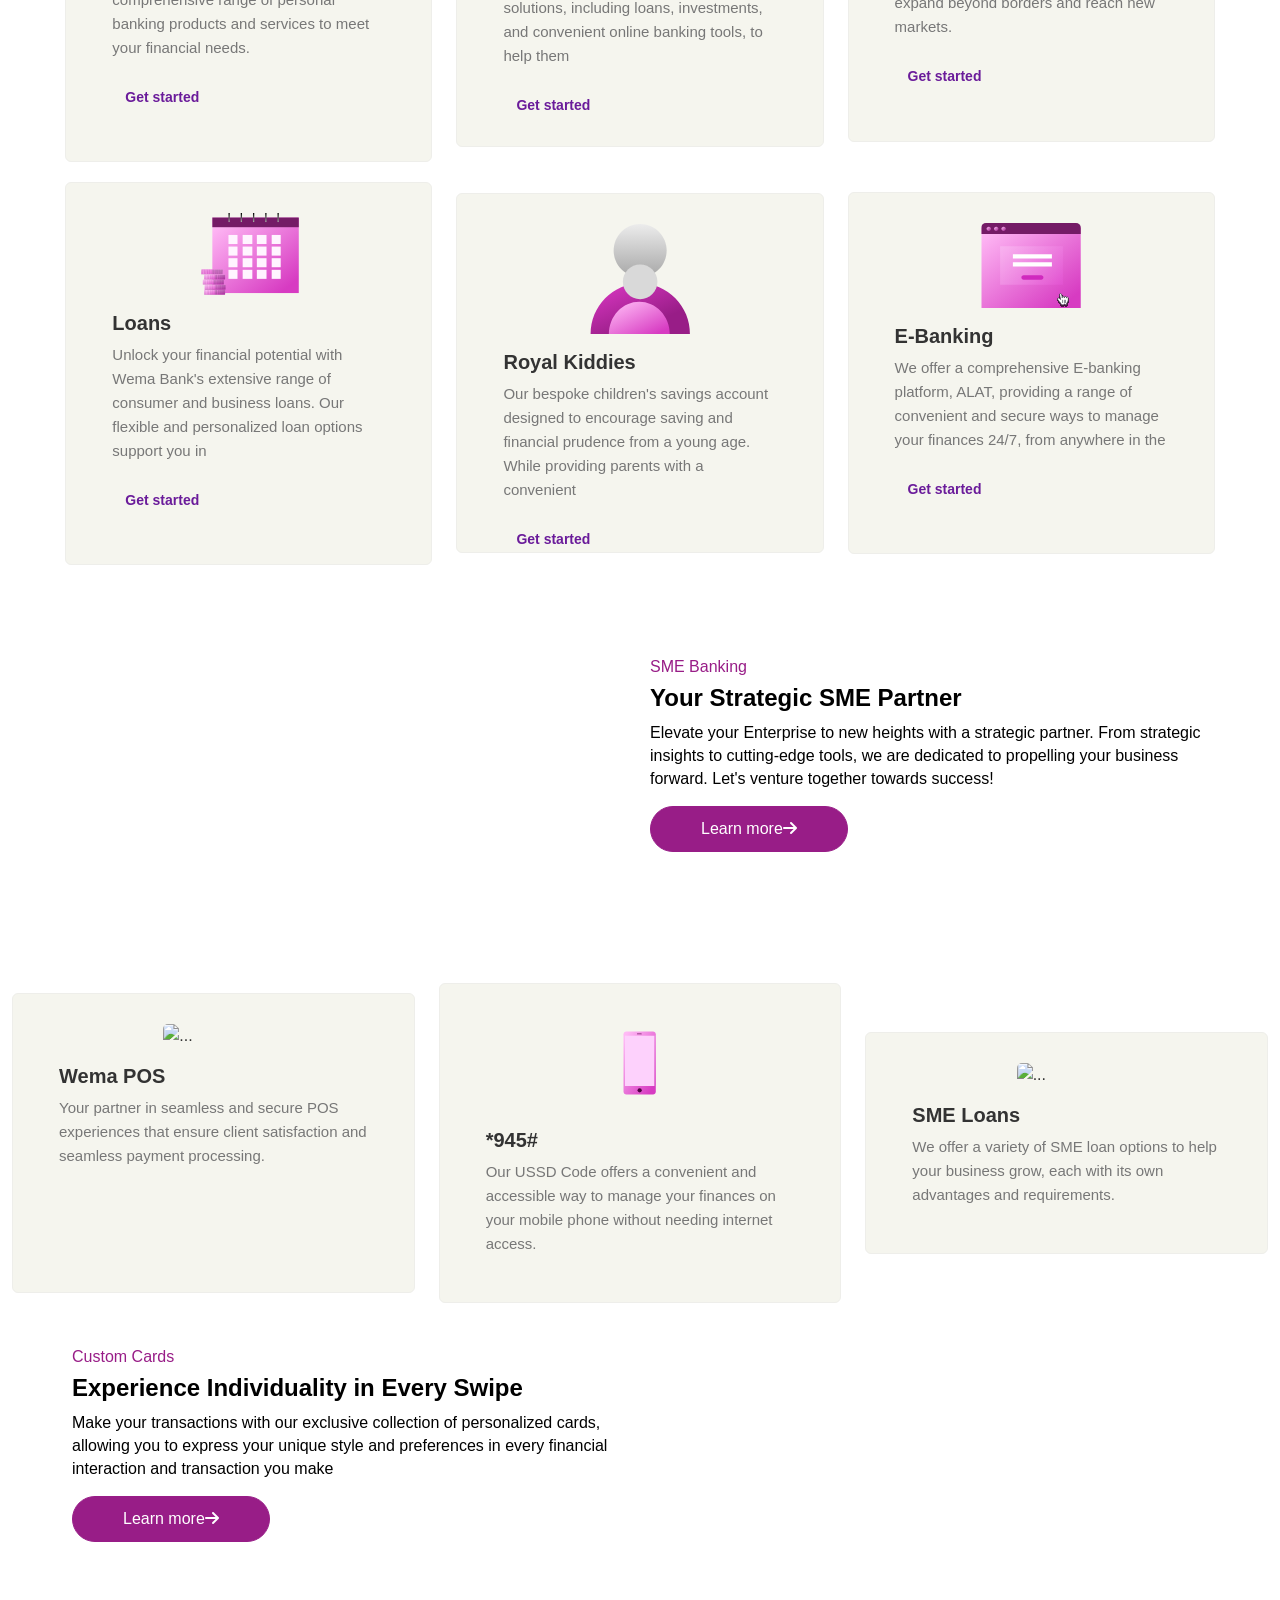
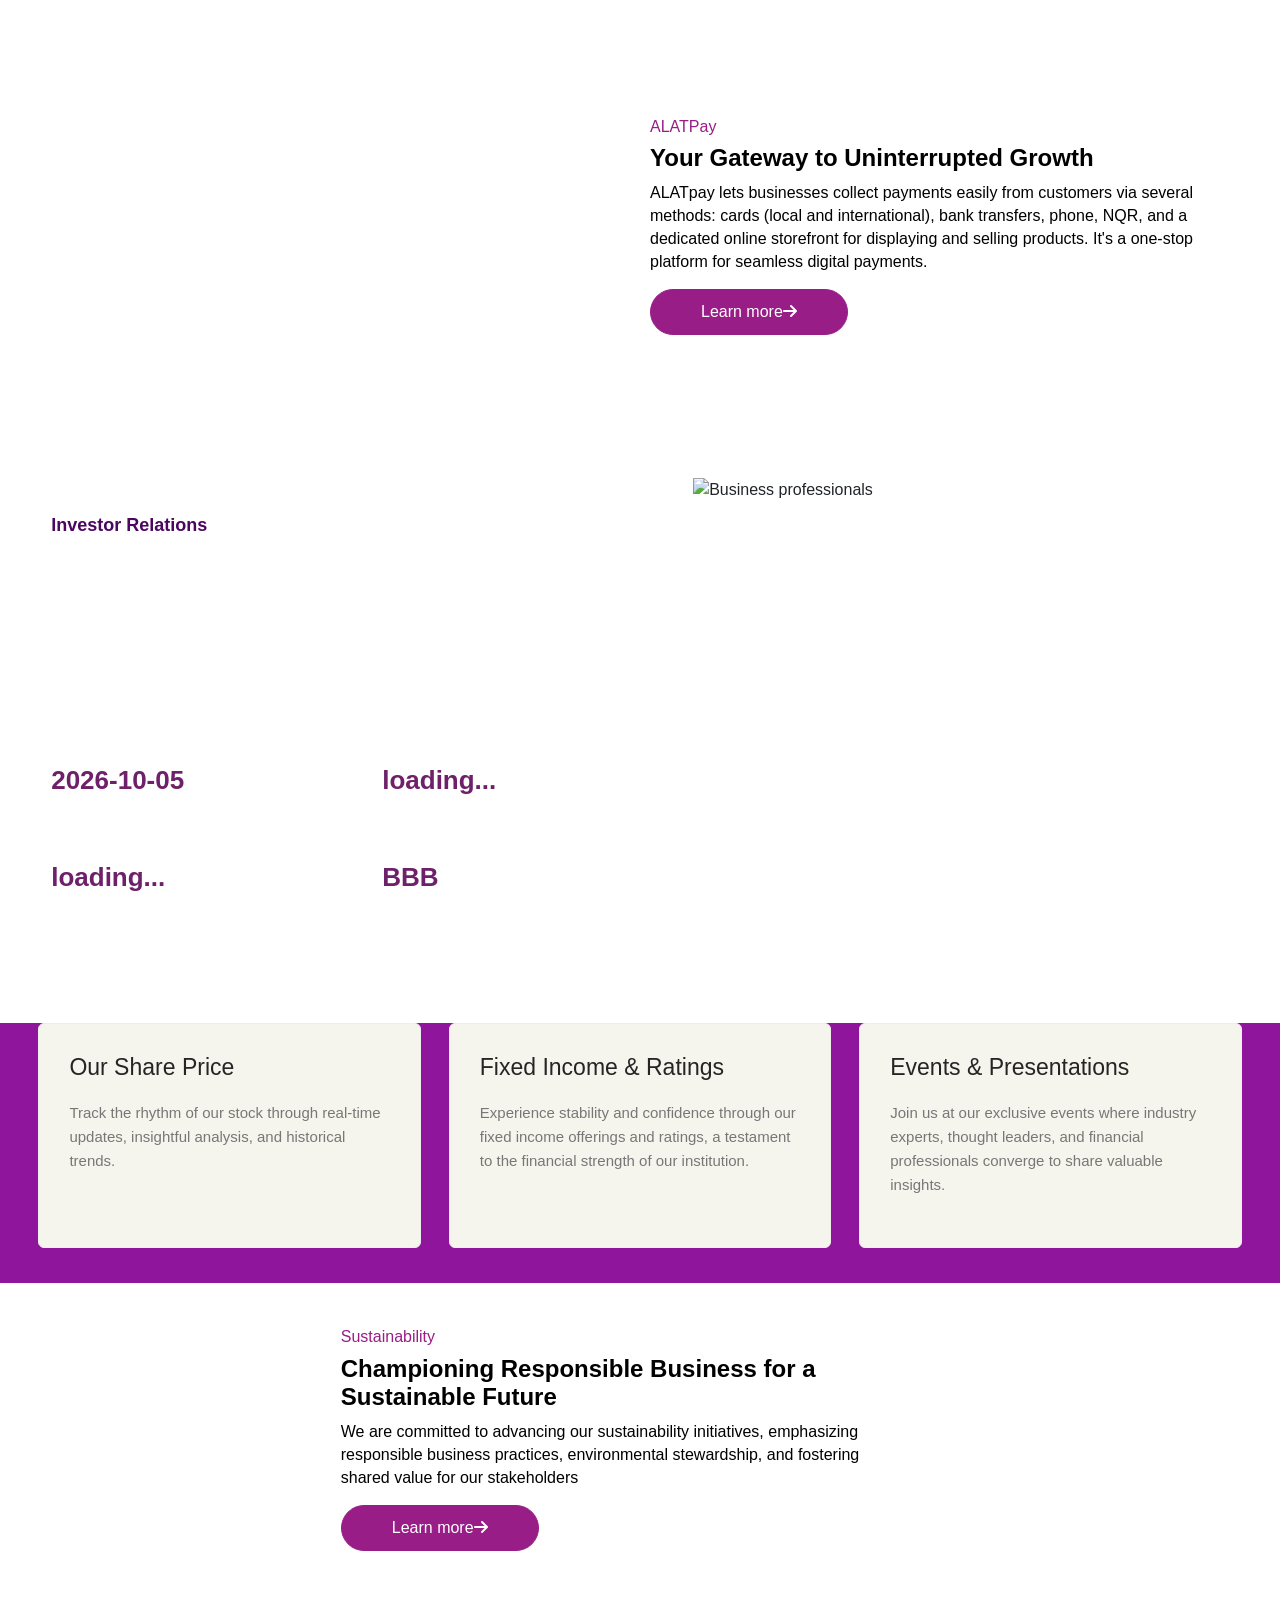
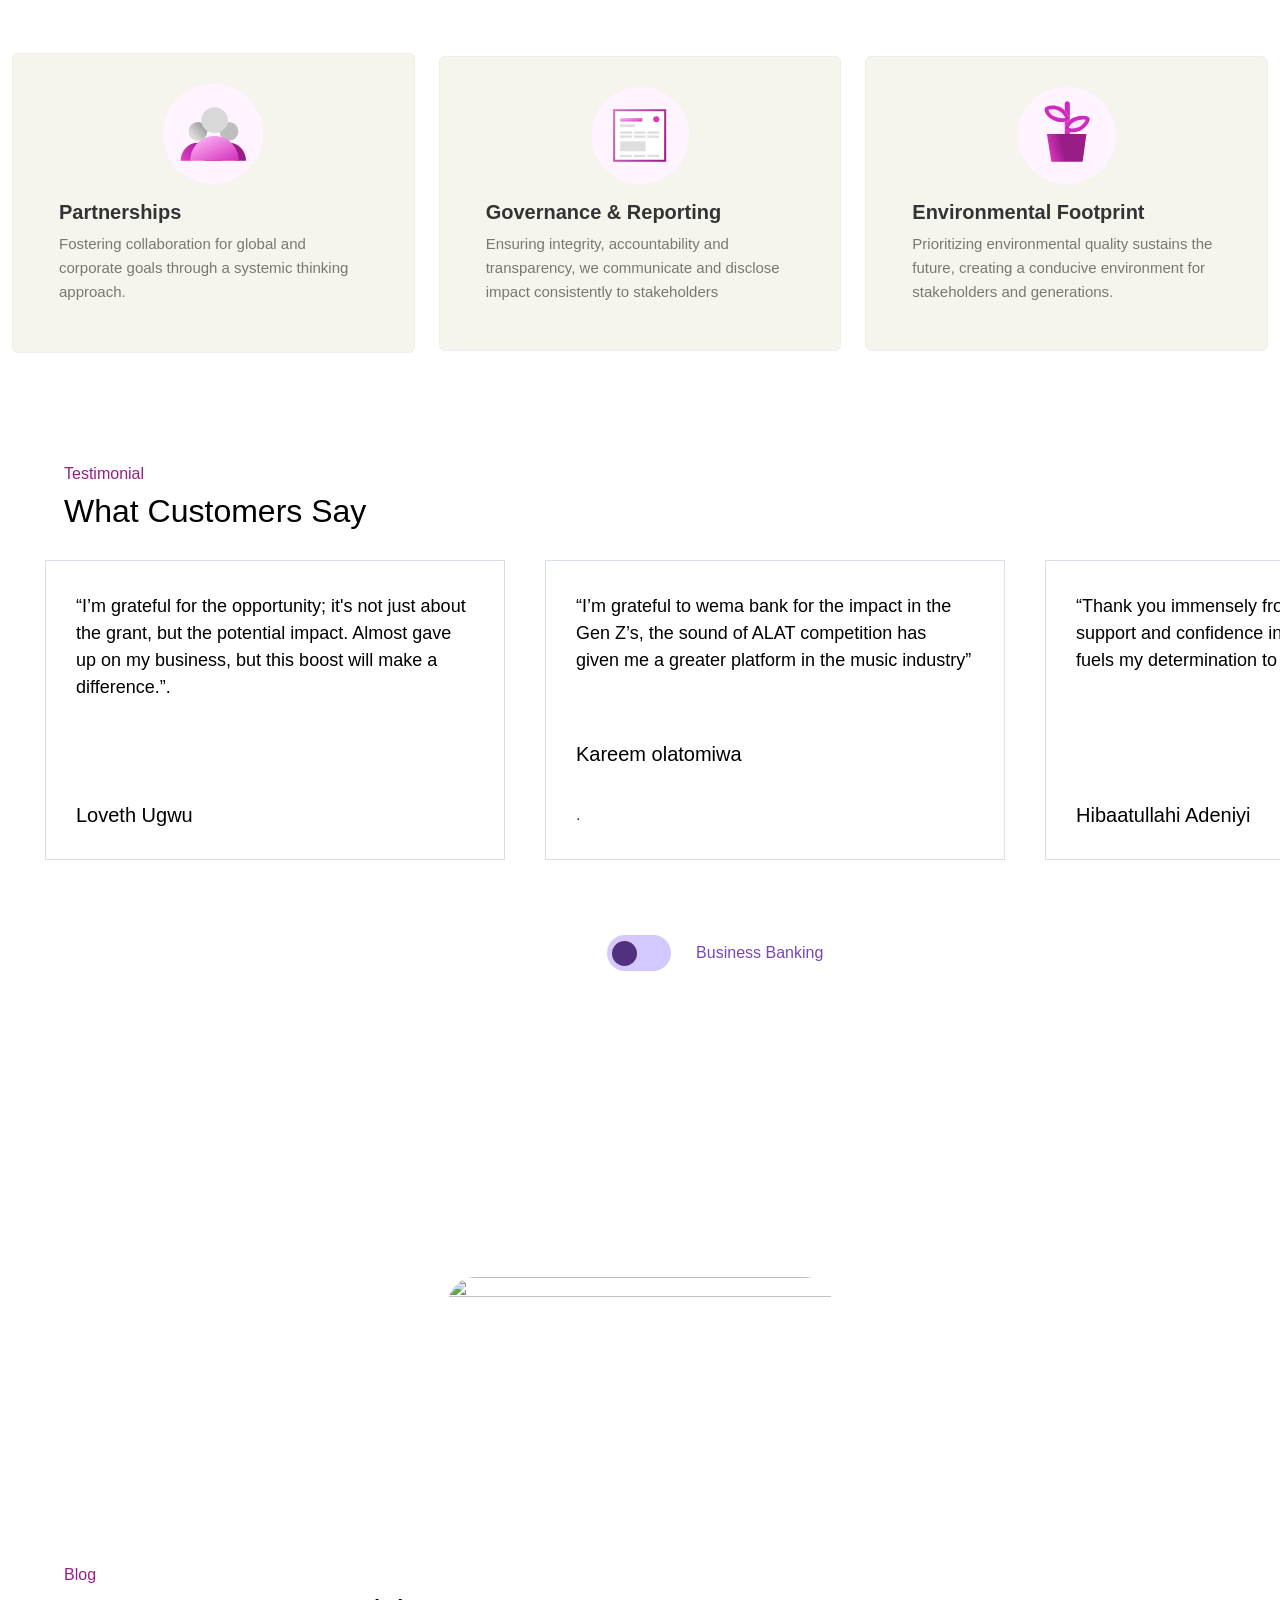
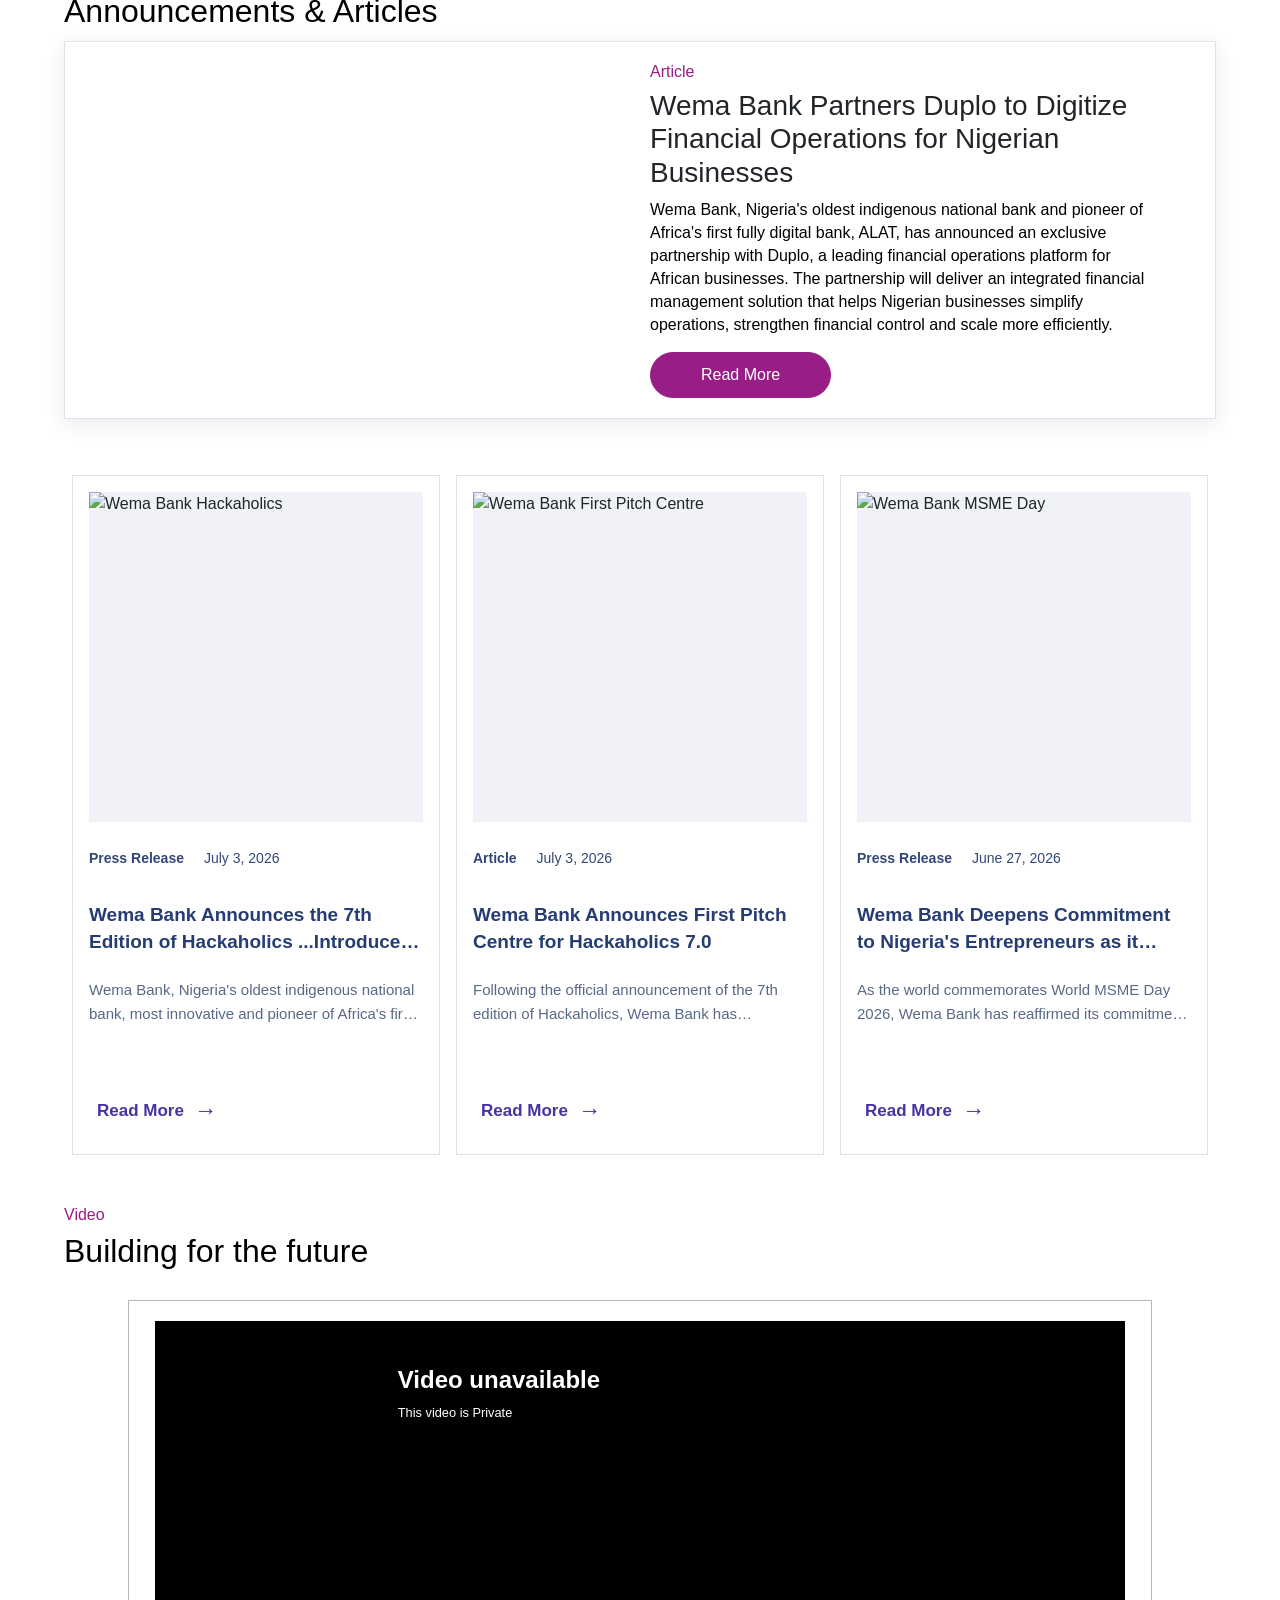
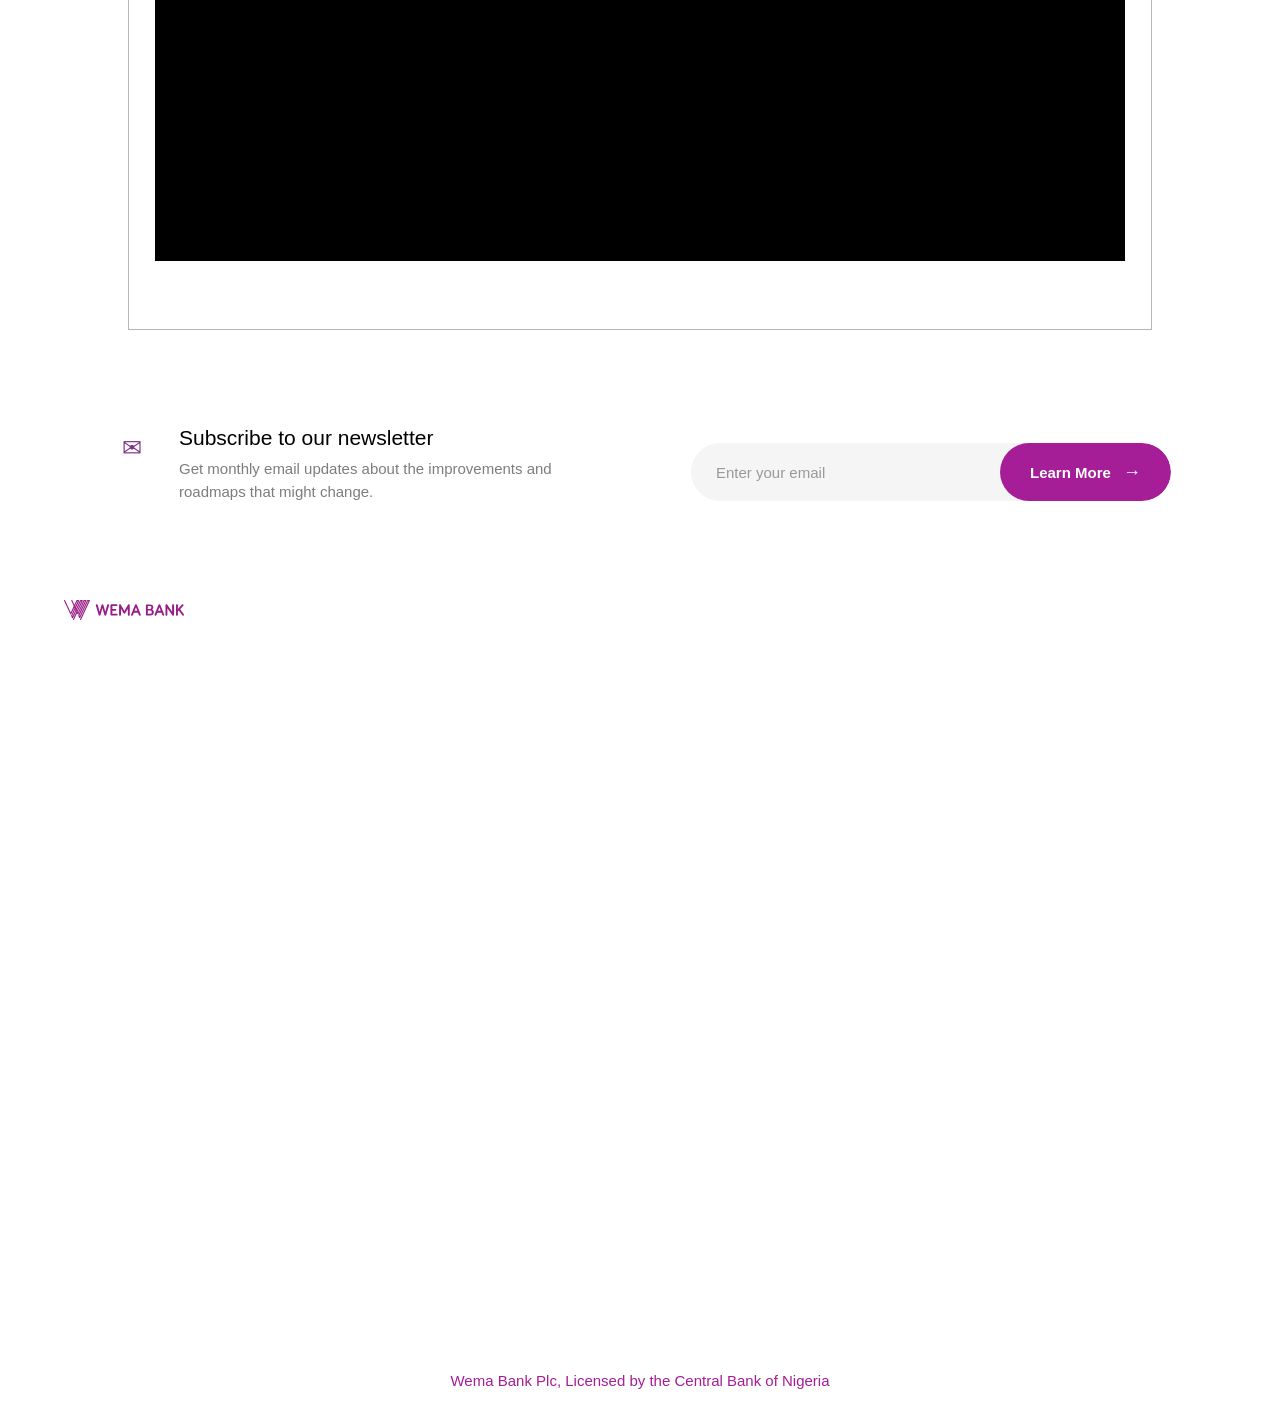
==== commit 5f87f376: "project" ====
--- a/index.html
+++ b/index.html
@@ -21,14 +21,14 @@
         </div>
         <div class="middle">
             <nav class="topic">
-                <a href="./index.html">Home</a>
-                <a href="./index1.html">About Us </a>
-                <a href="">Personal</a>
-                <a href="">Business</a>
-                <a href="">SME</a>
-                <a href="">ALAT</a>
-                <a href="">SARA</a>
-                <a href="">Alat Xplore</a>
+                <a href="./index.html" class="text-decoration-none">Home</a>
+                <a href="./index1.html" class="text-decoration-none">About Us </a>
+                <a href="" class="text-decoration-none">Personal</a>
+                <a href="" class="text-decoration-none">Business</a>
+                <a href="" class="text-decoration-none">SME</a>
+                <a href="" class="text-decoration-none">ALAT</a>
+                <a href="" class="text-decoration-none">SARA</a>
+                <a href="" class="text-decoration-none">Alat Xplore</a>
             </nav>
         </div>
 
@@ -38,65 +38,78 @@
         </div>
 
     </header>
-    <main>
-        <div class="search">
-
-
-            <div class="btn-group">
-                <a type="button" class=" dropdown-toggle" data-bs-toggle="dropdown" aria-expanded="false">
-                    Careers
-                </a>
-                <ul class="dropdown-menu">
-                    <li><a class="dropdown-item" href="#">Why join Wema Bank</a></li>
-                    <li><a class="dropdown-item" href="#">Our Recruitment Process</a></li>
-                    <li><a class="dropdown-item" href="#">Career Opportunities</a></li>
-                    <li><a class="dropdown-item" href="#">Purple Academy</a></li>
+    <block class="col-12">
+
+
+        <div class="justify-content-between small-option d-sm-flex d-lg-none">
+            <button class="btn text-light rounded-5 d-flex align-items-center" type="button"><i
+                    class="bi bi-briefcase-fill me-2 text-light small"></i>Login</button>
+            <i class="bi bi-search border border-1 py-1 px-2 rounded-circle bg-light"></i>
+            <i class="bi bi-list border border-1 py-1 px-2 rounded-circle"></i>
+        </div>
+
+
+
+        <div class="col-12 navs d-lg-block d-sm-none">
+            <nav class="second-nav col-9 m-auto d-flex justify-content-between align-items-center">
+                <ul class="list-unstyled d-flex justify-content-between align-items-center col-8 mt-3">
+                    <li class="careers position-relative"><a href="" class="nav-link text-decoration-none ">Career</a>
+                        <ul
+                            class="dropdowns dropdowns-1 list-unstyled text-nowrap position-absolute d-none flex-column py-4">
+                            <li><a href="" class="text-decoration-none">Why Join Wema Bank</a></li>
+                            <li><a href="" class="text-decoration-none">Our Recruitment Process</a></li>
+                            <li><a href="" class="text-decoration-none">Career Opportunities</a></li>
+                            <li><a href="" class="text-decoration-none">Purple Academy</a></li>
+                        </ul>
+                    </li>
+                    <li class="investor position-relative"><a href="" class="nav-link text-decoration-none">Investors
+                            Relations</a>
+                        <ul
+                            class="dropdowns dropdowns-2 list-unstyled text-nowrap position-absolute d-none flex-column py-4">
+                            <li><a href="" class="text-decoration-none">Annual General Meeting</a></li>
+                            <li><a href="" class="text-decoration-none">Cooperate Governance</a></li>
+                            <li><a href="" class="text-decoration-none">Financial Information</a></li>
+                            <li><a href="" class="text-decoration-none">Rating Report</a></li>
+                            <li><a href="" class="text-decoration-none">Sharehoder Information</a></li>
+                            <li><a href="" class="text-decoration-none">Event and Presentation</a></li>
+                        </ul>
+                    </li>
+                    <li class="sustainability position-relative"><a href=""
+                            class="nav-link text-decoration-none">Sustainability</a>
+                        <ul
+                            class="dropdowns dropdowns-3 list-unstyled text-nowrap position-absolute d-none flex-column py-4">
+                            <li><a href="" class="text-decoration-none">Corperate Social Investment</a></li>
+                            <li><a href="" class="text-decoration-none">Employee Engagement and Development</a></li>
+                            <li><a href="" class="text-decoration-none">Environmental Footprint</a></li>
+                            <li><a href="" class="text-decoration-none">Partnerships</a></li>
+                            <li><a href="" class="text-decoration-none">Governance and Reporting</a></li>
+                            <li><a href="" class="text-decoration-none">Gallery</a></li>
+                        </ul>
+                    </li>
+                    <li class="resource position-relative"><a href="" class="nav-link text-decoration-none">Resources
+                            Center</a>
+                        <ul
+                            class="dropdowns dropdowns-4 list-unstyled text-nowrap position-absolute d-none flex-column py-4">
+                            <li><a href="" class="text-decoration-none">Bank Verification Number - Code To Check Your
+                                    BVN</a></li>
+                            <li><a href="" class="text-decoration-none">Loan Rate Calculators - Mortgage, Car Loan or
+                                    Any Loan</a></li>
+                            <li><a href="" class="text-decoration-none">Downloads</a></li>
+                            <li><a href="" class="text-decoration-none">Manuals</a></li>
+                            <li><a href="" class="text-decoration-none">Videos</a></li>
+                            <li><a href="" class="text-decoration-none">FAQ</a></li>
+                        </ul>
+                    </li>
+                    <li><a href="" class="nav-link text-decoration-none">ALAT Evolution</a></li>
+                    <li><a href="" class="nav-link text-decoration-none">Contact Us</a></li>
                 </ul>
-            </div>
-            <div class="btn-group">
-                <a type="button" class=" dropdown-toggle" data-bs-toggle="dropdown" aria-expanded="false">
-                    investors Relations
-                </a>
-                <ul class="dropdown-menu">
-                    <li><a class="dropdown-item" href="#">Annual General Meetings</a></li>
-                    <li><a class="dropdown-item" href="#">Corporate Governance</a></li>
-                    <li><a class="dropdown-item" href="#">Financial Information</a></li>
-                    <li><a class="dropdown-item" href="#">Rating Reports</a></li>
-                    <li><a class="dropdown-item" href="#">Shareholders Information</a></li>
-                    <li><a class="dropdown-item" href="#">Events & Presentation</a></li>
-                </ul>
-            </div>
-            <div class="btn-group">
-                <a type="button" class=" dropdown-toggle" data-bs-toggle="dropdown" aria-expanded="false">
-                    Sustainability
-                </a>
-                <ul class="dropdown-menu">
-                    <li><a class="dropdown-item" href="#">Corporate Social Investments</a></li>
-                    <li><a class="dropdown-item" href="#">Employee Engagement & Development</a></li>
-                    <li><a class="dropdown-item" href="#">Environmental Footprint</a></li>
-                    <li><a class="dropdown-item" href="#">Partnerships</a></li>
-                    <li><a class="dropdown-item" href="#">Governance and Reporting</a></li>
-                    <li><a class="dropdown-item" href="#">Gallery</a></li>
-                </ul>
-            </div>
-            <div class="btn-group">
-                <a type="button" class=" dropdown-toggle" data-bs-toggle="dropdown" aria-expanded="false">
-                    Resource Center
-                </a>
-                <ul class="dropdown-menu">
-                    <li><a class="dropdown-item" href="#">Bank Verification Numbers- Code to Check your BVN</a></li>
-                    <li><a class="dropdown-item" href="#">Loan Rate Calculators- Mortgage, Car Loan or Any Loan</a></li>
-                    <li><a class="dropdown-item" href="#">Downloads</a></li>
-                    <li><a class="dropdown-item" href="#">Manuals</a></li>
-                    <li><a class="dropdown-item" href="#">Videos</a></li>
-                    <li><a class="dropdown-item" href="#">FAQ</a></li>
-                </ul>
-            </div>
-            <a href="">ALAT Evolution</a>
-            <a href="">contact Us</a>
-        </div>
-        <button type="button " class=" saka btn rounded-circle /btn-primary/"><i class="fa-solid fa-magnifying-glass"></i></button>
-    </main>
+
+                <i class="bi bi-search nav-search text-light p-1 px-2 rounded-circle"></i>
+            </nav>
+        </div>
+
+    </block>
+
 
     <section>
         <div id="image-slider" class="splide" aria-label="Image Slider">
@@ -112,40 +125,39 @@
                     </li>
 
                     <li class="splide__slide">
-                        <img src="./media/WhatsApp Image 2026-10-06 at 13.04.10 (2).jpeg" alt="Image 3">
+                        <img src="./media/WhatsApp Image 2026-10-06 at 13.04.10 (1).jpeg" alt="Image 3">
                     </li>
 
                     <li class="splide__slide">
-                        <img src="./media/WhatsApp Image 2026-10-06 at 13.04.10 (1).jpeg" alt="Image 4">
+                        <img src="./media/WhatsApp Image 2026-10-06 at 13.04.10.jpeg" alt="Image 4">
                     </li>
 
                     <li class="splide__slide">
-                        <img src="./media/WhatsApp Image 2026-10-06 at 13.04.10.jpeg" alt="Image 5">
+                        <img src="./media/WhatsApp Image 2026-10-06 at 13.04.09 (2).jpeg" alt="Image 5">
                     </li>
 
                     <li class="splide__slide">
-                        <img src="./media/WhatsApp Image 2026-10-06 at 13.04.09 (2).jpeg" alt="Image 6">
+                        <img src="./media/WhatsApp Image 2026-10-06 at 13.04.08.jpeg" alt="Image 6">
                     </li>
 
                     <li class="splide__slide">
-                        <img src="./media/WhatsApp Image 2026-10-06 at 13.04.09 (1).jpeg" alt="Image 7">
+                        <img src="./media/WhatsApp Image 2026-10-06 at 13.04.09.jpeg" alt="Image 7">
                     </li>
 
                     <li class="splide__slide">
-                        <img src="./media/WhatsApp Image 2026-10-06 at 13.04.09.jpeg" alt="Image 8">
+                        <img src="./media/WhatsApp Image 2026-10-06 at 13.04.08 (2).jpeg" alt="Image 8">
                     </li>
 
                     <li class="splide__slide">
-                        <img src="./media/WhatsApp Image 2026-10-06 at 13.04.08 (2).jpeg" alt="Image 9">
+                        <img src="./media/WhatsApp Image 2026-10-06 at 13.04.08 (1).jpeg" alt="">
+
+
+
                     </li>
 
                     <li class="splide__slide">
-                        <img src="./media/WhatsApp Image 2026-10-06 at 13.04.08 (1).jpeg" alt="Image 10">
-                    </li>
-                    <li class="splide__slide">
-                        <img src="./media/WhatsApp Image 2026-10-06 at 13.04.07.jpeg" alt="Image 11">
-                    </li>
-
+                        <img src="./media/WhatsApp Image 2026-10-06 at 13.04.07.jpeg" alt="Image 10">
+                    </li>
                 </ul>
             </div>
         </div>
@@ -156,10 +168,12 @@
         </div>
         <div class="news-content">
             <div class="news-track">
-                <span>Wema Bank Announces the 7th Edition of Hackaholics …Introduces 3 tracks, 7 Verticals, millions of
+                <span>Wema Bank Announces the 7th Edition of Hackaholics …Introduces 3 tracks, 7 Verticals, millions
+                    of
                     naira in grant prizes |</span>
                 <span> Wema Bank Announces First Pitch Centre for Hackaholics 7.0 |</span>
-                <span> Wema Bank Deepens Commitment to Nigeria's Entrepreneurs as it Marks World MSME Day 2026 |</span>
+                <span> Wema Bank Deepens Commitment to Nigeria's Entrepreneurs as it Marks World MSME Day 2026
+                    |</span>
 
                 <div class="run">
                     <span> Wema Bank Announces the 7th Edition of Hackaholics …Introduces 3 tracks, 7 Verticals,
@@ -179,28 +193,32 @@
     <section class="services col-12">
         <div class="service-card">
             <div class="icon">
-                <img src="./media/Step into the future of banking with Wema Bank where excellence takes center stage/download (1).svg" alt="">
+                <img src="./media/Step into the future of banking with Wema Bank where excellence takes center stage/download (1).svg"
+                    alt="">
             </div>
             <p>Help Center</p>
         </div>
 
         <div class="service-card">
             <div class="icon">
-                <img src="./media/Step into the future of banking with Wema Bank where excellence takes center stage/download.svg" alt="">
+                <img src="./media/Step into the future of banking with Wema Bank where excellence takes center stage/download.svg"
+                    alt="">
             </div>
             <p>Whistle Blower</p>
         </div>
 
         <div class="service-card">
             <div class="icon">
-                <img src="./media/Step into the future of banking with Wema Bank where excellence takes center stage/download (2).svg" alt="">
+                <img src="./media/Step into the future of banking with Wema Bank where excellence takes center stage/download (2).svg"
+                    alt="">
             </div>
             <p>Digital Banking</p>
         </div>
 
         <div class="service-card">
             <div class="icon">
-               <img src="./media/Step into the future of banking with Wema Bank where excellence takes center stage/download (3).svg" alt="">
+                <img src="./media/Step into the future of banking with Wema Bank where excellence takes center stage/download (3).svg"
+                    alt="">
             </div>
             <p>FAQs</p>
         </div>
@@ -214,7 +232,8 @@
 
         <div class="service-card">
             <div class="icon">
-                <img src="./media/Step into the future of banking with Wema Bank where excellence takes center stage/download (4).svg" alt="">
+                <img src="./media/Step into the future of banking with Wema Bank where excellence takes center stage/download (4).svg"
+                    alt="">
             </div>
             <p>Locate Branch</p>
         </div>
@@ -222,7 +241,7 @@
 
 
 
-    
+
 
 
 
@@ -230,7 +249,7 @@
 
     <section>
         <div class="rid">
-            <h6>our products</h6>
+            <h6>Our products</h6>
             <h3>Elevate Your Business</h3>
             <p>With Wema Bank, you can access a range of financial solutions tailored to your
                 business<br>needs,including loans, investments, and trade finance. Get the resources you need to
@@ -286,7 +305,8 @@
                         <div class="card-body">
                             <h5 class="card-title">Loans</h5>
                             <p class="card-text">Unlock your financial potential with Wema Bank's extensive range of
-                                consumer and business loans. Our flexible and personalized loan options support you in
+                                consumer and business loans. Our flexible and personalized loan options support you
+                                in
                             </p>
                             <a href="#" class="btn  text-bg-purple">Get started</a>
                         </div>
@@ -298,7 +318,8 @@
                             class="card-img-top" alt="...">
                         <div class="card-body ">
                             <h5 class="card-title">Royal Kiddies</h5>
-                            <p class="card-text">Our bespoke children's savings account designed to encourage saving and
+                            <p class="card-text">Our bespoke children's savings account designed to encourage saving
+                                and
                                 financial prudence from a young age. While providing parents with a convenient</p>
                             <a href="#" class="btn  text-bg-purple">Get started</a>
 
@@ -311,7 +332,8 @@
                             class="card-img-top" alt="...">
                         <div class="card-body">
                             <h5 class="card-title">E-Banking</h5>
-                            <p class="card-text">We offer a comprehensive E-banking platform, ALAT, providing a range of
+                            <p class="card-text">We offer a comprehensive E-banking platform, ALAT, providing a
+                                range of
                                 convenient and secure ways to manage your finances 24/7, from anywhere in the</p>
                             <a href="#" class="btn  text-bg-purple">Get started</a>
                         </div>
@@ -332,9 +354,11 @@
                 alt="">
             <h6>SME Banking</h6>
             <h5>Your Strategic SME Partner</h5>
-            <p>Elevate your Enterprise to new heights with a strategic partner. From strategic insights to cutting-edge
-            tools, we are dedicated to propelling your business forward. Let's venture together towards success!</p>
-            <button>Learn More</button>
+            <p>Elevate your Enterprise to new heights with a strategic partner. From strategic insights to
+                cutting-edge
+                tools, we are dedicated to propelling your business forward. Let's venture together towards success!
+            </p>
+            <button>Learn more<i class="fa-solid fa-arrow-right"></i></button>
         </div>
     </div>
     <div class="blade row m-0">
@@ -355,7 +379,8 @@
                     class="card-img-top" alt="...">
                 <div class="card-body">
                     <h5 class="card-title">*945#</h5>
-                    <p class="card-text">Our USSD Code offers a convenient and accessible way to manage your finances on
+                    <p class="card-text">Our USSD Code offers a convenient and accessible way to manage your
+                        finances on
                         your mobile phone without needing internet access.</p>
                 </div>
             </div>
@@ -365,7 +390,8 @@
                 <img src="https://wemabank.com/assets/coin-azG3PYTK.svg" class="card-img-top" alt="...">
                 <div class="card-body">
                     <h5 class="card-title">SME Loans</h5>
-                    <p class="card-text">We offer a variety of SME loan options to help your business grow, each with
+                    <p class="card-text">We offer a variety of SME loan options to help your business grow, each
+                        with
                         its own advantages and requirements.</p>
 
                 </div>
@@ -379,9 +405,10 @@
             <img src="http://www.w3.org/2000/svg" alt="">
             <h6>Custom Cards</h6>
             <h5>Experience Individuality in Every Swipe</h5>
-            <p>Make your transactions with our exclusive collection of personalized cards, allowing you to express your
+            <p>Make your transactions with our exclusive collection of personalized cards, allowing you to express
+                your
                 unique style and preferences in every financial interaction and transaction you make</p>
-            <button>Learn More</button>
+            <button>Learn more<i class="fa-solid fa-arrow-right"></i></button>
         </div>
         <div class="box-image">
             <img src="https://wemabank.com/assets/card_gif-zaOYJUr6.gif" alt="">
@@ -397,9 +424,10 @@
             <h6>ALATPay</h6>
             <h5>Your Gateway to Uninterrupted Growth</h5>
             <p>ALATpay lets businesses collect payments easily from customers via several methods: cards (local and
-                international), bank transfers, phone, NQR, and a dedicated online storefront for displaying and selling
+                international), bank transfers, phone, NQR, and a dedicated online storefront for displaying and
+                selling
                 products. It's a one-stop platform for seamless digital payments.</p>
-            <button>Learn More</button>
+            <button>Learn more<i class="fa-solid fa-arrow-right"></i></i></button>
         </div>
     </div>
 
@@ -513,10 +541,10 @@
     <div class="box">
         <img src="http://www.w3.org/2000/svg" alt="">
         <h6>Sustainability</h6>
-        <h5 >Championing Responsible Business for a Sustainable Future</h5>
+        <h5>Championing Responsible Business for a Sustainable Future</h5>
         <p>We are committed to advancing our sustainability initiatives, emphasizing responsible business practices,
             environmental stewardship, and fostering shared value for our stakeholders</p>
-        <button>Learn More</button>
+        <button>Learn more<i class="fa-solid fa-arrow-right"></i></button>
     </div>
     <div class="box-image1">
         <div class="sun w-75 ms-3">
@@ -563,43 +591,119 @@
     </div>
 
 </div>
-<section>
+<section class="testimonial-section">
     <div class="rid">
         <h6>Testimonial</h6>
         <h3>What Customers Say</h3>
     </div>
-    <div class="text">
-        <div class="words">“I’m grateful for the opportunity; it's not just about the grant, but the potential
-            impact. Almost gave up on my business, but this boost will make a difference.”.
-            <p>Loveth Ugwu</p>
-        </div>
-        <div class="words">“I’m grateful to wema bank for the impact in the Gen Z’s, the sound of ALAT competition
-            has given me a greater platform in the music industry”
-            <p>Loveth Ugwu</p>.
-        </div>
-            
-        <div class="words">“Thank you immensely from my heart, this vote of support and confidence in my business
-            ‘Jute’Ally’ fuels my determination to bring it to life”.
-            <p>Loveth Ugwu</p>
-        </div>
-            
-        <div class="words">
-            “Thank you Wema bank, EDC master card for this opportunity and for awarding me this grant it serves as a
-            motivation to pursue my business.”.
-            <p>Loveth Ugwu</p>
-        </div>
-        <div class="words">“Wema bank is a bank that works and the customer service is key and swift”.
-            <p>Loveth Ugwu</p>
-        </div>
-        <div class="words">“I'm grateful for this journey and many thanks thanks to Wema Bank for the opportunity to
-            help women accross Africa”.
-            <p>Loveth Ugwu</p>
+    <div class="testimonial-wrapper">
+        <div class="testimonial-card">
+            <p class="testimonial-text">
+                “I’m grateful for the opportunity; it's not just about the grant, but the potential
+                impact. Almost gave up on my business, but this boost will make a difference.”.
+            </p>
+
+            <h5>Loveth Ugwu</h5>
+        </div>
+        <div class="testimonial-card">
+            <p class="testimonial-text">
+                “I’m grateful to wema bank for the impact in the Gen Z’s, the sound of ALAT competition
+                has given me a greater platform in the music industry”
+            </p>
+            <h5>Kareem olatomiwa</h5>.
+        </div>
+
+        <div class="testimonial-card">
+            <p class="testimonial-text">
+                “Thank you immensely from my heart, this vote of support and confidence in my business
+                ‘Jute’Ally’ fuels my determination to bring it to life”.
+            </p>
+            <h5>Hibaatullahi Adeniyi</h5>
+        </div>
+
+        <div class="testimonial-card">
+            <p class="testimonial-text">
+                “Thank you Wema bank, EDC master card for this opportunity and for awarding me this grant it serves as a
+                motivation to pursue my business.”.
+            </p>
+
+            <h5>Peace edwins</h5>
+        </div>
+        <div class="testimonial-card">
+            <p class="testimonial-text">
+                “Wema bank is a bank that works and the customer service is key and swift”.
+            </p>
+
+            <h5>Loveth Ugwu</h5>
+        </div>
+        <div class="testimonial-card">
+            <p class="testimonial-text">
+                “I'm grateful for this journey and many thanks thanks to Wema Bank for the opportunity to
+                help women accross Africa”.
+            </p>
+            <h5>Hibaatullahi Adeniyi</h5>
         </div>
     </div>
 
 </section>
 
-
+<section class="alat-section">
+    <div class="container-fluid main-container">
+        <div class="banking-toggle">
+            <span class="active-text">Personal Banking</span>
+            <label class="switch">
+                <input type="checkbox">
+                <span class="slider"></span>
+            </label>
+
+            <span class="business-text">Business Banking</span>
+        </div>
+
+        <h5 class="alat-heading">
+            Do you have ALAT? Download Now
+        </h5>
+
+        <div class="row align-items-end contents-row">
+            <div class="col-lg-4 left-contents">
+                <div class="downloads-button">
+                    <a href="#" class="store-button">
+                        <span class="store-icon"></span>
+                        <span>
+                            <small>Download on the</small>
+                            <strong>App Store</strong>
+                        </span>
+                    </a>
+                    <a href="#" class="store-button">
+                        <span class="play-icon">✉</span>
+                        <span>
+                            <small>GET IT ON</small>
+                            <strong>Google Play</strong>
+                        </span>
+                    </a>
+                </div>
+            </div>
+            <div class="col-lg-4 phone-column">
+                <div class="phone-image-space">
+                    <img src="https://wemabank.com/assets/alatpersonal-unpi1I04.png" alt="" class="phone-image">
+
+                </div>
+            </div>
+            <div class="col-lg-4 right-content">
+                <div class="right-line"></div>
+
+                <h4>
+                    Simple, Easy and <br>
+                    Convenient
+                </h4>
+
+                <a href="#" class="learn-button">
+                    Learn More
+                </a>
+            </div>
+        </div>
+    </div>
+
+</section>
 
 
 
--- a/wema.css
+++ b/wema.css
@@ -22,7 +22,7 @@
     /* flex-wrap: wrap; */
     gap: 15px;
     margin: 20px auto;
-    max-width: 90%;
+    max-width: 80%;
 }
 
 .header>h1 {
@@ -52,12 +52,261 @@
 .topic a {
     align-items: center;
     color: black;
-    text-decoration: none;
     /* justify-content: space-between; */
 }
 
 .topic>a:hover {
     color: #981D87;
+    text-decoration:auto;
+}
+
+@media screen and (min-width: 1200px) {
+
+    .header {
+        max-width: 80%;
+        gap: 15px;
+    }
+
+    .topic {
+        gap: 10px;
+    }
+
+}
+
+
+
+@media screen and (max-width: 1199px) {
+
+    .header {
+        max-width: 90%;
+        gap: 12px;
+    }
+
+    .header > h1 {
+        padding-left: 5px;
+        font-size: 28px;
+    }
+
+    .topic {
+        gap: 8px;
+    }
+
+    .topic a {
+        font-size: 14px;
+    }
+
+}
+
+
+
+@media screen and (max-width: 992px) {
+
+    header {
+        height: auto;
+        width: 100%;
+    }
+
+    .header {
+        max-width: 95%;
+        gap: 10px;
+        flex-wrap: wrap;
+        justify-content: space-between;
+        margin: 15px auto;
+    }
+
+    .header > h1 {
+        font-size: 25px;
+        padding-left: 0;
+    }
+
+    .left {
+        align-items: center;
+    }
+
+    .middle {
+        align-items: center;
+    }
+
+    .right {
+        display: flex;
+        align-items: center;
+        gap: 8px;
+    }
+
+    .topic {
+        gap: 8px;
+        flex-wrap: wrap;
+    }
+
+    .topic a {
+        font-size: 13px;
+    }
+
+}
+
+
+@media screen and (max-width: 768px) {
+
+    header {
+        height: auto;
+        width: 100%;
+    }
+
+    .header {
+        width: 95%;
+        max-width: 95%;
+        flex-wrap: wrap;
+        justify-content: center;
+        gap: 15px;
+        margin: 15px auto;
+    }
+
+    .header > h1 {
+        font-size: 23px;
+        padding-left: 0;
+    }
+
+    .left {
+        width: 100%;
+        justify-content: center;
+    }
+
+    .middle {
+        width: 100%;
+        justify-content: center;
+    }
+
+    .right {
+        width: 100%;
+        justify-content: center;
+        flex-wrap: wrap;
+    }
+
+    .topic {
+        justify-content: center;
+        flex-wrap: wrap;
+        gap: 12px;
+    }
+
+    .topic a {
+        font-size: 14px;
+    }
+
+}
+
+
+
+@media screen and (max-width: 576px) {
+
+    header {
+        height: auto;
+        width: 100%;
+    }
+
+    .header {
+        width: 95%;
+        max-width: 95%;
+        flex-direction: column;
+        align-items: center;
+        justify-content: center;
+        gap: 12px;
+        margin: 15px auto;
+    }
+
+    .header > h1 {
+        font-size: 22px;
+        padding-left: 0;
+        text-align: center;
+    }
+
+    .left {
+        width: 100%;
+        justify-content: center;
+    }
+
+    .middle {
+        width: 100%;
+        justify-content: center;
+    }
+
+    .right {
+        width: 100%;
+        display: flex;
+        justify-content: center;
+        flex-wrap: wrap;
+        gap: 10px;
+    }
+
+    .topic {
+        width: 100%;
+        display: flex;
+        align-items: center;
+        justify-content: center;
+        flex-wrap: wrap;
+        gap: 12px;
+    }
+
+    .topic a {
+        font-size: 13px;
+        text-align: center;
+    }
+
+}
+
+
+
+@media screen and (max-width: 375px) {
+
+    .header {
+        width: 96%;
+        max-width: 96%;
+        gap: 10px;
+    }
+
+    .header > h1 {
+        font-size: 19px;
+    }
+
+    .topic {
+        gap: 9px;
+    }
+
+    .topic a {
+        font-size: 12px;
+    }
+
+    .right {
+        gap: 7px;
+    }
+
+}
+
+
+
+@media screen and (max-width: 320px) {
+
+    .header {
+        width: 98%;
+        max-width: 98%;
+        gap: 8px;
+    }
+
+    .header > h1 {
+        font-size: 17px;
+    }
+
+    .topic {
+        gap: 7px;
+    }
+
+    .topic a {
+        font-size: 11px;
+    }
+
+    .right {
+        gap: 5px;
+    }
+
 }
 
 button {
@@ -70,50 +319,318 @@
     color: white;
 }
 
-main {
-    border: 1px solid #e0e3e9;
+
+.second-nav .nav-link{
+    color: var(--my-text-color) !important;
+    font-size: 14px;
+    padding-bottom: 6px;
+}
+
+.second-nav .nav-link:hover{
+    border-bottom: 2px solid var(--my-color) !important;
+    color: var(--my-color) !important;
+}
+
+block div{
+    box-shadow: .1px .01px .5px .1px;
+    background-color: whitesmoke;
+}
+
+.second-nav{
     height: 50px;
-    background-color: whitesmoke;
+}
+
+.nav-search{
+    background-color: var(--my-color);
+}
+.dropdowns{
+    gap: 25px;
+    background-color: white;
+    box-shadow: .1px .1px 1px .1px;
+    margin: 4px auto;
+    padding: 20px !important;
+    top: 25px;
+    z-index: 1;
+}
+
+.dropdowns a{
+    color: var(--my-text-color) !important;
+    font-size: 14px;
+    font-weight: 700;
+}
+
+.careers:hover .dropdowns-1{
+    display: flex !important;
+}
+
+.investor:hover .dropdowns-2{
+    display: flex !important;
+}
+
+.sustainability:hover .dropdowns-3{
+    display: flex !important;
+}
+
+.resource:hover .dropdowns-4{
+    display: flex !important;
+}
+
+.bi-chat-left-dots-fill{
+    background-color: var(--my-color);
+    font-size: 20px;
+    padding: 10px 15px;
+    position: fixed;
+    bottom: 20px;
+    right: 20px;
+    z-index: 10;
+}
+
+.small-option{
+    width: 14%;
+    border: none;
+    display: none !important;
+}
+
+
+
+
+
+#image-slider {
     width: 100%;
-    display: flex;
-    align-items: center;
-    text-align: center;
-    margin-top: 20px;
+}
+
+.splide__slide {
+    height: 600px;
+    overflow: hidden;
+    /* border-radius: 12px; */
+}
+
+.splide__slide img {
+    width: 100%;
+    height: 100%;
+    object-fit: cover;
+    display: block;
+}
+
+.splide__list {
+    align-items: center;
+}
+/* GENERAL RESET */
+* {
+    margin: 0;
+    padding: 0;
+    box-sizing: border-box;
+}
+
+body {
+    font-family: Arial, Helvetica, sans-serif;
+    overflow-x: hidden;
+}
+
+
+.zero {
+    width: 100%;
+    min-height: 650px;
+
+    display: flex;
+    align-items: center;
+
+    position: relative;
+    overflow: hidden;
+
+    background:linear-gradient(110deg, rgba(24, 176, 195, 0.88), rgba(72, 105, 195, 0.88), rgba(112, 35, 160, 0.92) ) url("images/wema-background.jpg");
+
+    background-size: cover;
+    background-position: center;
+    background-repeat: no-repeat;
+}
+
+
+.zero-content {
+    width: 48%;
+    max-width: 650px;
+    padding: 40px 0 40px 3.5%;
+
+    position: relative;
+    z-index: 2;
+}
+
+
+.zero-content h1 {
+    color: #ffffff;
+    font-size: clamp(35px, 4.5vw, 68px);
+    font-weight: 700;
+    line-height: 1.05;
+    margin-bottom: 25px;
+
+    text-shadow: 1px 1px 2px rgba(0, 0, 0, 0.2);
+}
+
+
+.zero-content p {
+    color: #ffffff;
+    font-size: 16px;
+    line-height: 1.6;
+    max-width: 540px;
+    margin-bottom: 25px;
+}
+
+ 
+.learn-btn {
+    display: inline-flex;
+    align-items: center;
     justify-content: center;
-    margin-left: 0;
-    max-width: 100%;
-}
-.search{
-    display: flex;
-    align-items: center;
-    justify-content: space-between;
-    /* flex-wrap: wrap; */
     gap: 15px;
-    margin: 20px auto;
-    margin-left: 50px;
-    max-width: 90%;
-}
-
-.search a {
-    text-align: center;
-    justify-content: center;
-    /* text-align: center; */
-    margin-left: ;
-    gap: 20px;
-    color: black;
+
+    padding: 17px 25px;
+
+    background-color: #f5e1d0;
+    color: #5a4b48;
+
+    border: 2px solid #ffffff;
+    border-radius: 35px;
+
+    font-size: 16px;
     text-decoration: none;
-}
-.search a :hover {
-    color: #981D87;
-}
-.saka {
-    border-radius: 50px;
-    margin-left: auto;
-    max-width: 100%;
-    background-color: #981D87;
+
+    transition: 0.3s ease;
+}
+
+.learn-btn:hover {
+    background-color: #ffffff;
+    transform: translateY(-3px);
+}
+
+.learn-btn span {
+    font-size: 22px;
+}
+
+
+.chat-button {
+    position: absolute;
+    right: 25px;
+    bottom: 20px;
+
+    width: 45px;
+    height: 45px;
+
     border: none;
-}
-
+    border-radius: 50%;
+
+    background-color: #7c218d;
+    color: #ffffff;
+
+    font-size: 24px;
+    cursor: pointer;
+}
+
+@media screen and (max-width: 1024px) {
+
+    .zero {
+        min-height: 580px;
+        background-position: center;
+    }
+
+    .zero-content {
+        width: 55%;
+    }
+
+    .zero-content h1 {
+        font-size: 46px;
+    }
+
+    .zero-content p {
+        font-size: 15px;
+    }
+}
+
+
+@media screen and (max-width: 768px) {
+
+    .zero {
+        min-height: 600px;
+        align-items: center;
+
+        background-position: 60% center;
+    }
+
+    .zero-content {
+        width: 75%;
+        padding: 35px 0 35px 5%;
+    }
+
+    .zero-content h1 {
+        font-size: 38px;
+        line-height: 1.1;
+    }
+
+    .zero-content p {
+        font-size: 14px;
+        line-height: 1.6;
+    }
+}
+
+
+@media screen and (max-width: 480px) {
+
+    .zero {
+        min-height: 550px;
+
+        background-position: center;
+    }
+
+    .zero-content {
+        width: 100%;
+        padding: 30px 20px;
+    }
+
+    .zero-content h1 {
+        font-size: 34px;
+        margin-bottom: 20px;
+    }
+
+    .zero-content p {
+        font-size: 14px;
+        max-width: 100%;
+    }
+
+    .learn-btn {
+        padding: 13px 22px;
+        font-size: 14px;
+    }
+
+    .chat-button {
+        width: 40px;
+        height: 40px;
+        right: 15px;
+        bottom: 15px;
+    }
+}
+
+
+@media screen and (max-width: 350px) {
+
+    .zero-content h1 {
+        font-size: 29px;
+    }
+
+    .zero-content p {
+        font-size: 13px;
+    }
+}
+
+
+@media (max-width: 768px) {
+
+    .splide {
+        margin: 20px auto;
+    }
+
+    .splide__slide {
+        height: 260px;
+    }
+
+}
 
 
 
@@ -376,6 +893,208 @@
 .splide__list {
     align-items: center;
 }
+
+
+
+
+.ero {
+    width: 100%;
+    min-height: 650px;
+
+    display: flex;
+    align-items: center;
+
+    position: relative;
+    overflow: hidden;
+
+    background:
+        linear-gradient(
+            110deg,
+            rgba(24, 176, 195, 0.88),
+            rgba(72, 105, 195, 0.88),
+            rgba(112, 35, 160, 0.92)
+        ),
+        url("images/wema-background.jpg");
+
+    background-size: cover;
+    background-position: center;
+    background-repeat: no-repeat;
+}
+
+
+.ero-content {
+    width: 48%;
+    max-width: 650px;
+    padding: 40px 0 40px 3.5%;
+
+    position: relative;
+    z-index: 2;
+}
+
+
+.ero-content h1 {
+    color: #ffffff;
+    font-size: clamp(35px, 4.5vw, 68px);
+    font-weight: 700;
+    line-height: 1.05;
+    margin-bottom: 25px;
+
+    text-shadow: 1px 1px 2px rgba(0, 0, 0, 0.2);
+}
+
+
+.ero-content p {
+    color: #ffffff;
+    font-size: 16px;
+    line-height: 1.6;
+    max-width: 540px;
+    margin-bottom: 25px;
+}
+
+
+.learn-btn {
+    display: inline-flex;
+    align-items: center;
+    justify-content: center;
+    gap: 15px;
+
+    padding: 17px 25px;
+
+    background-color: #f5e1d0;
+    color: #5a4b48;
+
+    border: 2px solid #ffffff;
+    border-radius: 35px;
+
+    font-size: 16px;
+    text-decoration: none;
+
+    transition: 0.3s ease;
+}
+
+.learn-btn:hover {
+    background-color: #ffffff;
+    transform: translateY(-3px);
+}
+
+.learn-btn span {
+    font-size: 22px;
+}
+
+
+.chat-button {
+    position: absolute;
+    right: 25px;
+    bottom: 20px;
+
+    width: 45px;
+    height: 45px;
+
+    border: none;
+    border-radius: 50%;
+
+    background-color: #7c218d;
+    color: #ffffff;
+
+    font-size: 24px;
+    cursor: pointer;
+}
+
+
+@media screen and (max-width: 1024px) {
+
+    .ero {
+        min-height: 580px;
+        background-position: center;
+    }
+
+    .ero-content {
+        width: 55%;
+    }
+
+    .ero-content h1 {
+        font-size: 46px;
+    }
+
+    .ero-content p {
+        font-size: 15px;
+    }
+}
+
+
+@media screen and (max-width: 768px) {
+
+    .ero {
+        min-height: 600px;
+        align-items: center;
+
+        background-position: 60% center;
+    }
+
+    .ero-content {
+        width: 75%;
+        padding: 35px 0 35px 5%;
+    }
+
+    .ero-content h1 {
+        font-size: 38px;
+        line-height: 1.1;
+    }
+
+    .ero-content p {
+        font-size: 14px;
+        line-height: 1.6;
+    }
+}
+
+
+@media screen and (max-width: 480px) {
+
+    .ero {
+        min-height: 550px;
+
+        background-position: center;
+    }
+
+    .ero-content {
+        width: 100%;
+        padding: 30px 20px;
+    }
+
+    .ero-content h1 {
+        font-size: 34px;
+        margin-bottom: 20px;
+    }
+
+    .ero-content p {
+        font-size: 14px;
+        max-width: 100%;
+    }
+
+    .learn-btn {
+        padding: 13px 22px;
+        font-size: 14px;
+    }
+
+    .chat-button {
+        width: 40px;
+        height: 40px;
+        right: 15px;
+        bottom: 15px;
+    }
+}
+
+
+@media screen and (max-width: 350px) {
+
+    .ero-content h1 {
+        font-size: 29px;
+    }
+
+    .ero-content p {
+        font-size: 13px;
+    }
+}
 .news-section {
     height: 55px;
     width: 100%;
@@ -384,7 +1103,6 @@
     display: flex;
     background-color: #981D87;
 
-    /* background: linear-gradient( to right, #4b075f); */
 }
 
 
@@ -492,6 +1210,129 @@
 }
 
 
+@media screen and (min-width: 1200px) {
+    .rid,
+    .drip {
+        width: 90%;
+        margin: 30px auto;
+    }
+
+    .rid > h3,
+    .drip > h3 {
+        font-size: 32px;
+    }
+
+    .rid > p,
+    .drip > p {
+        font-size: 17px;
+    }
+}
+
+
+@media screen and (min-width: 992px) and (max-width: 1199px) {
+    .rid,
+    .drip {
+        width: 92%;
+    }
+
+    .rid > h3,
+    .drip > h3 {
+        font-size: 28px;
+    }
+}
+
+
+@media screen and (min-width: 768px) and (max-width: 991px) {
+    .rid,
+    .drip {
+        width: 92%;
+        margin: 20px auto;
+    }
+
+    .rid > h3,
+    .drip > h3 {
+        font-size: 25px;
+    }
+
+    .rid > p,
+    .drip > p {
+        font-size: 15px;
+        line-height: 1.6;
+    }
+}
+
+
+@media screen and (min-width: 481px) and (max-width: 767px) {
+    .rid,
+    .drip {
+        width: 92%;
+        margin: 18px auto;
+    }
+
+    .rid > h6,
+    .drip > h6 {
+        font-size: 13px;
+    }
+
+    .rid > h3,
+    .drip > h3 {
+        font-size: 23px;
+    }
+
+    .rid > p,
+    .drip > p {
+        font-size: 14px;
+        line-height: 1.6;
+    }
+}
+
+
+@media screen and (max-width: 480px) {
+    .rid,
+    .drip {
+        width: 94%;
+        margin: 15px auto;
+    }
+
+    .rid > h6,
+    .drip > h6 {
+        font-size: 12px;
+        margin-bottom: 8px;
+    }
+
+    .rid > h3,
+    .drip > h3 {
+        font-size: 21px;
+        margin-bottom: 10px;
+    }
+
+    .rid > p,
+    .drip > p {
+        font-size: 14px;
+        line-height: 1.6;
+    }
+}
+
+
+@media screen and (max-width: 320px) {
+    .rid,
+    .drip {
+        width: 95%;
+    }
+
+    .rid > h3,
+    .drip > h3 {
+        font-size: 19px;
+    }
+
+    .rid > p,
+    .drip > p {
+        font-size: 13px;
+        line-height: 1.5;
+    }
+}
+
+
 .card>img {
     margin: auto;
     width: 100px;
@@ -559,6 +1400,8 @@
 .two .box>button {
     padding: 10px 50px;
     border-radius: 30px;
+    justify-content: space-between;
+    /* background-color: #981D87; */
     border: 1px solid #981D87;
 }
 
@@ -566,6 +1409,13 @@
     background-color: white;
     border: 1px solid #981D87;
     color: #981D87;
+}
+fa-solid fa-arrow-right{
+    font-size: 18px;
+    font-weight: 700;
+    transition: all;
+    transition-duration: 1s;
+    transition-timing-function: linear;
 }
 
 .card-title {
@@ -1176,6 +2026,777 @@
     color: #981D87;
 }
 
+.testimonial-section{
+    width: 100%;
+    padding: 65px 0 35px;
+    overflow: hidden;
+    color: #283b60;
+}
+.testimonial-wrapper{
+    display: flex;
+    gap: 40px;
+    overflow-x: auto;
+    overflow-y: hidden;
+    padding: 0 0 10px 45px;
+    scrollbar-width: none;
+    -ms-overflow-style: none;
+}
+.testimonial-wrapper::-webkit-scrollbar{
+    display: none;
+}
+.testimonial-card{
+    flex: 0 0 460px;
+    min-height: 300px;
+    padding: 32px 30px;
+    border: 1px solid #d9dfe9;
+    background-color: #ffffff;
+    display: flex;
+    flex-direction: column;
+    justify-content: space-between;
+}
+.testimonial-text{
+    font-size: 18px;
+    font-weight: 300;
+    color: black;
+    margin-bottom: 30px;
+}
+.testimonial-card h5{
+    font-size: 20px;
+    font-weight: 400;
+    color: black;
+    margin: 0;
+}
+
+.alat-section {
+    width: 100%;
+    min-height: 650px;
+    overflow: hidden;
+    position: relative;
+    color: white;
+}
+
+.main-container {
+    height: fit-content;
+    position: relative;
+    padding: ;
+    background-image: url(./media/imgi_77_background-V42PbY_R.png);
+}
+
+.banking-toggle{
+    display: flex;
+    align-items: center;
+    justify-content: center;
+    gap: 25px;
+    margin-bottom: 22px;
+    font-size: 16px;
+}
+.active-text {
+    color: #ffffff;
+}
+.business-text {
+    color: #7846ba;
+}
+
+.switch {
+    position: relative;
+    display: inline-block;
+    width: 64px;
+    height: 36px;
+    flex-shrink: 0;
+}
+.switch input {
+    opacity: 0;
+    width: 0;
+    height: 0;
+}
+.slider {
+    position: absolute;
+    inset: 0;
+    cursor: pointer;
+    border-radius: 30px;
+    background: #d4c9ff;
+    transition: 0.3s;
+}
+.slider::before {
+    content: "";
+    position: absolute;
+    height: 25px;
+    width: 25px;
+    left: 5px;
+    bottom: 5px;
+    background: #513080;
+    border-radius: 50%;
+    transition: 0.3s;
+}
+.switch input :checked+ .slider::before {
+    transform: translateX(29px);
+}
+.alat-heading {
+    text-align: center;
+    font-size: 23px;
+    font-weight: 700;
+    margin-bottom: 45px;
+}
+
+.content-row {
+    min-height: 420px;
+}
+
+.left-content {
+    display: flex;
+    justify-content: center;
+    align-items: flex-end;
+    padding-bottom: 30px;
+}
+.downloads-buttons {
+    display: flex;
+    flex-direction: column;
+    gap: 14px;
+}
+.store-button {
+    width: 168px;
+    min-height: 54px;
+    border: 2px solid rgba(255, 255, 255, 0.65);
+    border-radius: 7px;
+    color: white;
+    text-decoration: none;
+    display: flex;
+    justify-content: center;
+    align-items: center;
+    gap: 10px;
+    padding: 5px 8px;
+    transition: 0.3s;
+}
+.store-button:hover {
+    background: rgba(255, 255, 255, 0.15);
+    color: white;
+}
+.store-icon {
+    font-size: 28px;
+}
+.play-icon {
+    font-size: 27px;
+}
+.store-button span{
+    display: flex;
+    flex-direction: column;
+}
+.store-button small {
+    font-size: 10px;
+}
+.store-button strong {
+    font-size: 17px;
+    white-space: nowrap;
+}
+.phone-column {
+    display: flex;
+    justify-content: center;
+    align-items: flex-end;
+}
+.phone-frame {
+    width: 100%;
+    max-width: 420px;
+    height: 420px;
+    padding: 13px 13px 0;
+    border: 5px solid #19152d;
+    border-bottom: 0;
+    border-radius: 65px 65px 0 0;
+    outline: 2px solid  rgba(255, 70, 150, 0.5);
+    outline-offset: 2px;
+    position: relative;
+    background: rgba(10, 5, 35, 0.25);
+}
+.phone-image-space {
+    width: 100%;
+    height: 100%;
+    border-radius: 48px 48px 0 0;
+    overflow: hidden;
+    position: relative;
+    background: transparent;
+}
+.phone-image {
+    display: block;
+    width: 100%;
+    height: 100%;
+    object-fit: cover;
+    object-position: center top;
+}
+.right-content {
+    padding-left: 55px;
+    padding-bottom: 25px;
+    position: relative;
+}
+.right-line {
+    width: 100%;
+    max-width: 300px;
+    height: 3px;
+    background: linear-gradient(to right,white 0 22%, rgba(255, 255, 255, 0.2) 22% 100%);
+    margin-bottom: 25px;
+}
+
+.right-content h4 {
+    font-size: 25px;
+    line-height: 1.45;
+    font-weight: 400;
+    margin-bottom: 40px;
+}
+.learn-button {
+    display: inline-block;
+    padding: 17px 20px;
+    border: 2px solid rgba(255, 255, 255, 0.8);
+    border-radius: 8px;
+    text-decoration: none;
+    color: white;
+    font-size: 23px;
+    font-weight: bold;
+    transition: 0.3s;
+}
+.learn-button:hover {
+    background: white;
+    color: #350078;
+}
+.star-decoration {
+    position: absolute;
+    top: 100px;
+    left: 29px;
+    font-size: 90px;
+    font-weight: 200;
+    color: rgba(208, 60, 255, 0.45);
+    transform: rotate(-154deg);
+    pointer-events: none;
+}
+.arrow-decoration {
+    position: absolute;
+    bottom: 25px;
+    left: 8%;
+    font-size: 120px;
+    font-weight: 200;
+    color: rgba(206, 45, 255, 0.5);
+    transform: rotate(-20deg);
+    pointer-events: none;
+}
+.paper-plane {
+    position: relative;
+    right: 10%;
+    bottom: 0;
+    font-size: 90px;
+    color: rgba(206, 35, 255, 0.7);
+    transform: rotate(-20deg);   
+}
+
+
+@media screen and (min-width: 1200px) {
+
+    .alat-section {
+        width: 100%;
+        min-height: 650px;
+    }
+
+    .main-container {
+        width: 100%;
+        max-width: 1400px;
+        margin: 0 auto;
+        padding: 30px 40px;
+    }
+
+    .content-row {
+        min-height: 420px;
+    }
+
+    .phone-frame {
+        max-width: 420px;
+        height: 420px;
+    }
+
+    .right-content h4 {
+        font-size: 25px;
+    }
+
+}
+
+
+
+@media screen and (max-width: 1199px) {
+
+    .main-container {
+        width: 100%;
+        padding: 30px 25px;
+    }
+
+    .content-row {
+        min-height: 400px;
+    }
+
+    .phone-frame {
+        max-width: 350px;
+        height: 390px;
+    }
+
+    .right-content {
+        padding-left: 25px;
+    }
+
+    .right-content h4 {
+        font-size: 22px;
+        margin-bottom: 30px;
+    }
+
+    .learn-button {
+        font-size: 20px;
+        padding: 14px 18px;
+    }
+
+    .store-button {
+        width: 160px;
+    }
+
+    .star-decoration {
+        left: 15px;
+        font-size: 75px;
+    }
+
+    .arrow-decoration {
+        font-size: 100px;
+    }
+
+    .paper-plane {
+        font-size: 75px;
+    }
+
+}
+
+
+@media screen and (max-width: 1023px) {
+
+    .alat-section {
+        min-height: auto;
+        padding-bottom: 40px;
+    }
+
+    .main-container {
+        width: 100%;
+        padding: 30px 20px;
+    }
+
+    .alat-heading {
+        font-size: 21px;
+        margin-bottom: 35px;
+    }
+
+    .banking-toggle {
+        gap: 18px;
+        font-size: 15px;
+        flex-wrap: wrap;
+    }
+
+    .content-row {
+        min-height: auto;
+    }
+
+    .left-content {
+        padding: 20px 10px;
+        align-items: center;
+    }
+
+    .downloads-buttons {
+        gap: 12px;
+    }
+
+    .store-button {
+        width: 155px;
+        min-height: 50px;
+    }
+
+    .store-button strong {
+        font-size: 15px;
+    }
+
+    .phone-column {
+        align-items: flex-end;
+    }
+
+    .phone-frame {
+        width: 100%;
+        max-width: 300px;
+        height: 360px;
+        padding: 10px 10px 0;
+        border-radius: 50px 50px 0 0;
+    }
+
+    .phone-image-space {
+        border-radius: 38px 38px 0 0;
+    }
+
+    .right-content {
+        padding-left: 15px;
+        padding-bottom: 20px;
+    }
+
+    .right-line {
+        max-width: 250px;
+        margin-bottom: 20px;
+    }
+
+    .right-content h4 {
+        font-size: 19px;
+        line-height: 1.5;
+        margin-bottom: 25px;
+    }
+
+    .learn-button {
+        font-size: 17px;
+        padding: 12px 15px;
+    }
+
+    .star-decoration {
+        top: 80px;
+        left: 5px;
+        font-size: 60px;
+    }
+
+    .arrow-decoration {
+        left: 5%;
+        font-size: 80px;
+    }
+
+    .paper-plane {
+        font-size: 60px;
+    }
+
+}
+
+
+
+
+@media screen and (max-width: 767px) {
+
+    .alat-section {
+        min-height: auto;
+        padding-bottom: 35px;
+        overflow: hidden;
+    }
+
+    .main-container {
+        width: 100%;
+        height: auto;
+        padding: 25px 15px;
+        background-size: cover;
+        background-position: center;
+    }
+
+    .banking-toggle {
+        gap: 12px;
+        margin-bottom: 20px;
+        font-size: 14px;
+    }
+
+    .switch {
+        width: 55px;
+        height: 30px;
+    }
+
+    .slider::before {
+        width: 21px;
+        height: 21px;
+        left: 4px;
+        bottom: 4px;
+    }
+
+    
+    .switch input:checked + .slider::before {
+        transform: translateX(25px);
+    }
+
+    .alat-heading {
+        font-size: 20px;
+        line-height: 1.5;
+        margin-bottom: 25px;
+    }
+
+    .content-row {
+        display: flex;
+        flex-direction: column;
+        min-height: auto;
+        gap: 25px;
+    }
+
+    .left-content {
+        width: 100%;
+        padding: 10px 0;
+        order: 3;
+        align-items: center;
+    }
+
+    .downloads-buttons {
+        flex-direction: row;
+        flex-wrap: wrap;
+        justify-content: center;
+        gap: 10px;
+        width: 100%;
+    }
+
+    .store-button {
+        width: 155px;
+        max-width: 100%;
+        min-height: 48px;
+        padding: 5px;
+        gap: 7px;
+    }
+
+    .store-icon,
+    .play-icon {
+        font-size: 23px;
+    }
+
+    .store-button small {
+        font-size: 9px;
+    }
+
+    .store-button strong {
+        font-size: 14px;
+    }
+
+    .phone-column {
+        width: 100%;
+        order: 1;
+        justify-content: center;
+        align-items: flex-end;
+    }
+
+    .phone-frame {
+        width: 85%;
+        max-width: 300px;
+        height: 350px;
+        padding: 10px 10px 0;
+        border-radius: 45px 45px 0 0;
+    }
+
+    .phone-image-space {
+        border-radius: 33px 33px 0 0;
+    }
+
+    .right-content {
+        width: 100%;
+        order: 2;
+        padding: 10px 5px 20px;
+        text-align: center;
+    }
+
+    .right-line {
+        width: 100%;
+        max-width: 220px;
+        margin: 0 auto 20px;
+    }
+
+    .right-content h4 {
+        font-size: 19px;
+        line-height: 1.6;
+        margin-bottom: 25px;
+    }
+
+    .learn-button {
+        font-size: 17px;
+        padding: 12px 20px;
+    }
+
+    .star-decoration {
+        top: 100px;
+        left: 5px;
+        font-size: 45px;
+    }
+
+    .arrow-decoration {
+        bottom: 20px;
+        left: 2%;
+        font-size: 60px;
+    }
+
+    .paper-plane {
+        right: 0;
+        font-size: 50px;
+        text-align: right;
+    }
+
+}
+
+
+
+@media screen and (max-width: 480px) {
+
+    .alat-section {
+        width: 100%;
+        min-height: auto;
+        overflow: hidden;
+    }
+
+    .main-container {
+        width: 100%;
+        padding: 22px 12px;
+    }
+
+    .banking-toggle {
+        gap: 8px;
+        font-size: 12px;
+        margin-bottom: 18px;
+    }
+
+    .switch {
+        width: 48px;
+        height: 27px;
+    }
+
+    .slider::before {
+        width: 19px;
+        height: 19px;
+        left: 4px;
+        bottom: 4px;
+    }
+
+    .switch input:checked + .slider::before {
+        transform: translateX(21px);
+    }
+
+    .alat-heading {
+        font-size: 18px;
+        margin-bottom: 22px;
+    }
+
+    .content-row {
+        gap: 20px;
+    }
+
+    .phone-frame {
+        width: 90%;
+        max-width: 260px;
+        height: 310px;
+        padding: 8px 8px 0;
+        border-width: 4px;
+        border-radius: 38px 38px 0 0;
+    }
+
+    .phone-image-space {
+        border-radius: 28px 28px 0 0;
+    }
+
+    .right-content {
+        padding: 10px 5px 15px;
+    }
+
+    .right-line {
+        max-width: 180px;
+        height: 2px;
+        margin-bottom: 18px;
+    }
+
+    .right-content h4 {
+        font-size: 17px;
+        line-height: 1.6;
+        margin-bottom: 20px;
+    }
+
+    .learn-button {
+        font-size: 15px;
+        padding: 11px 16px;
+        border-radius: 7px;
+    }
+
+    .downloads-buttons {
+        flex-direction: column;
+        align-items: center;
+        gap: 10px;
+    }
+
+    .store-button {
+        width: 170px;
+        min-height: 48px;
+    }
+
+    .store-button strong {
+        font-size: 15px;
+    }
+
+    .star-decoration {
+        top: 80px;
+        left: 0;
+        font-size: 35px;
+    }
+
+    .arrow-decoration {
+        font-size: 45px;
+        left: 0;
+    }
+
+    .paper-plane {
+        font-size: 40px;
+    }
+
+}
+
+
+
+@media screen and (max-width: 320px) {
+
+    .main-container {
+        padding: 20px 8px;
+    }
+
+    .banking-toggle {
+        gap: 6px;
+        font-size: 11px;
+    }
+
+    .switch {
+        width: 42px;
+        height: 25px;
+    }
+
+    .slider::before {
+        width: 17px;
+        height: 17px;
+        left: 4px;
+        bottom: 4px;
+    }
+
+    .switch input:checked + .slider::before {
+        transform: translateX(17px);
+    }
+
+    .alat-heading {
+        font-size: 16px;
+    }
+
+    .phone-frame {
+        width: 95%;
+        height: 280px;
+    }
+
+    .right-content h4 {
+        font-size: 15px;
+    }
+
+    .learn-button {
+        font-size: 14px;
+        padding: 10px 13px;
+    }
+
+    .store-button {
+        width: 155px;
+    }
+
+    .star-decoration {
+        font-size: 28px;
+    }
+
+    .arrow-decoration {
+        font-size: 35px;
+    }
+
+    .paper-plane {
+        font-size: 32px;
+    }
+
+}
+
 
 .blog-grid {
     margin-top: 10px;
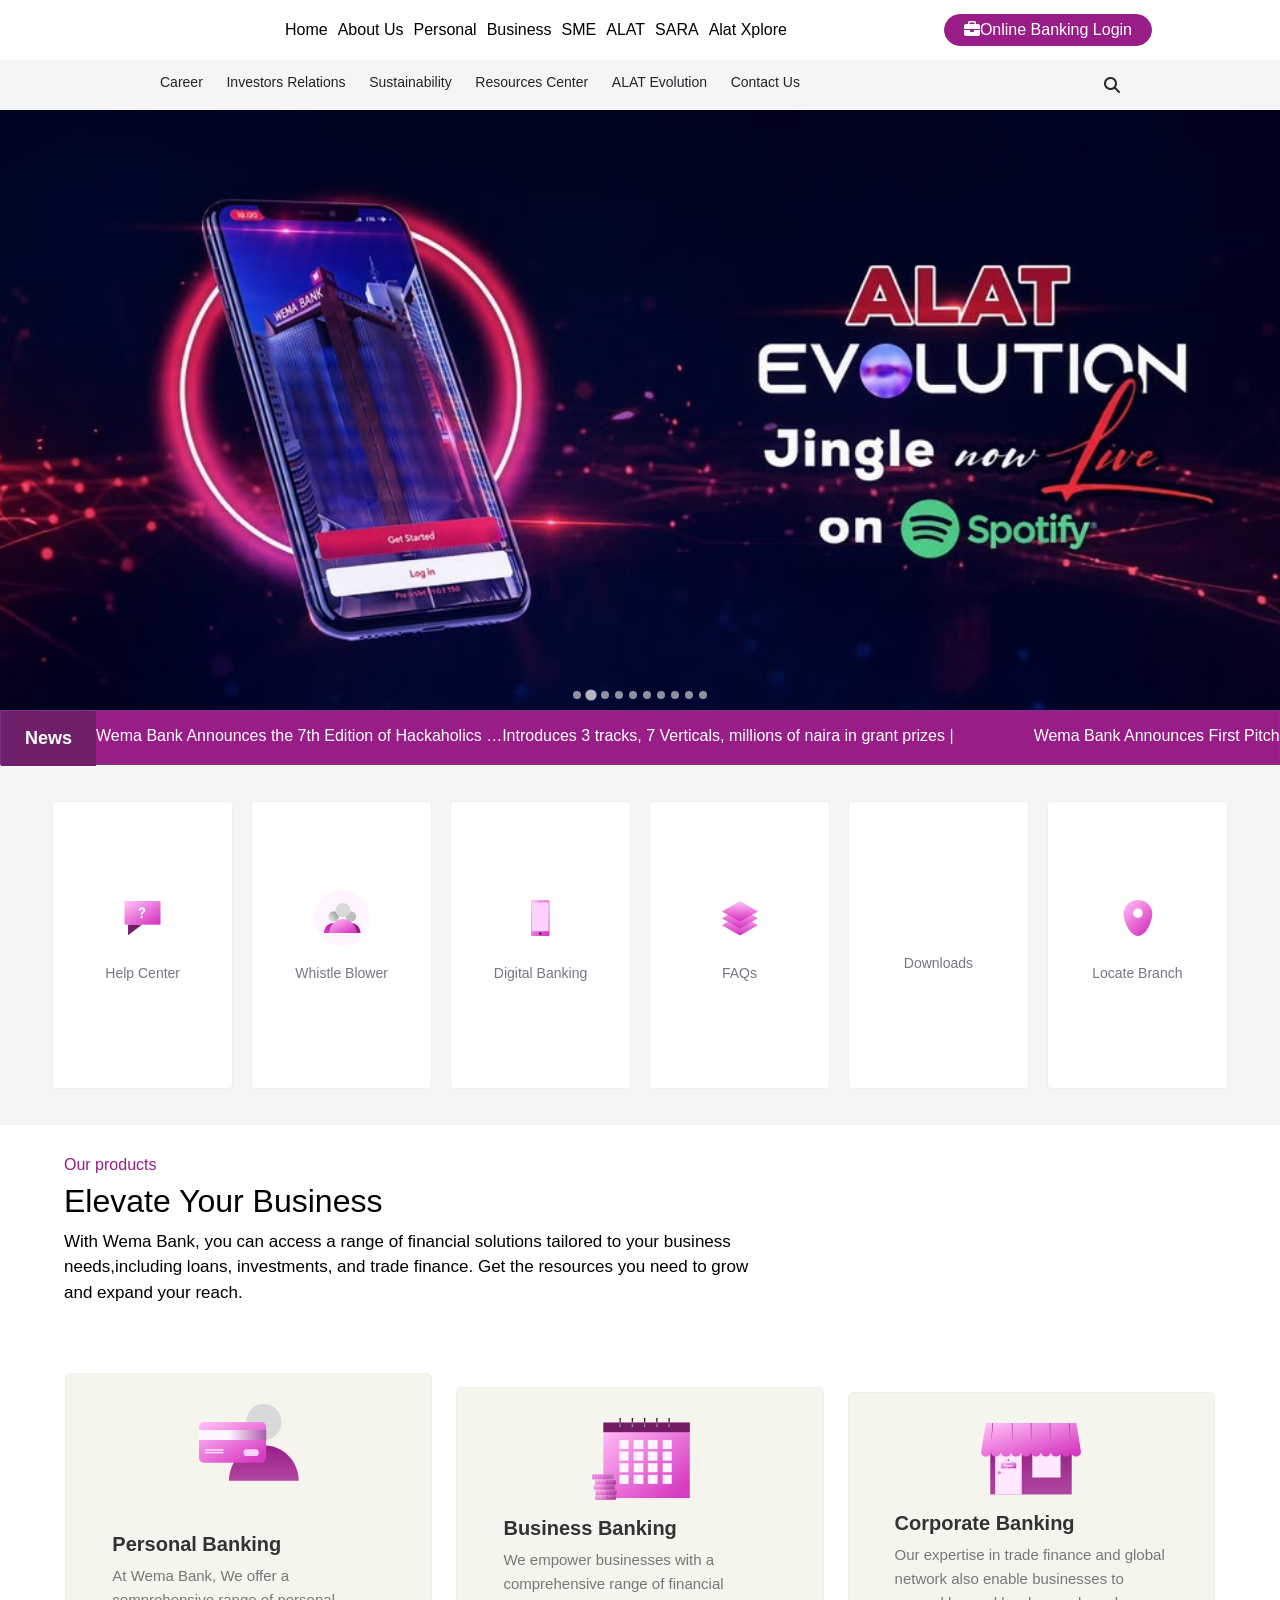
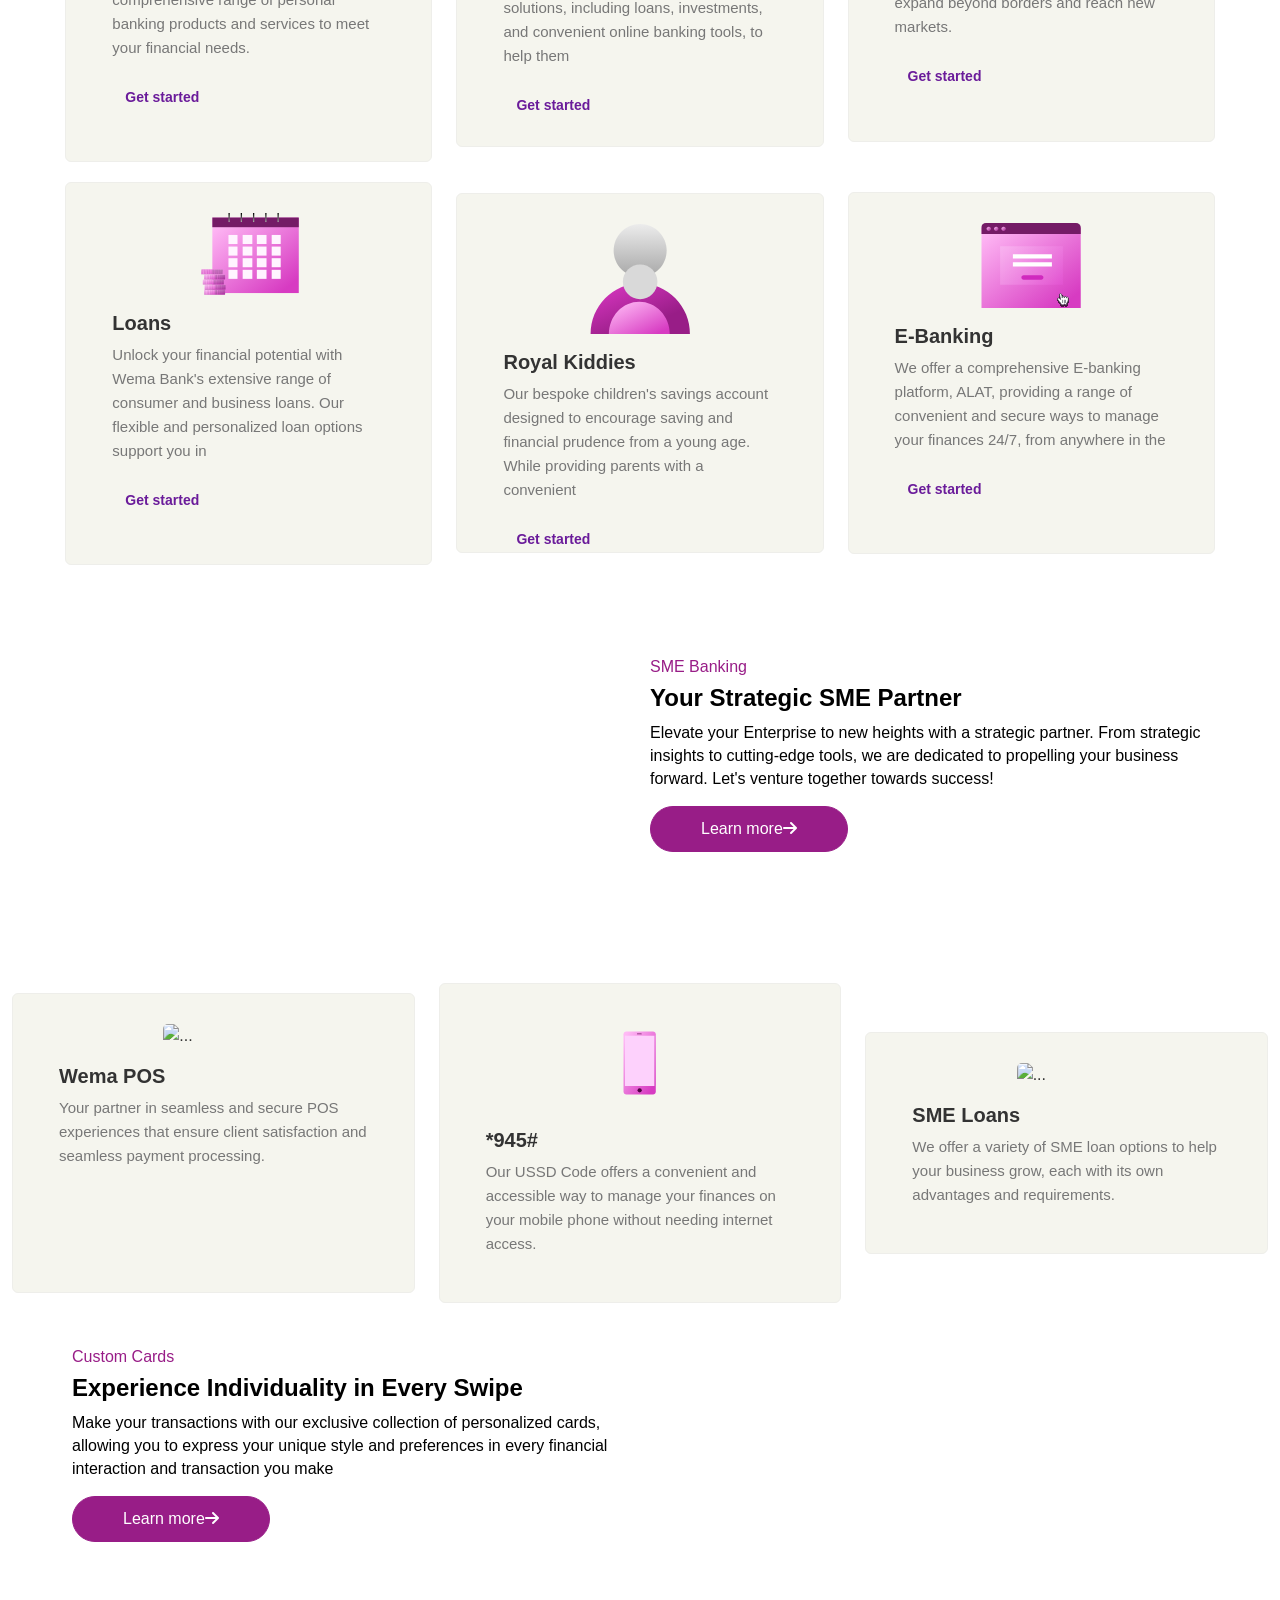
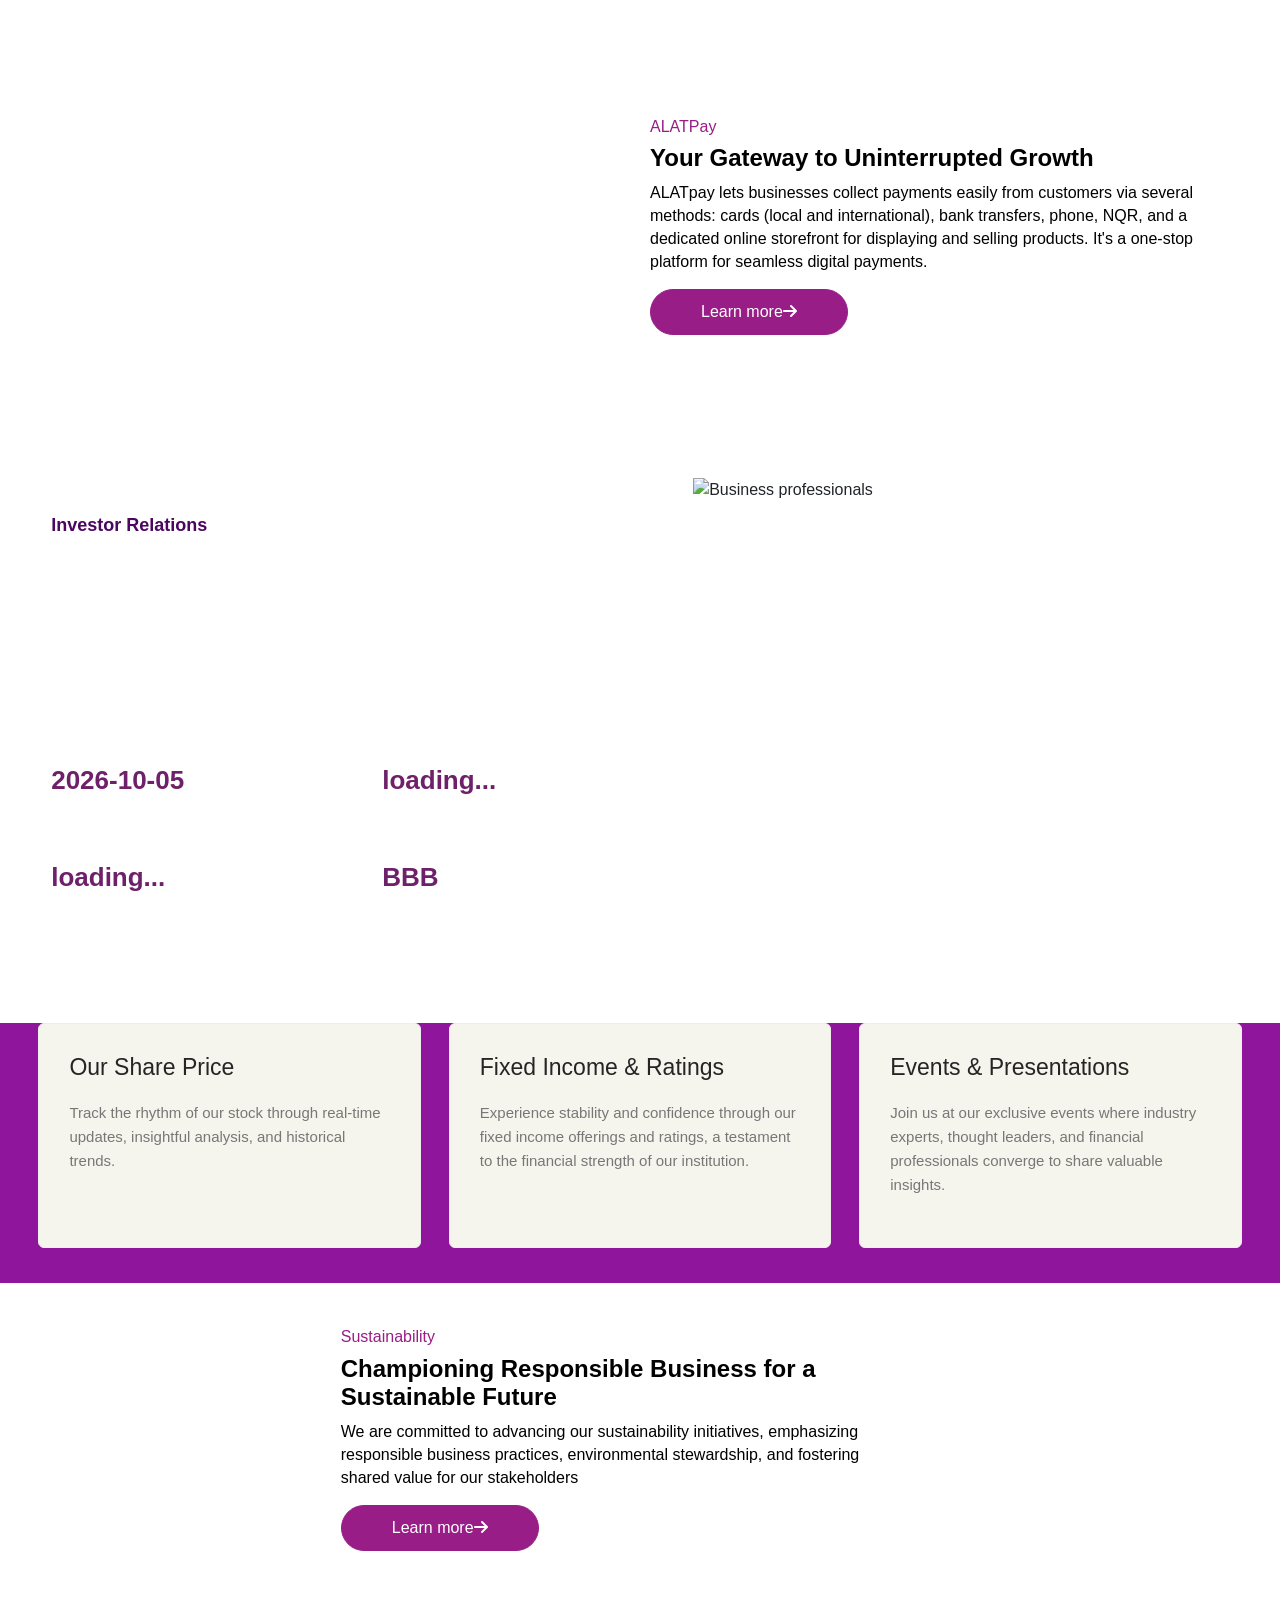
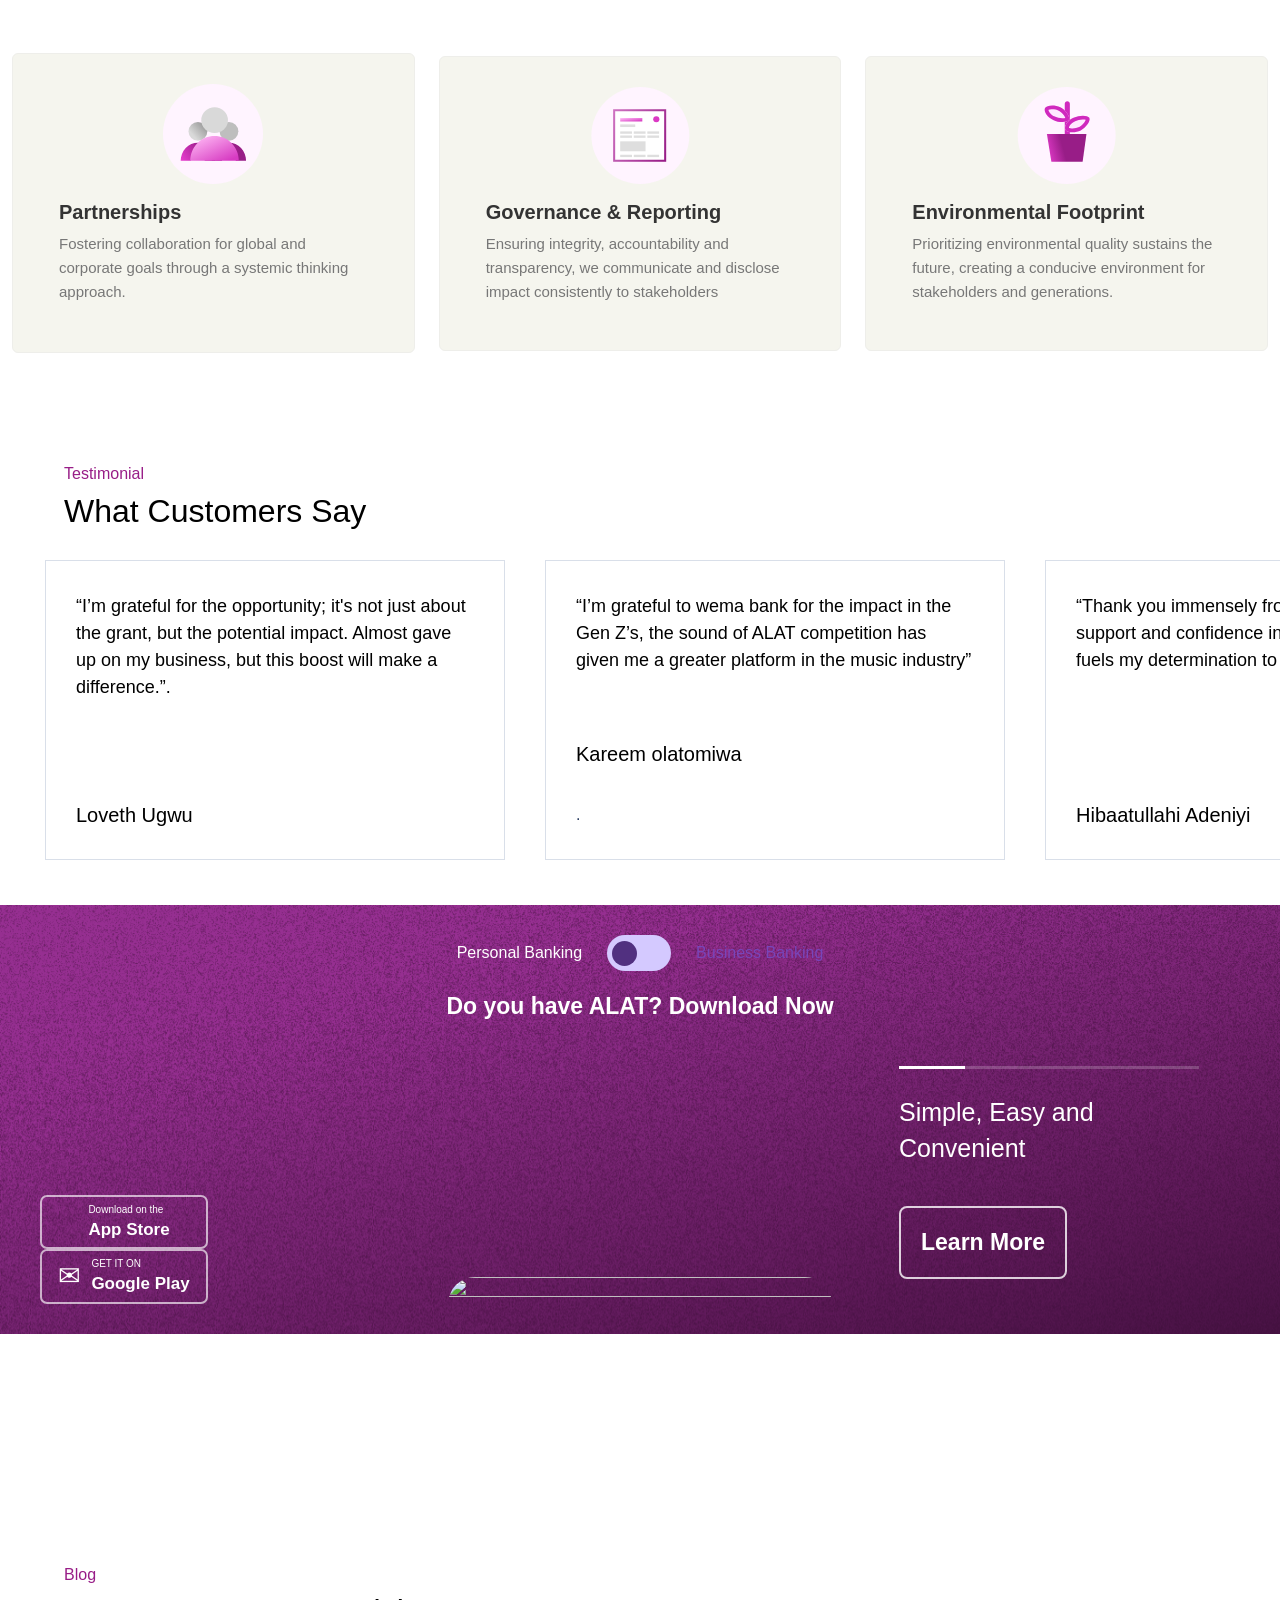
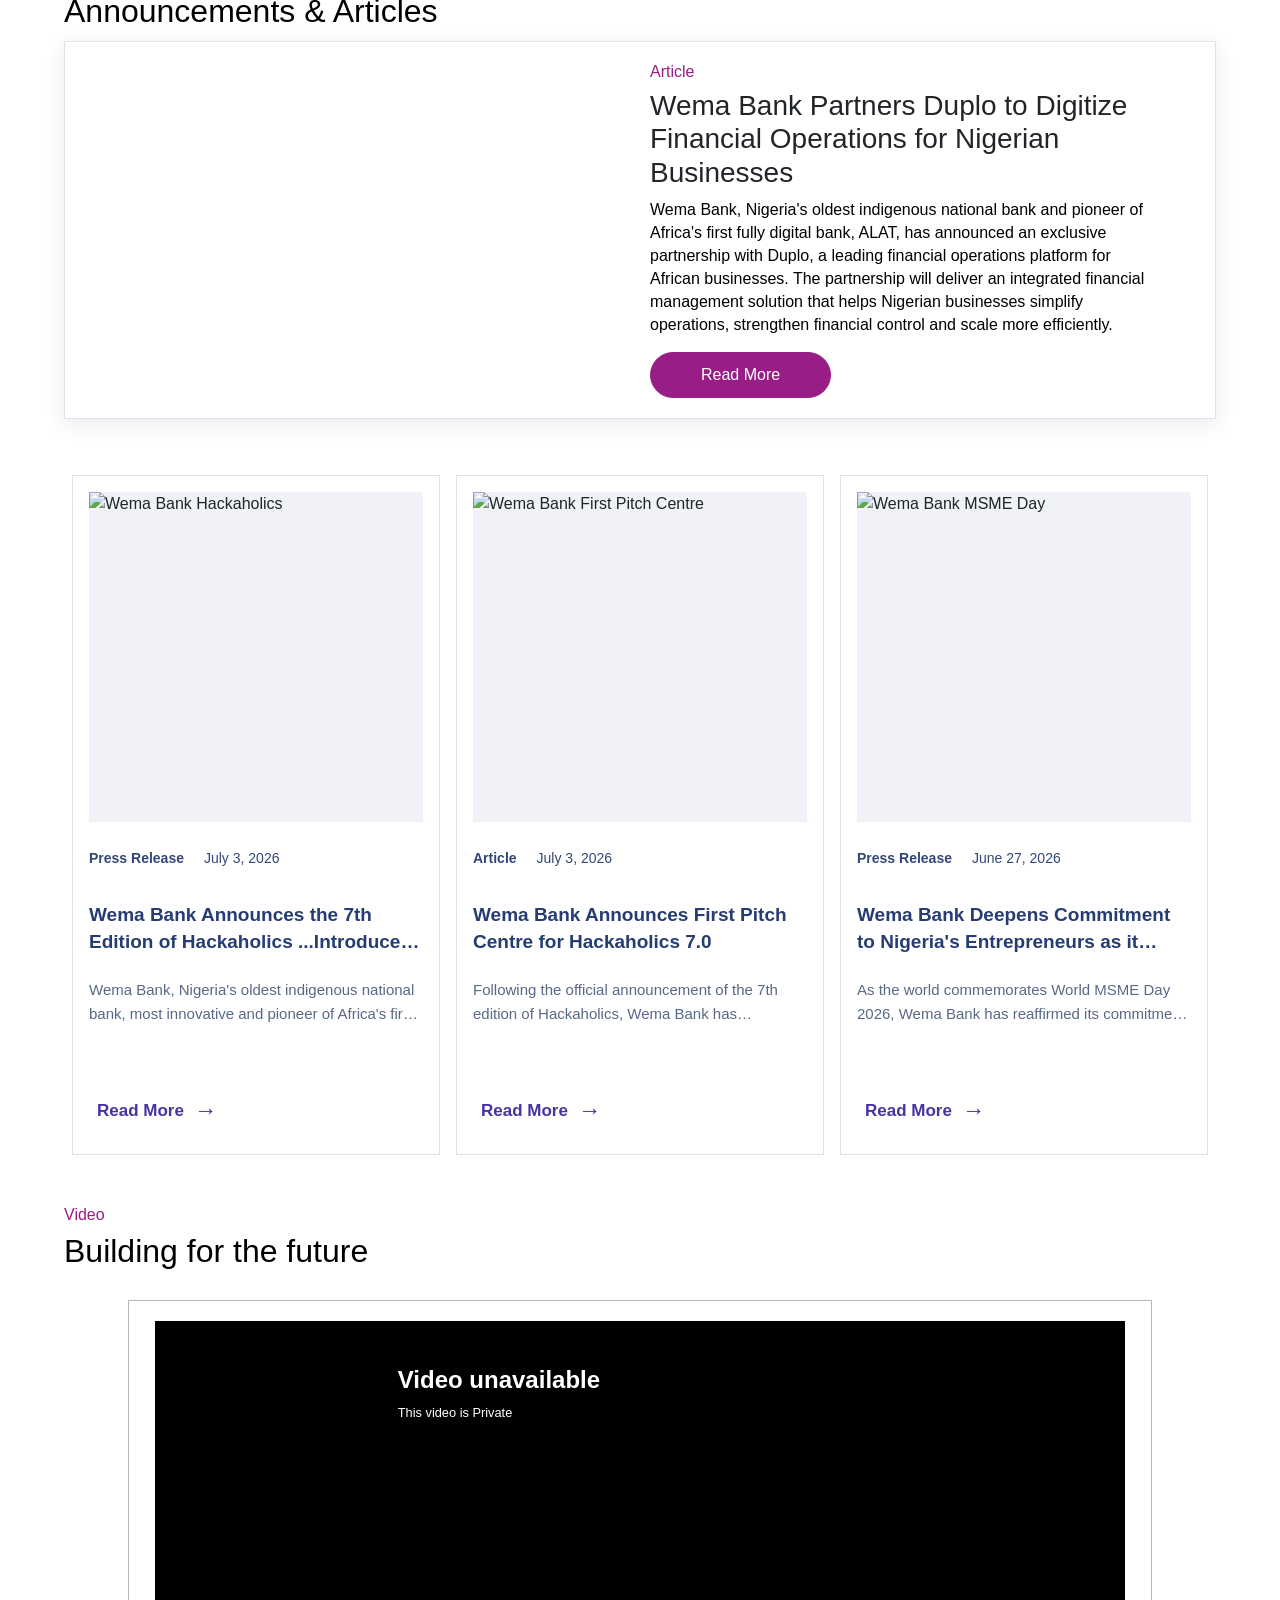
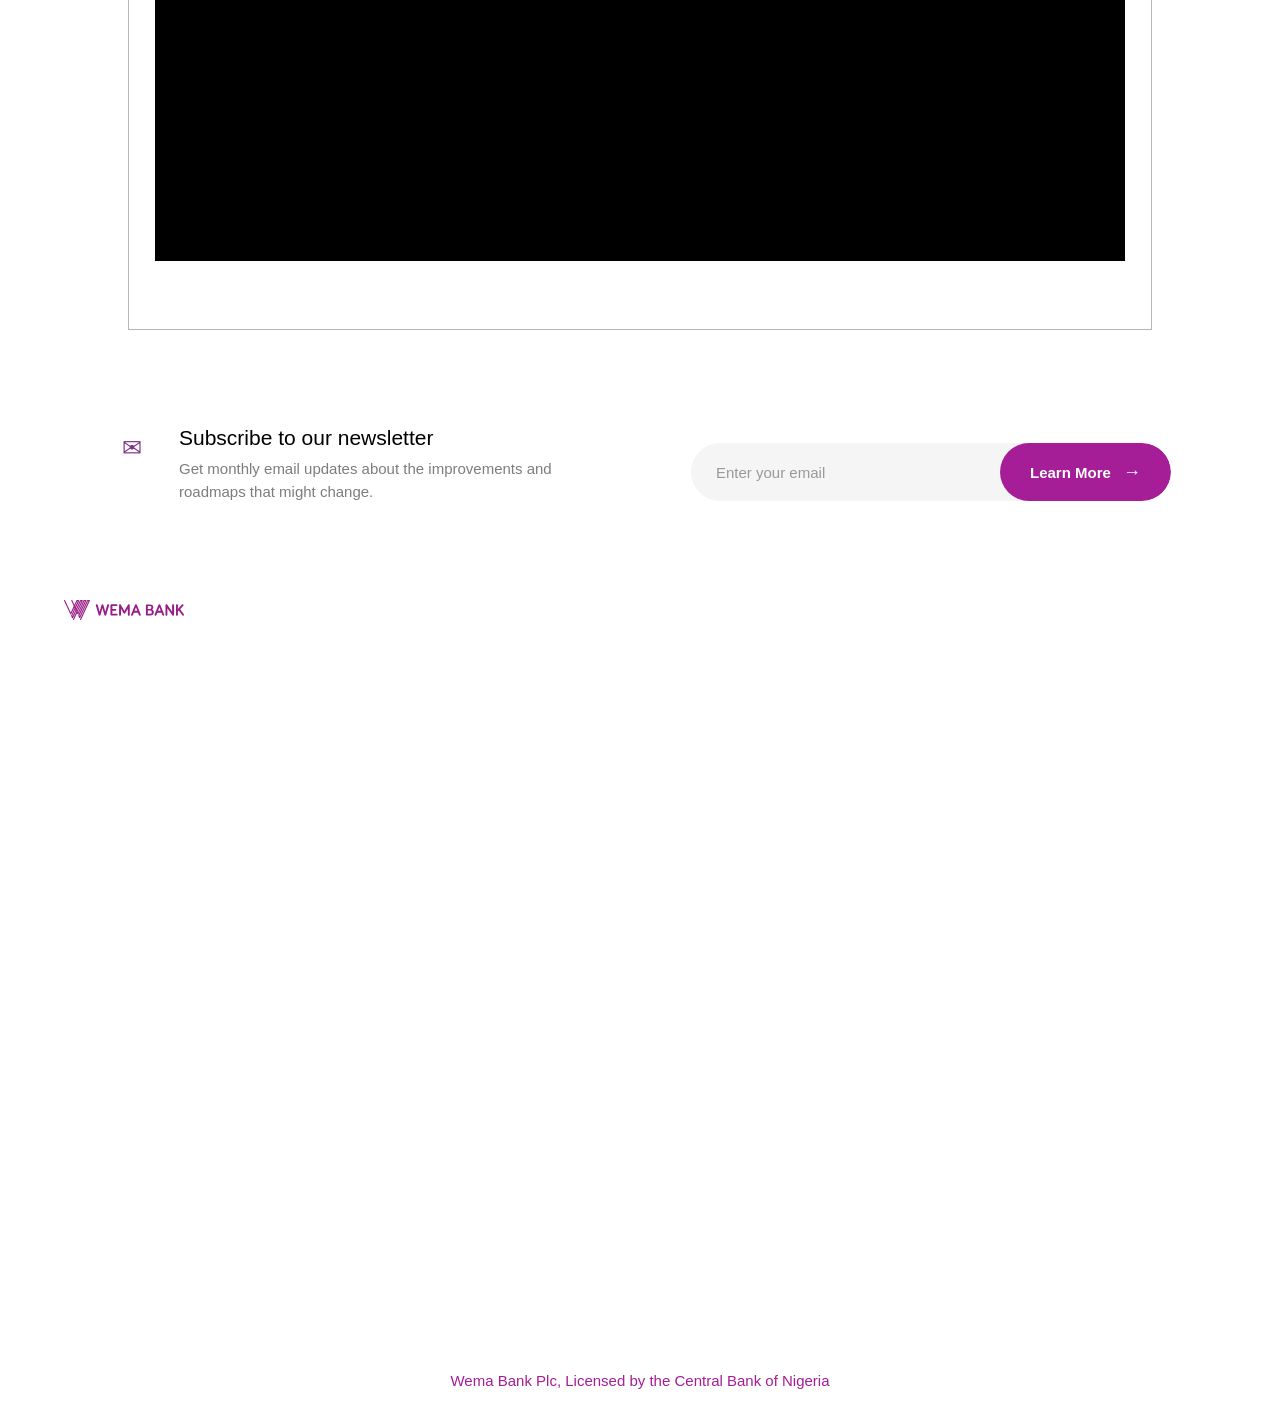
==== commit 7fc82688: "project" ====
--- a/index.html
+++ b/index.html
@@ -104,7 +104,7 @@
                     <li><a href="" class="nav-link text-decoration-none">Contact Us</a></li>
                 </ul>
 
-                <i class="bi bi-search nav-search text-light p-1 px-2 rounded-circle"></i>
+                <i class="fa-solid fa-magnifying-glass"></i>
             </nav>
         </div>
 
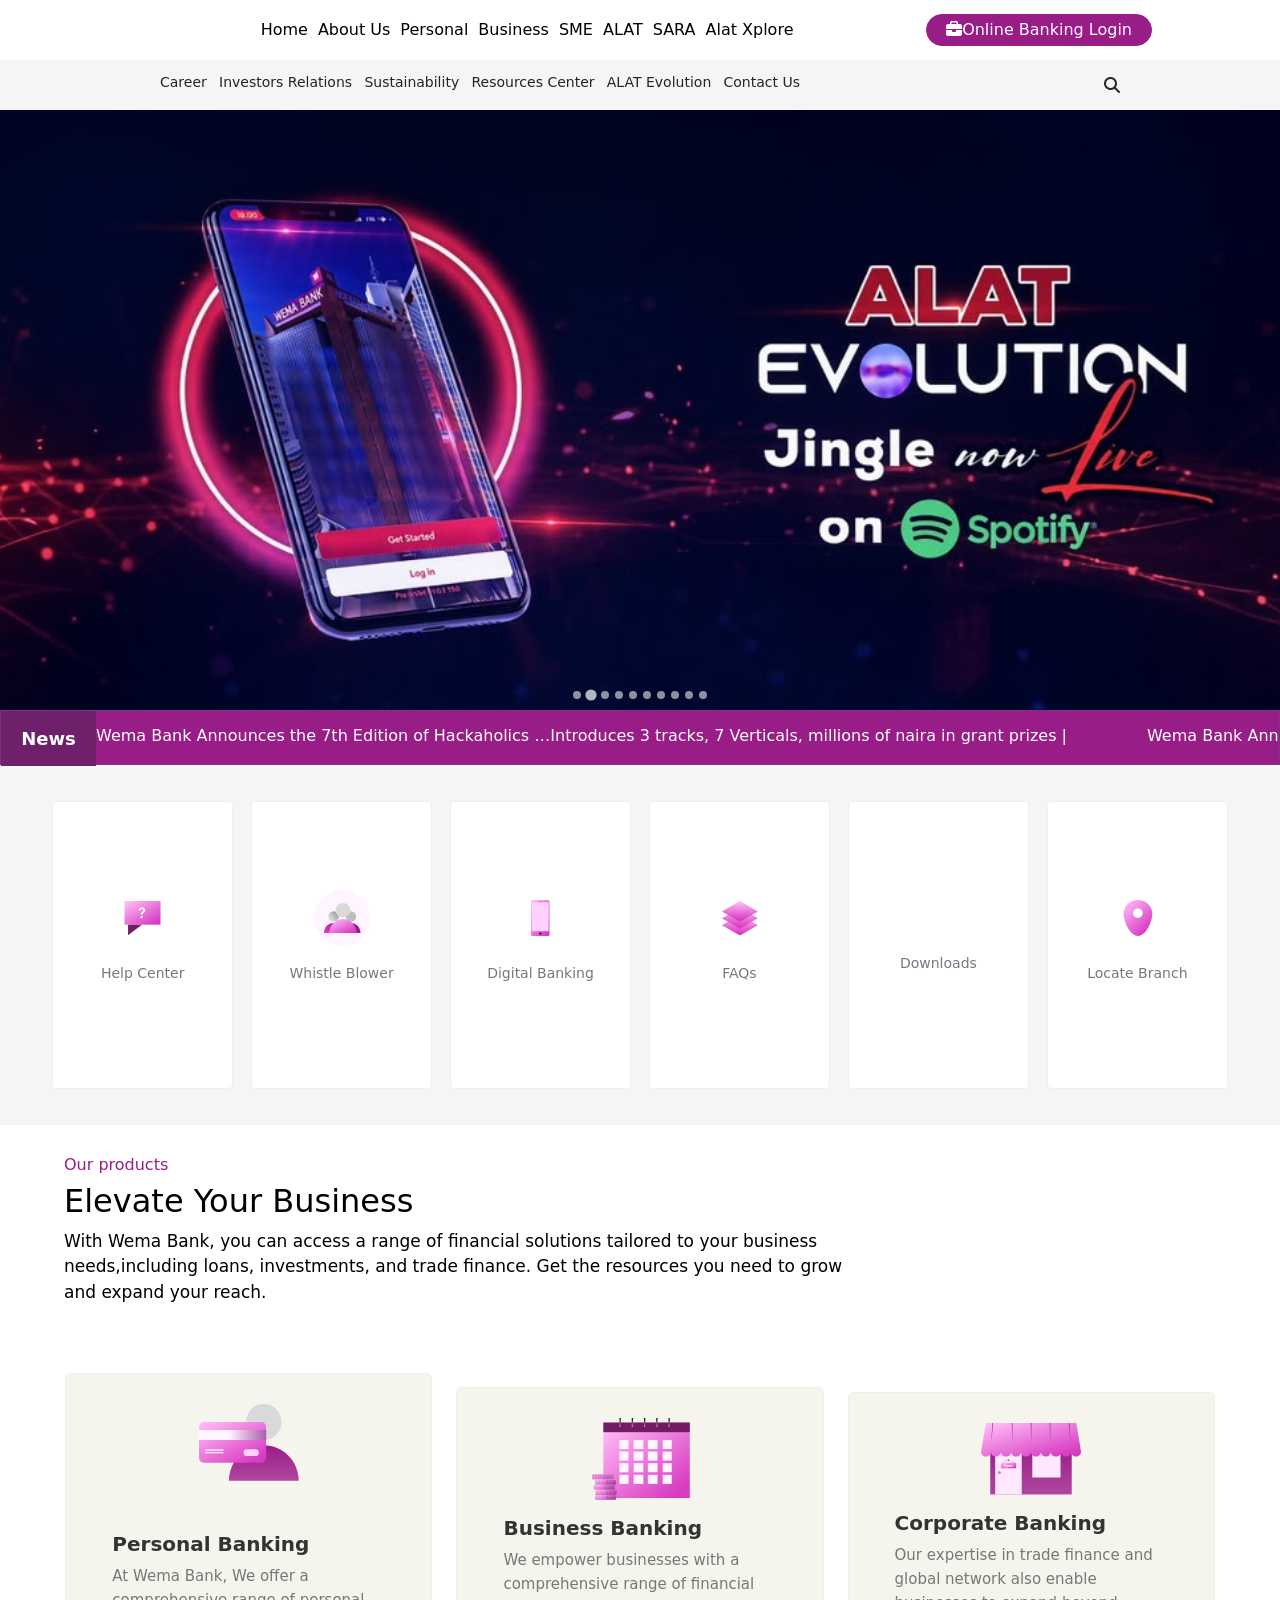
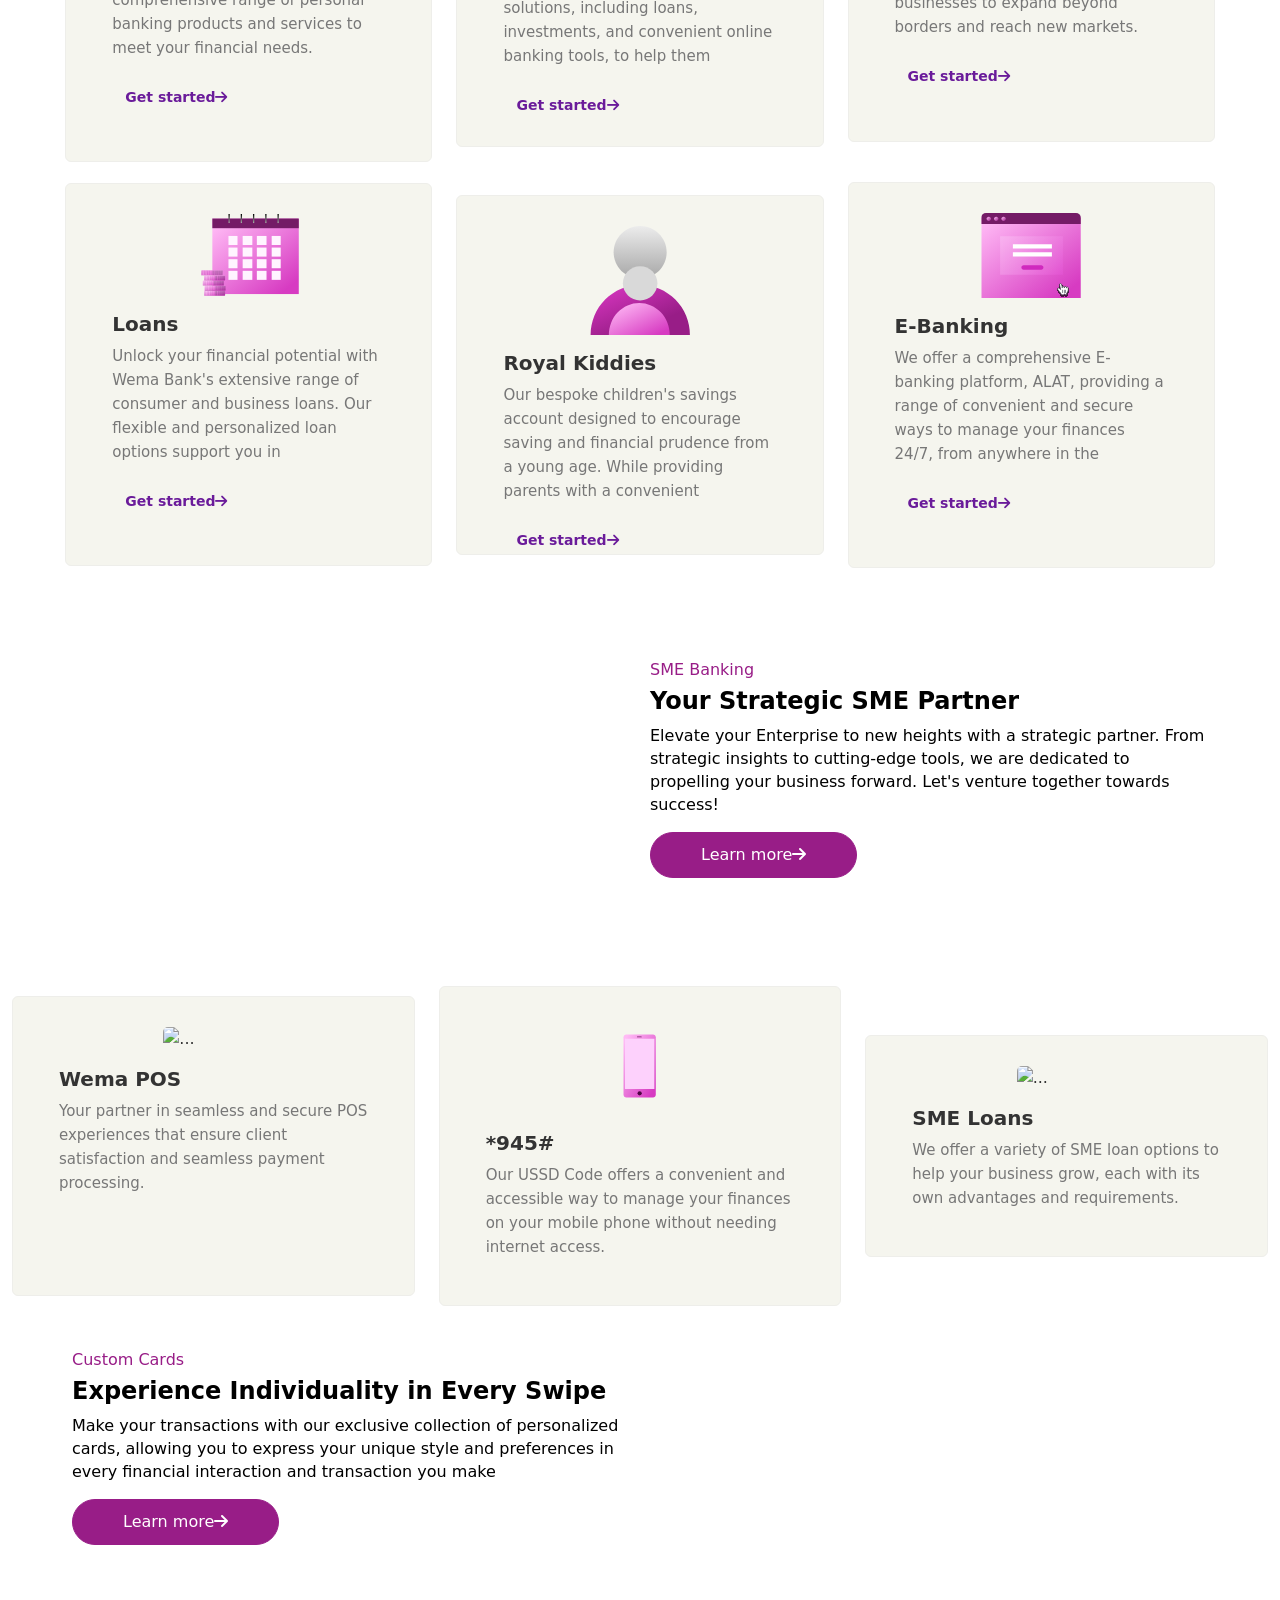
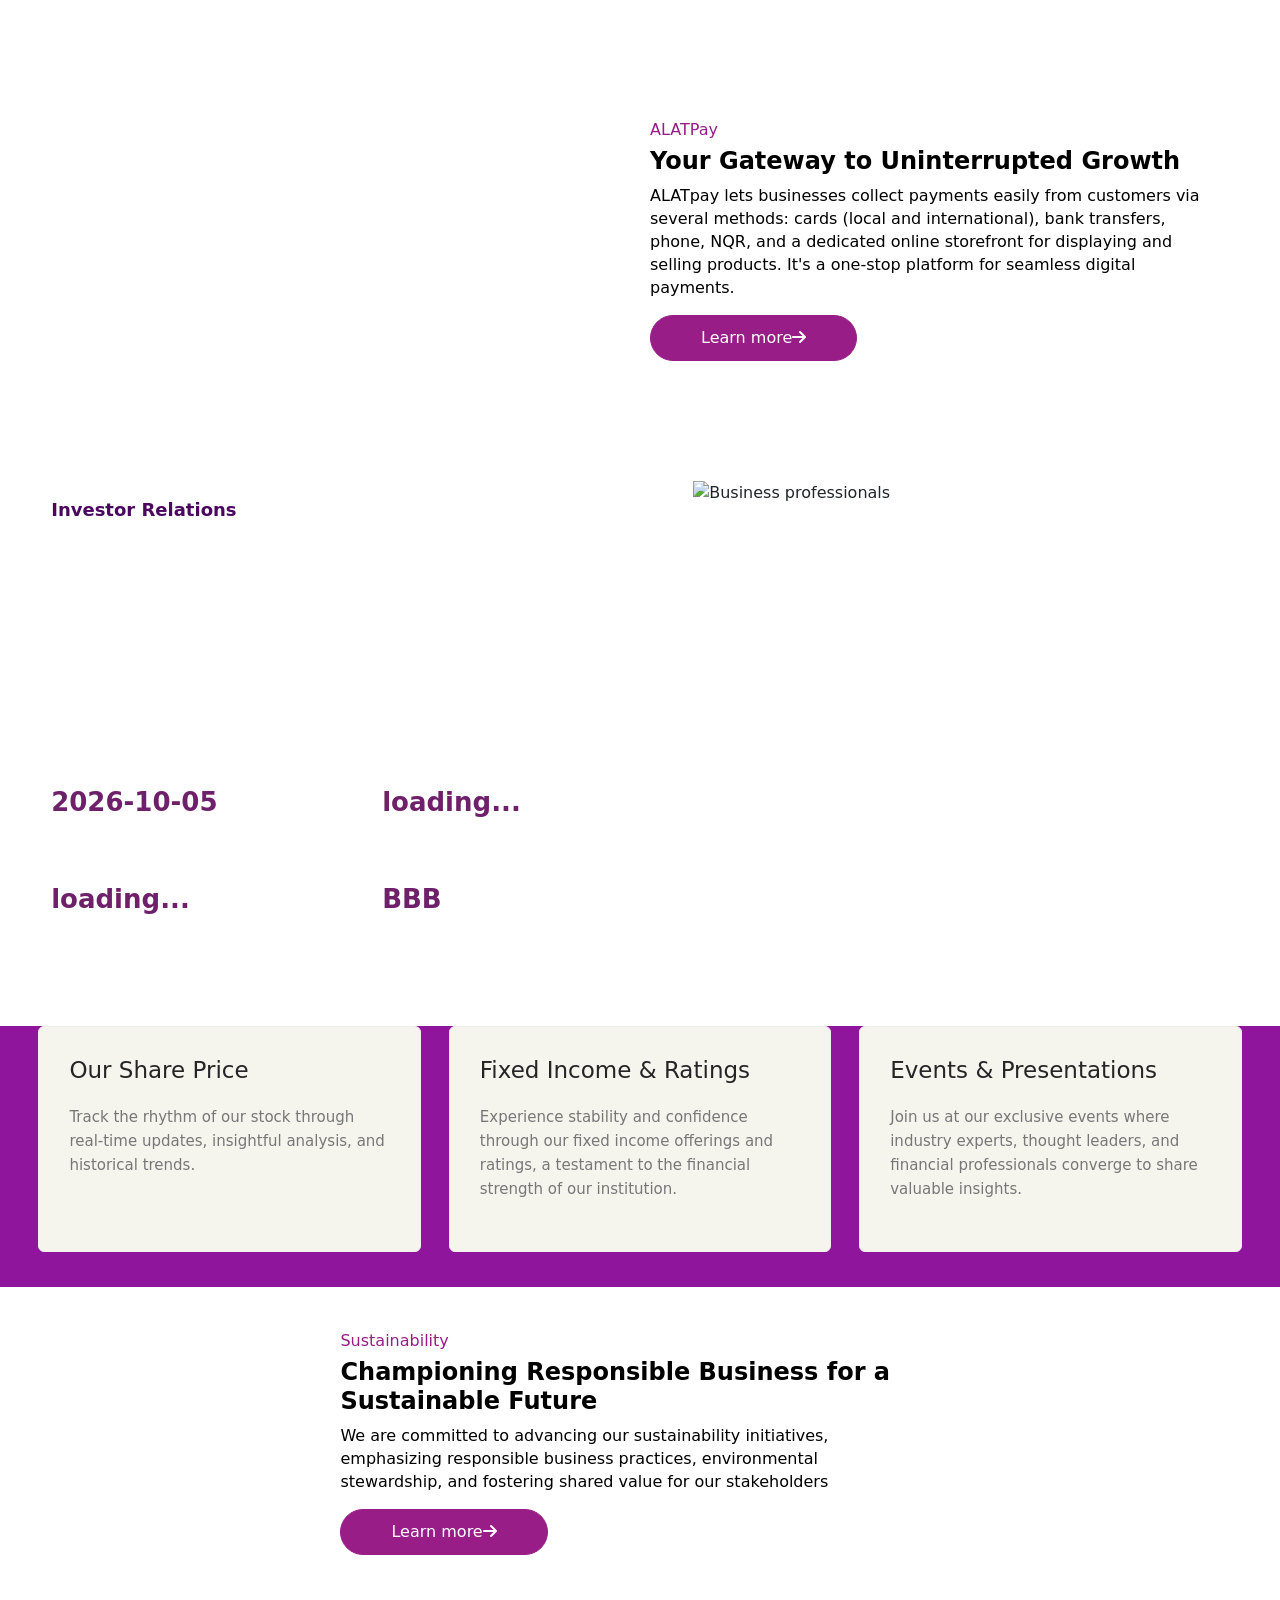
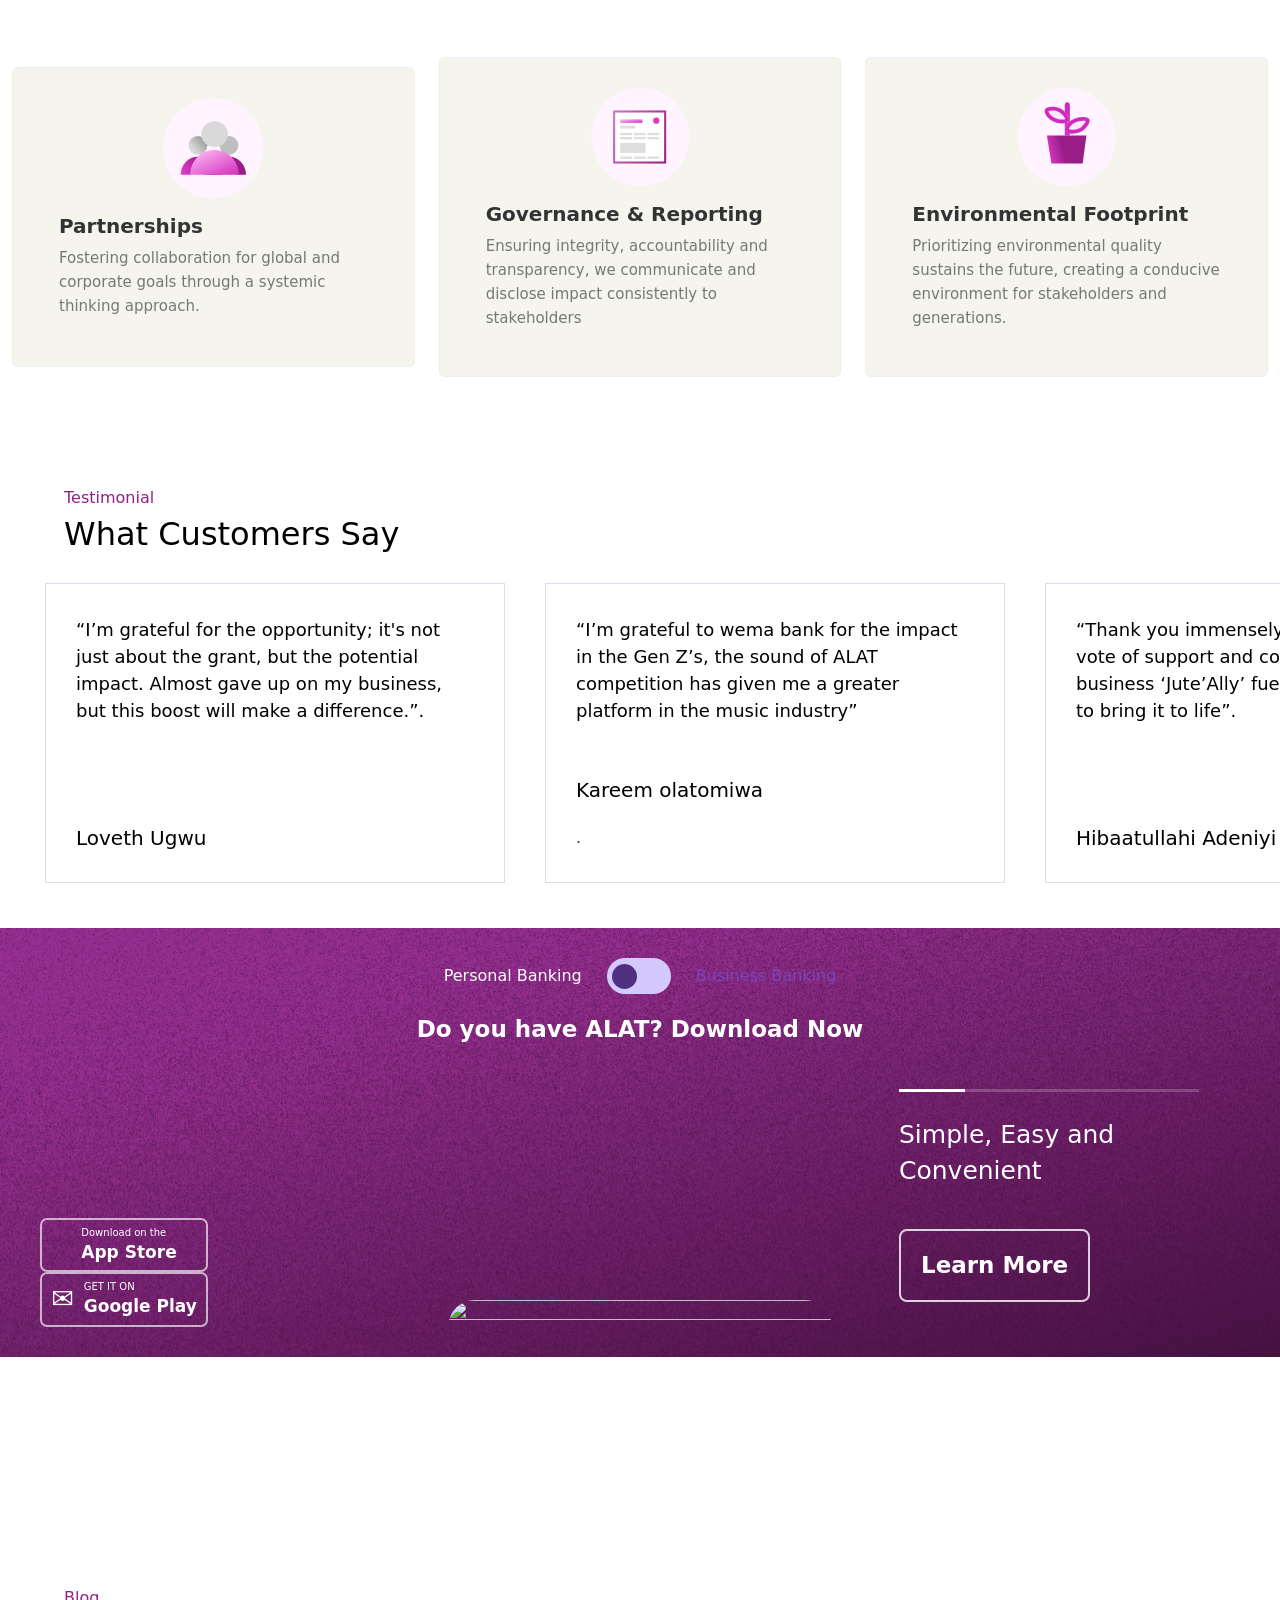
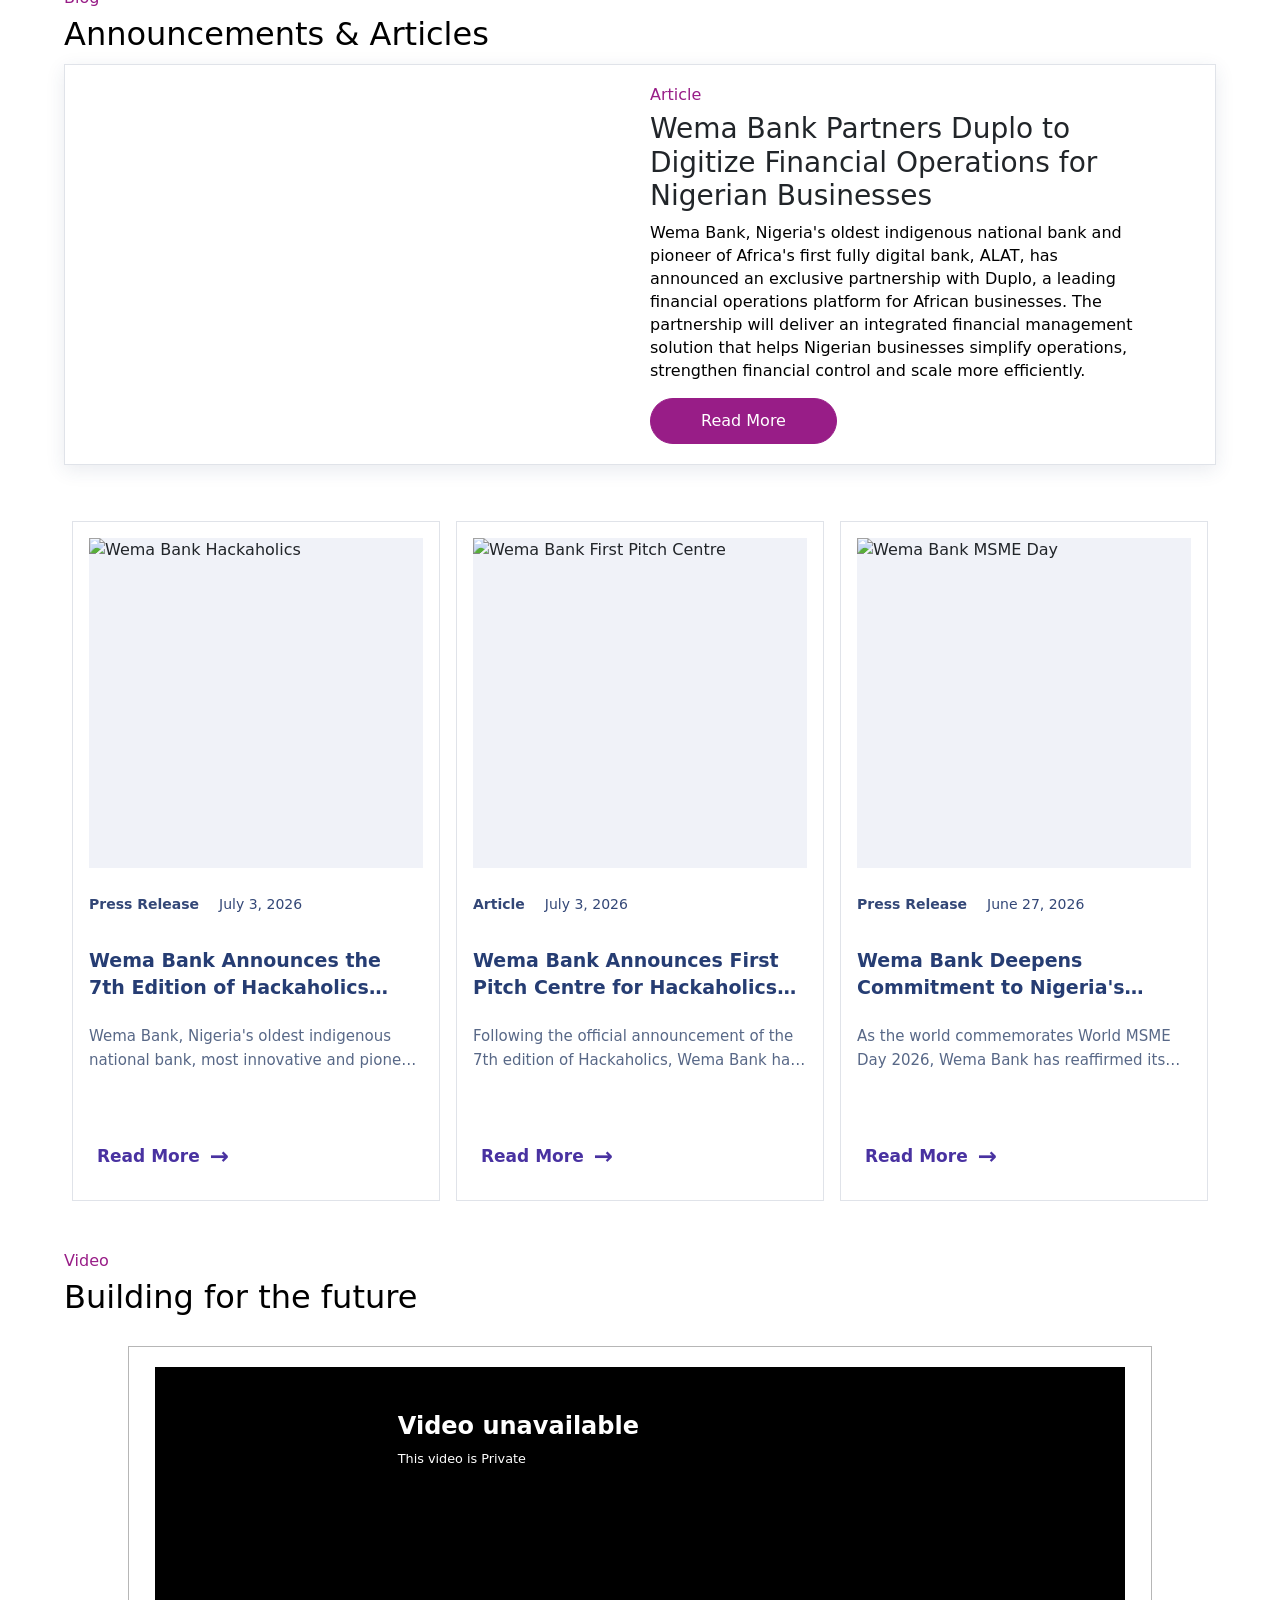
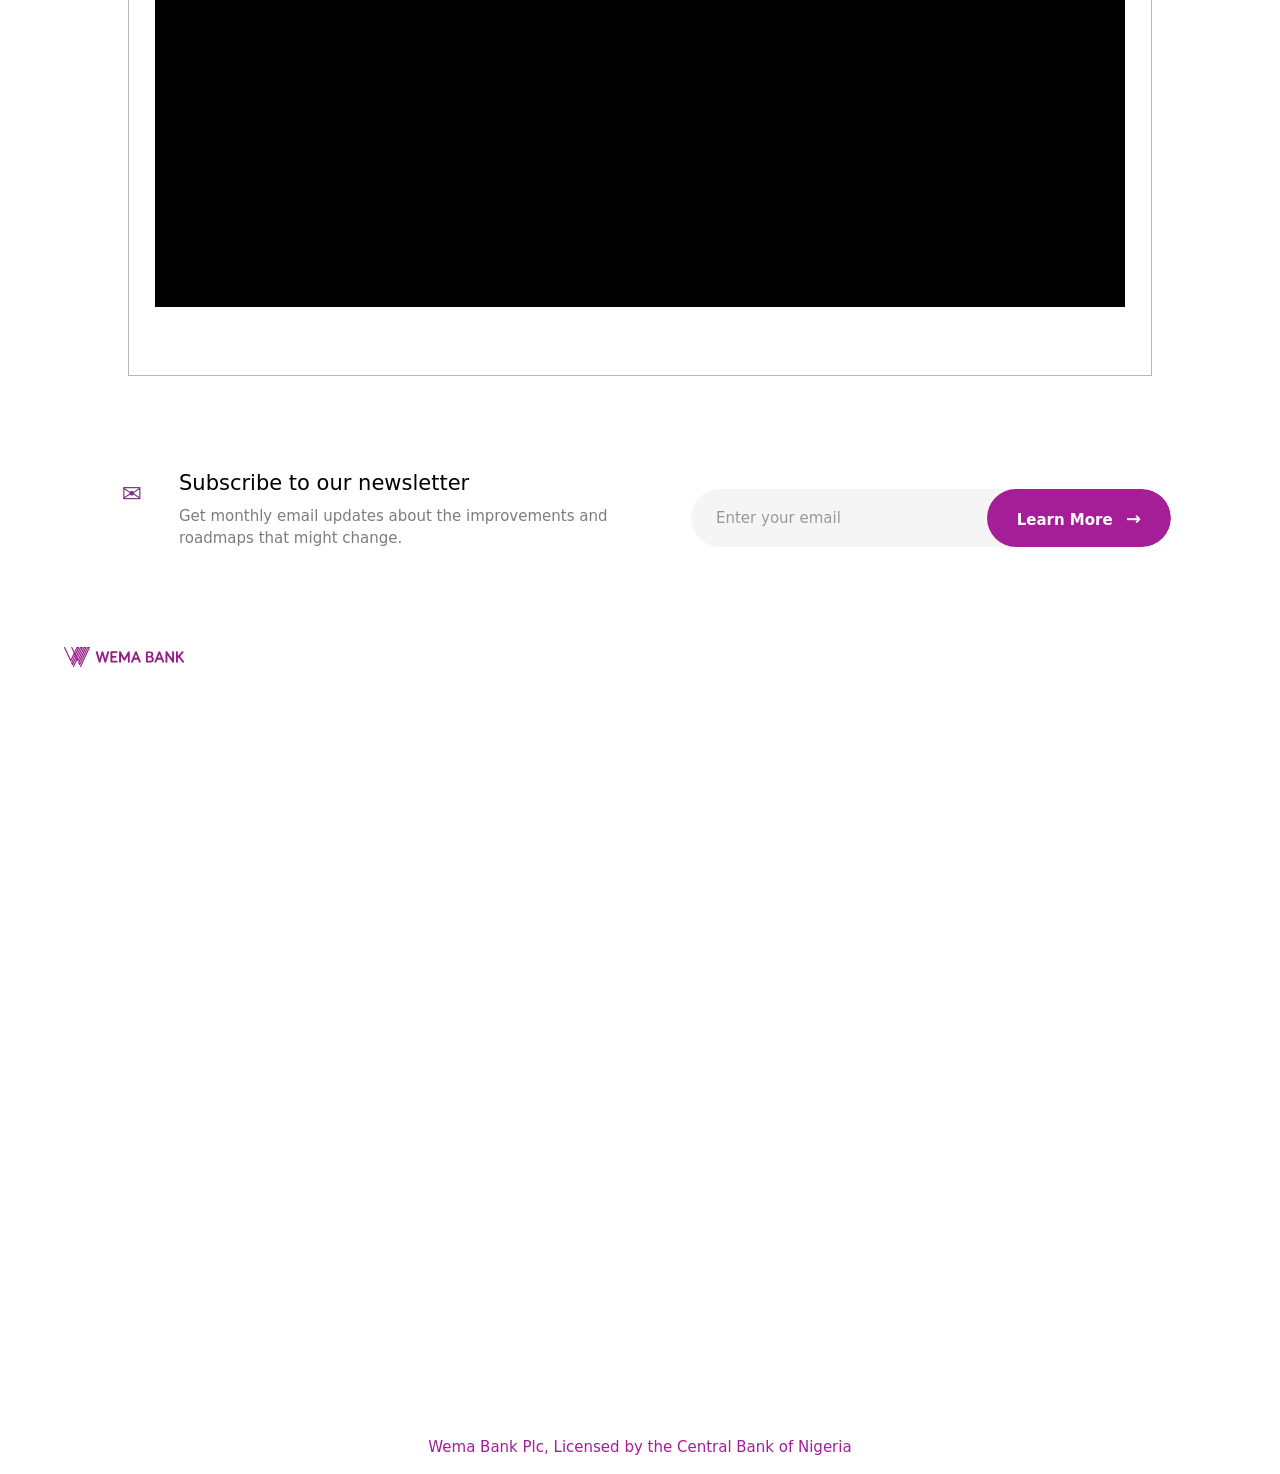
==== commit aaf3ec7d: "project" ====
--- a/index.html
+++ b/index.html
@@ -155,7 +155,7 @@
 
                     </li>
 
-                    <li class="splide__slide">
+                    <li class="splide__slide " >
                         <img src="./media/WhatsApp Image 2026-10-06 at 13.04.07.jpeg" alt="Image 10">
                     </li>
                 </ul>
@@ -267,7 +267,7 @@
                             <h5 class="card-title">Personal Banking</h5>
                             <p class="card-text">At Wema Bank, We offer a comprehensive range of personal banking
                                 products and services to meet your financial needs.</p>
-                            <a href="#" class="btn  text-bg-purple">Get started</a>
+                            <a href="#" class="btn  text-bg-purple">Get started<i class="fa-solid fa-arrow-right"></i></a>
                         </div>
                     </div>
                 </div>
@@ -280,7 +280,7 @@
                             <p class="card-text">We empower businesses with a comprehensive range of financial
                                 solutions, including loans, investments, and convenient online banking tools, to
                                 help them</p>
-                            <a href="#" class="btn  text-bg-purple">Get started</a>
+                            <a href="#" class="btn  text-bg-purple">Get started<i class="fa-solid fa-arrow-right"></i></a>
                         </div>
                     </div>
                 </div>
@@ -292,7 +292,7 @@
                             <h5 class="card-title">Corporate Banking</h5>
                             <p class="card-text">Our expertise in trade finance and global network also enable
                                 businesses to expand beyond borders and reach new markets.</p>
-                            <a href="#" class="btn  text-bg-purple">Get started</a>
+                            <a href="#" class="btn  text-bg-purple">Get started<i class="fa-solid fa-arrow-right"></i></a>
                         </div>
                     </div>
                 </div>
@@ -308,7 +308,7 @@
                                 consumer and business loans. Our flexible and personalized loan options support you
                                 in
                             </p>
-                            <a href="#" class="btn  text-bg-purple">Get started</a>
+                            <a href="#" class="btn  text-bg-purple">Get started<i class="fa-solid fa-arrow-right"></i></a>
                         </div>
                     </div>
                 </div>
@@ -321,7 +321,7 @@
                             <p class="card-text">Our bespoke children's savings account designed to encourage saving
                                 and
                                 financial prudence from a young age. While providing parents with a convenient</p>
-                            <a href="#" class="btn  text-bg-purple">Get started</a>
+                            <a href="#" class="btn  text-bg-purple">Get started<i class="fa-solid fa-arrow-right"></i></a>
 
                         </div>
                     </div>
@@ -335,7 +335,7 @@
                             <p class="card-text">We offer a comprehensive E-banking platform, ALAT, providing a
                                 range of
                                 convenient and secure ways to manage your finances 24/7, from anywhere in the</p>
-                            <a href="#" class="btn  text-bg-purple">Get started</a>
+                            <a href="#" class="btn  text-bg-purple">Get started<i class="fa-solid fa-arrow-right"></i></a>
                         </div>
                     </div>
                 </div>
--- a/wema.css
+++ b/wema.css
@@ -390,10 +390,163 @@
     border: none;
     display: none !important;
 }
-
-
-
-
+.fa-solid .fa-magnifying-glass {
+    background-color: #6F206A;
+}
+
+
+
+
+@media screen and (max-width: 1024px) {
+
+    .second-nav {
+        height: auto;
+        min-height: 50px;
+        padding: 10px 15px;
+    }
+
+    .second-nav .nav-link {
+        font-size: 13px;
+        padding: 8px;
+    }
+
+    .dropdowns {
+        gap: 15px;
+        max-width: 95%;
+        padding: 15px !important;
+    }
+
+    .dropdowns a {
+        font-size: 13px;
+    }
+
+    .nav-search {
+        max-width: 100%;
+    }
+}
+
+
+
+@media screen and (max-width: 767px) {
+
+    .second-nav {
+        height: auto;
+        width: 100%;
+        padding: 10px;
+    }
+
+    .second-nav .nav-link {
+        font-size: 12px;
+        padding: 8px 5px;
+    }
+
+   
+    .dropdowns {
+        width: 95%;
+        max-width: 95%;
+        gap: 12px;
+        padding: 12px !important;
+        flex-wrap: wrap;
+    }
+
+    .dropdowns a {
+        font-size: 12px;
+    }
+
+    
+    .nav-search {
+        width: 100%;
+        max-width: 100%;
+    }
+
+  
+    .small-option {
+        display: block !important;
+        width: auto;
+        max-width: 100%;
+    }
+
+    
+    .bi-chat-left-dots-fill {
+        font-size: 18px;
+        padding: 10px;
+        bottom: 15px;
+        right: 15px;
+    }
+}
+
+
+@media screen and (max-width: 480px) {
+
+    .second-nav {
+        width: 100%;
+        height: auto;
+        padding: 8px;
+    }
+
+    .second-nav .nav-link {
+        font-size: 11px;
+        padding: 6px 4px;
+    }
+
+   
+    .dropdowns {
+        width: 95%;
+        max-width: 95%;
+        padding: 10px !important;
+        gap: 10px;
+        flex-direction: column;
+        align-items: flex-start;
+    }
+
+    .dropdowns a {
+        font-size: 12px;
+        overflow-wrap: anywhere;
+    }
+
+    
+    .fa-solid.fa-magnifying-glass {
+        font-size: 14px;
+    }
+
+    
+    .nav-search {
+        width: 100%;
+    }
+
+    
+    .bi-chat-left-dots-fill {
+        font-size: 16px;
+        padding: 9px;
+        bottom: 12px;
+        right: 12px;
+    }
+}
+
+
+
+
+@media screen and (max-width: 320px) {
+
+    .second-nav .nav-link {
+        font-size: 10px;
+        padding: 5px 3px;
+    }
+
+    .dropdowns {
+        gap: 8px;
+        padding: 8px !important;
+    }
+
+    .dropdowns a {
+        font-size: 11px;
+    }
+
+    .bi-chat-left-dots-fill {
+        font-size: 14px;
+        padding: 8px;
+    }
+}
 
 #image-slider {
     width: 100%;
@@ -415,226 +568,57 @@
 .splide__list {
     align-items: center;
 }
-/* GENERAL RESET */
-* {
-    margin: 0;
-    padding: 0;
-    box-sizing: border-box;
-}
-
-body {
-    font-family: Arial, Helvetica, sans-serif;
-    overflow-x: hidden;
-}
-
-
-.zero {
-    width: 100%;
-    min-height: 650px;
-
-    display: flex;
-    align-items: center;
-
-    position: relative;
-    overflow: hidden;
-
-    background:linear-gradient(110deg, rgba(24, 176, 195, 0.88), rgba(72, 105, 195, 0.88), rgba(112, 35, 160, 0.92) ) url("images/wema-background.jpg");
-
-    background-size: cover;
-    background-position: center;
-    background-repeat: no-repeat;
-}
-
-
-.zero-content {
-    width: 48%;
-    max-width: 650px;
-    padding: 40px 0 40px 3.5%;
-
-    position: relative;
-    z-index: 2;
-}
-
-
-.zero-content h1 {
-    color: #ffffff;
-    font-size: clamp(35px, 4.5vw, 68px);
-    font-weight: 700;
-    line-height: 1.05;
-    margin-bottom: 25px;
-
-    text-shadow: 1px 1px 2px rgba(0, 0, 0, 0.2);
-}
-
-
-.zero-content p {
-    color: #ffffff;
-    font-size: 16px;
-    line-height: 1.6;
-    max-width: 540px;
-    margin-bottom: 25px;
-}
-
- 
-.learn-btn {
-    display: inline-flex;
-    align-items: center;
-    justify-content: center;
-    gap: 15px;
-
-    padding: 17px 25px;
-
-    background-color: #f5e1d0;
-    color: #5a4b48;
-
-    border: 2px solid #ffffff;
-    border-radius: 35px;
-
-    font-size: 16px;
-    text-decoration: none;
-
-    transition: 0.3s ease;
-}
-
-.learn-btn:hover {
-    background-color: #ffffff;
-    transform: translateY(-3px);
-}
-
-.learn-btn span {
-    font-size: 22px;
-}
-
-
-.chat-button {
-    position: absolute;
-    right: 25px;
-    bottom: 20px;
-
-    width: 45px;
-    height: 45px;
-
-    border: none;
-    border-radius: 50%;
-
-    background-color: #7c218d;
-    color: #ffffff;
-
-    font-size: 24px;
-    cursor: pointer;
-}
+
+@media screen and (min-width: 1025px) {
+    .splide__slide {
+        height: 600px;
+    }
+}
+
+
+
 
 @media screen and (max-width: 1024px) {
-
-    .zero {
-        min-height: 580px;
-        background-position: center;
-    }
-
-    .zero-content {
-        width: 55%;
-    }
-
-    .zero-content h1 {
-        font-size: 46px;
-    }
-
-    .zero-content p {
-        font-size: 15px;
-    }
-}
-
-
-@media screen and (max-width: 768px) {
-
-    .zero {
-        min-height: 600px;
-        align-items: center;
-
-        background-position: 60% center;
-    }
-
-    .zero-content {
-        width: 75%;
-        padding: 35px 0 35px 5%;
-    }
-
-    .zero-content h1 {
-        font-size: 38px;
-        line-height: 1.1;
-    }
-
-    .zero-content p {
-        font-size: 14px;
-        line-height: 1.6;
-    }
-}
+    .splide__slide {
+        height: 450px;
+    }
+}
+
+
+
+@media screen and (max-width: 767px) {
+    #image-slider {
+        width: 100%;
+    }
+
+    .splide__slide {
+        height: 320px;
+    }
+
+    .splide__slide img {
+        width: 100%;
+        height: 100%;
+        object-fit: cover;
+    }
+}
+
+
 
 
 @media screen and (max-width: 480px) {
-
-    .zero {
-        min-height: 550px;
-
-        background-position: center;
-    }
-
-    .zero-content {
-        width: 100%;
-        padding: 30px 20px;
-    }
-
-    .zero-content h1 {
-        font-size: 34px;
-        margin-bottom: 20px;
-    }
-
-    .zero-content p {
-        font-size: 14px;
-        max-width: 100%;
-    }
-
-    .learn-btn {
-        padding: 13px 22px;
-        font-size: 14px;
-    }
-
-    .chat-button {
-        width: 40px;
-        height: 40px;
-        right: 15px;
-        bottom: 15px;
-    }
-}
-
-
-@media screen and (max-width: 350px) {
-
-    .zero-content h1 {
-        font-size: 29px;
-    }
-
-    .zero-content p {
-        font-size: 13px;
-    }
-}
-
-
-@media (max-width: 768px) {
-
-    .splide {
-        margin: 20px auto;
-    }
-
     .splide__slide {
-        height: 260px;
-    }
-
-}
-
-
-
-
+        height: 250px;
+    }
+}
+
+
+/
+
+@media screen and (max-width: 319px) {
+    .splide__slide {
+        height: 200px;
+    }
+}
 
 .services {
     max-width: 100%;
